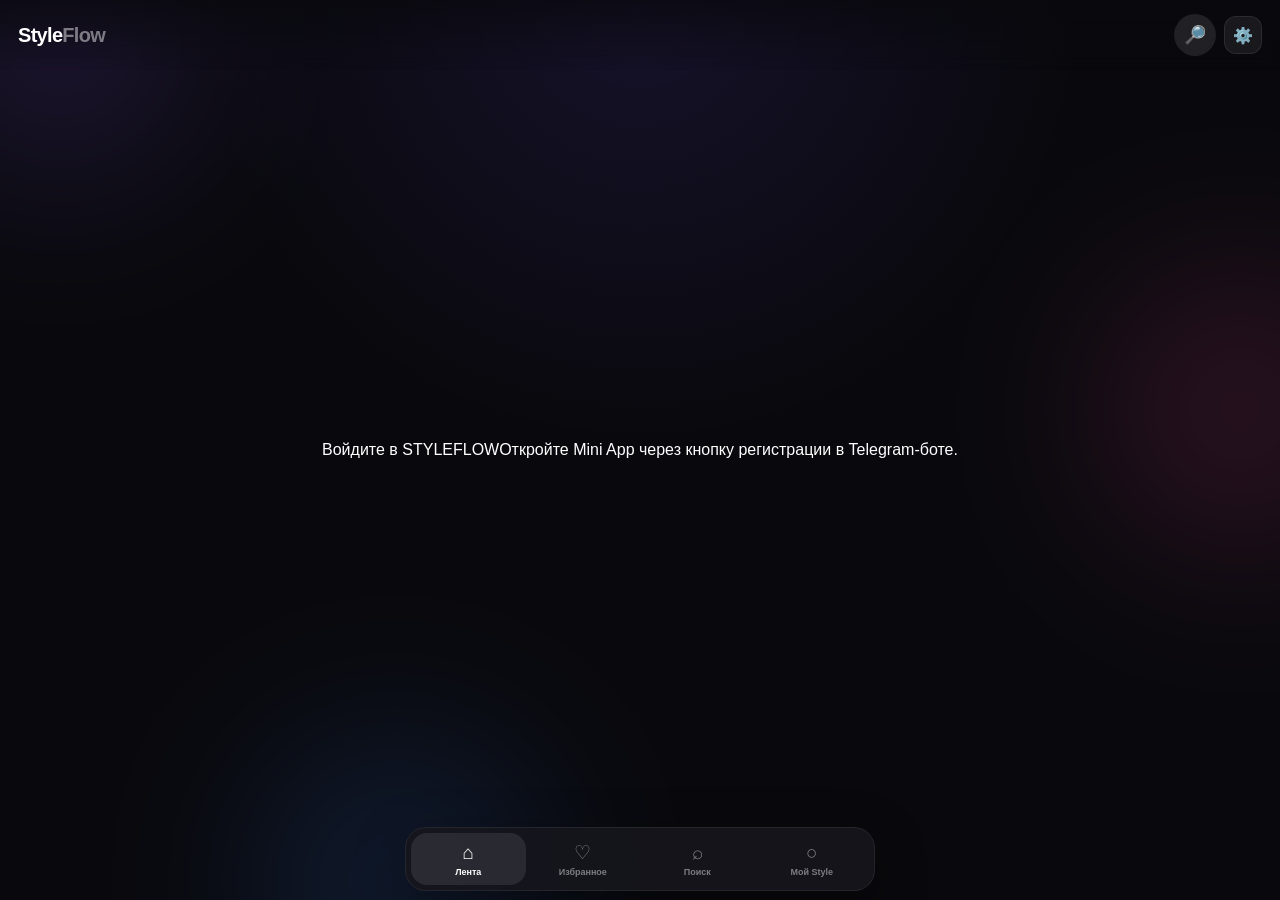
==== miniapp/index.html @ 2813756a "Update index.html" ====
<!DOCTYPE html>
<html lang="ru">
<head>
    <meta charset="UTF-8">
    <meta
        name="viewport"
        content="width=device-width, initial-scale=1.0, maximum-scale=1.0, user-scalable=no"
    >

    <title>StyleFlow</title>

    <script src="https://telegram.org/js/telegram-web-app.js"></script>

    <style>
        * {
            box-sizing: border-box;
            -webkit-tap-highlight-color: transparent;
        }

        html,
        body {
            margin: 0;
            padding: 0;
            width: 100%;
            height: 100%;
            overflow: hidden;
            background: #09090d;
            color: white;
            font-family:
                -apple-system,
                BlinkMacSystemFont,
                "Segoe UI",
                Roboto,
                Arial,
                sans-serif;
        }

        button,
        input {
            font: inherit;
        }

        button {
            border: 0;
            color: inherit;
        }

        /* =========================
           BACKGROUND
        ========================= */

        .background {
            position: fixed;
            inset: 0;
            overflow: hidden;
            pointer-events: none;
            background:
                radial-gradient(
                    circle at 50% 0%,
                    rgba(120, 80, 255, .12),
                    transparent 40%
                ),
                #09090d;
        }

        .blob {
            position: absolute;
            width: 280px;
            height: 280px;
            border-radius: 50%;
            filter: blur(90px);
            opacity: .16;
            animation: floatBlob 12s infinite alternate ease-in-out;
        }

        .blob.one {
            top: -100px;
            left: -80px;
            background: #8b5cf6;
        }

        .blob.two {
            right: -100px;
            top: 30%;
            background: #ec4899;
            animation-delay: -4s;
        }

        .blob.three {
            bottom: -120px;
            left: 20%;
            background: #3b82f6;
            animation-delay: -8s;
        }

        @keyframes floatBlob {
            from {
                transform: translate(0, 0) scale(1);
            }

            to {
                transform: translate(40px, -30px) scale(1.15);
            }
        }

        /* =========================
           APP
        ========================= */

        #app {
            position: relative;
            width: 100%;
            height: 100%;
        }

        .screen {
            position: absolute;
            inset: 0;
            display: none;
            overflow: hidden;
        }

        .screen.active {
            display: block;
        }

        /* =========================
           TOP BAR
        ========================= */

        .topbar {
            position: absolute;
            z-index: 20;
            top: 0;
            left: 0;
            right: 0;

            height: 70px;

            display: flex;
            align-items: center;
            justify-content: space-between;

            padding: 0 18px;

            background: linear-gradient(
                to bottom,
                rgba(9, 9, 13, .72),
                transparent
            );

            backdrop-filter: blur(8px);
        }

        .logo {
            font-size: 20px;
            font-weight: 800;
            letter-spacing: -.7px;
        }

        .logo span {
            opacity: .45;
        }

        .top-search {
            width: 42px;
            height: 42px;

            display: flex;
            align-items: center;
            justify-content: center;

            border-radius: 50%;

            background: rgba(255,255,255,.1);
            backdrop-filter: blur(15px);

            cursor: pointer;
            font-size: 18px;
        }

        /* =========================
           FEED
        ========================= */

        .feed-screen {
            width: 100%;
            height: 100%;
        }

        .feed {
            width: 100%;
            height: 100%;

            display: flex;
            align-items: center;
            justify-content: center;

            padding:
                74px
                12px
                82px;
        }

        .card {
            position: relative;

            width: min(470px, 100%);
            height: min(760px, calc(100vh - 155px));

            min-height: 520px;

            overflow: hidden;

            border-radius: 28px;

            background: #15151b;

            box-shadow:
                0 30px 80px rgba(0,0,0,.5),
                0 0 0 1px rgba(255,255,255,.06);

            user-select: none;

            transform-origin: center;
            transition:
                transform .25s ease,
                opacity .25s ease;
        }

        .card.dragging {
            transition: none;
        }

        .product-media {
            position: absolute;
            inset: 0;

            background: #18181f;
        }

        .product-media::after {
            content: "";

            position: absolute;
            inset: 0;

            background:
                linear-gradient(
                    to bottom,
                    rgba(0,0,0,.08),
                    transparent 35%,
                    rgba(0,0,0,.82) 100%
                );
        }

        .product-media img {
            width: 100%;
            height: 100%;

            display: block;

            object-fit: cover;

            pointer-events: none;
        }

        .product-info {
            position: absolute;
            z-index: 3;

            left: 20px;
            right: 82px;
            bottom: 22px;
        }

        .source-badge {
            display: inline-flex;

            padding: 6px 10px;

            margin-bottom: 10px;

            border-radius: 999px;

            background: rgba(0,0,0,.45);
            backdrop-filter: blur(12px);

            font-size: 11px;
            font-weight: 700;

            color: rgba(255,255,255,.9);
        }

        .brand {
            margin-bottom: 5px;

            font-size: 13px;
            font-weight: 700;

            color: rgba(255,255,255,.65);
        }

        .title {
            margin: 0;

            font-size: 20px;
            line-height: 1.18;
            font-weight: 750;

            text-shadow: 0 2px 12px rgba(0,0,0,.4);
        }

        .meta {
            display: flex;
            align-items: center;
            gap: 8px;

            margin-top: 10px;

            font-size: 13px;
            color: rgba(255,255,255,.82);
        }

        .rating {
            color: #ffd75a;
        }

        .price {
            margin-top: 9px;

            font-size: 25px;
            font-weight: 850;
        }

        .old-price {
            margin-left: 7px;

            font-size: 13px;
            font-weight: 500;

            color: rgba(255,255,255,.45);
            text-decoration: line-through;
        }

        .open-product {
            margin-top: 14px;

            display: inline-flex;
            align-items: center;
            gap: 7px;

            padding: 11px 16px;

            border-radius: 14px;

            background: rgba(255,255,255,.95);
            color: #101014;

            font-size: 13px;
            font-weight: 800;

            cursor: pointer;
        }

        /* =========================
           ACTIONS
        ========================= */

        .actions {
            position: absolute;
            z-index: 10;

            right: 12px;
            bottom: 24px;

            display: flex;
            flex-direction: column;
            align-items: center;

            gap: 16px;
        }

        .action {
            display: flex;
            flex-direction: column;
            align-items: center;

            gap: 4px;

            background: none;

            cursor: pointer;
        }

        .action-icon {
            width: 48px;
            height: 48px;

            display: flex;
            align-items: center;
            justify-content: center;

            border-radius: 50%;

            background: rgba(0,0,0,.4);
            backdrop-filter: blur(15px);

            font-size: 21px;

            transition:
                transform .15s ease,
                background .15s ease;
        }

        .action:active .action-icon {
            transform: scale(.86);
        }

        .action.liked .action-icon {
            color: #ff426d;
            background: rgba(255,66,109,.18);
        }

        .action-label {
            font-size: 10px;
            font-weight: 600;

            color: rgba(255,255,255,.82);
        }

        /* =========================
           BIG HEART
        ========================= */

        .big-heart {
            position: absolute;
            z-index: 30;

            left: 50%;
            top: 50%;

            transform:
                translate(-50%, -50%)
                scale(.3);

            opacity: 0;

            font-size: 100px;

            pointer-events: none;

            text-shadow:
                0 15px 40px rgba(0,0,0,.4);

            transition: none;
        }

        .big-heart.show {
            animation: heartPop .8s ease forwards;
        }

        @keyframes heartPop {
            0% {
                opacity: 0;
                transform:
                    translate(-50%, -50%)
                    scale(.3);
            }

            25% {
                opacity: 1;
                transform:
                    translate(-50%, -50%)
                    scale(1.15);
            }

            60% {
                opacity: 1;
                transform:
                    translate(-50%, -50%)
                    scale(1);
            }

            100% {
                opacity: 0;
                transform:
                    translate(-50%, -50%)
                    scale(1.4);
            }
        }

        /* =========================
           EMPTY
        ========================= */

        .empty {
            position: absolute;
            inset: 0;

            display: flex;
            align-items: center;
            justify-content: center;

            text-align: center;

            padding: 30px;
        }

        .empty-inner {
            max-width: 300px;
        }

        .empty-icon {
            font-size: 52px;
            margin-bottom: 16px;
        }

        .empty h2 {
            margin: 0 0 8px;
            font-size: 21px;
        }

        .empty p {
            margin: 0;

            color: rgba(255,255,255,.55);
            line-height: 1.5;
        }

        /* =========================
           BOTTOM NAV
        ========================= */

        .bottom-nav {
            position: absolute;
            z-index: 50;

            left: 50%;
            bottom: 9px;

            transform: translateX(-50%);

            width: min(470px, calc(100% - 20px));

            height: 64px;

            display: grid;
            grid-template-columns: repeat(4, 1fr);

            padding: 5px;

            border-radius: 21px;

            background: rgba(22,22,29,.88);
            border: 1px solid rgba(255,255,255,.07);

            box-shadow: 0 15px 50px rgba(0,0,0,.35);

            backdrop-filter: blur(25px);
        }

        .nav-item {
            display: flex;
            flex-direction: column;
            align-items: center;
            justify-content: center;

            gap: 3px;

            border-radius: 16px;

            background: transparent;

            color: rgba(255,255,255,.45);

            cursor: pointer;
        }

        .nav-item.active {
            color: white;
            background: rgba(255,255,255,.09);
        }

        .nav-icon {
            font-size: 19px;
        }

        .nav-label {
            font-size: 9px;
            font-weight: 600;
        }

        /* =========================
           SEARCH
        ========================= */

        .search-screen {
            padding: 76px 16px 88px;
            overflow-y: auto;
        }

        .page-title {
            margin: 0 0 18px;

            font-size: 30px;
            letter-spacing: -1px;
        }

        .search-box {
            position: relative;

            display: flex;
            align-items: center;

            width: 100%;
            height: 54px;

            margin-bottom: 22px;
        }

        .search-box input {
            width: 100%;
            height: 100%;

            padding: 0 48px 0 18px;

            outline: none;

            border: 1px solid rgba(255,255,255,.08);
            border-radius: 17px;

            background: rgba(255,255,255,.08);

            color: white;

            font-size: 16px;
        }

        .search-box input::placeholder {
            color: rgba(255,255,255,.4);
        }

        .search-clear {
            position: absolute;
            right: 9px;

            width: 38px;
            height: 38px;

            display: none;
            align-items: center;
            justify-content: center;

            border-radius: 50%;

            background: rgba(255,255,255,.08);

            cursor: pointer;
        }

        .section-title {
            margin: 20px 0 11px;

            font-size: 14px;
            font-weight: 750;

            color: rgba(255,255,255,.72);
        }

        .chips {
            display: flex;
            flex-wrap: wrap;
            gap: 8px;
        }

        .chip {
            padding: 10px 13px;

            border-radius: 13px;

            background: rgba(255,255,255,.07);
            border: 1px solid rgba(255,255,255,.06);

            color: rgba(255,255,255,.86);

            font-size: 13px;

            cursor: pointer;
        }

        .chip:active {
            transform: scale(.96);
        }

        .categories {
            display: grid;
            grid-template-columns: repeat(2, 1fr);
            gap: 10px;
        }

        .category {
            min-height: 88px;

            display: flex;
            flex-direction: column;
            justify-content: flex-end;

            padding: 14px;

            border-radius: 18px;

            background:
                linear-gradient(
                    145deg,
                    rgba(255,255,255,.11),
                    rgba(255,255,255,.04)
                );

            border: 1px solid rgba(255,255,255,.06);

            cursor: pointer;
        }

        .category-icon {
            font-size: 27px;
            margin-bottom: 5px;
        }

        .category-name {
            font-size: 13px;
            font-weight: 750;
        }

        .search-results {
            display: none;
        }

        .search-results.active {
            display: block;
        }

        .result-count {
            margin-bottom: 10px;

            font-size: 12px;
            color: rgba(255,255,255,.45);
        }

        .result-list {
            display: grid;
            gap: 9px;
        }

        .result-card {
            display: flex;
            align-items: center;

            gap: 12px;

            padding: 9px;

            border-radius: 17px;

            background: rgba(255,255,255,.06);

            cursor: pointer;
        }

        .result-image {
            width: 65px;
            height: 65px;

            flex: 0 0 65px;

            border-radius: 12px;

            object-fit: cover;
        }

        .result-info {
            min-width: 0;
        }

        .result-brand {
            font-size: 11px;
            color: rgba(255,255,255,.45);
        }

        .result-title {
            margin-top: 3px;

            font-size: 13px;
            font-weight: 700;

            white-space: nowrap;
            overflow: hidden;
            text-overflow: ellipsis;
        }

        .result-price {
            margin-top: 5px;

            font-size: 13px;
            font-weight: 800;
        }


        /* =========================
           SMART UNIVERSAL SEARCH
        ========================= */

        .search-suggestions {
            display: none;
            margin-top: 9px;
            padding: 8px;
            border-radius: 18px;
            background: rgba(18,18,24,.96);
            border: 1px solid rgba(255,255,255,.08);
            box-shadow: 0 16px 45px rgba(0,0,0,.28);
        }

        .search-suggestions.active {
            display: block;
        }

        .search-suggestion {
            width: 100%;
            display: flex;
            align-items: center;
            gap: 11px;
            padding: 11px 12px;
            border: 0;
            border-radius: 13px;
            background: transparent;
            color: rgba(255,255,255,.88);
            text-align: left;
            font: inherit;
            cursor: pointer;
        }

        .search-suggestion:hover {
            background: rgba(255,255,255,.07);
        }

        .search-suggestion-icon {
            width: 29px;
            text-align: center;
            font-size: 17px;
            flex: 0 0 29px;
        }

        .search-suggestion-main {
            min-width: 0;
            flex: 1;
        }

        .search-suggestion-title {
            font-size: 13px;
            font-weight: 700;
            white-space: nowrap;
            overflow: hidden;
            text-overflow: ellipsis;
        }

        .search-suggestion-meta {
            margin-top: 2px;
            color: rgba(255,255,255,.38);
            font-size: 10px;
        }

        .search-suggestion-hint {
            color: rgba(255,255,255,.35);
            font-size: 11px;
        }

        .profile-interest-box {
            padding: 14px;
            border-radius: 19px;
            background:
                linear-gradient(145deg, rgba(139,92,246,.14), rgba(255,255,255,.045));
            border: 1px solid rgba(255,255,255,.07);
        }

        .profile-interest-caption {
            color: rgba(255,255,255,.42);
            font-size: 11px;
            margin-bottom: 10px;
        }

        .profile-interest-list {
            display: flex;
            flex-wrap: wrap;
            gap: 7px;
        }

        .profile-interest-chip {
            display: inline-flex;
            align-items: center;
            gap: 5px;
            padding: 8px 10px;
            border-radius: 12px;
            background: rgba(255,255,255,.065);
            border: 1px solid rgba(255,255,255,.06);
            font-size: 11px;
            color: rgba(255,255,255,.82);
        }

        .profile-interest-score {
            color: rgba(255,255,255,.34);
            font-size: 9px;
        }

        .profile-smart-note {
            margin-top: 10px;
            color: rgba(255,255,255,.38);
            font-size: 10px;
            line-height: 1.45;
        }

        .profile-quick-actions {
            display: grid;
            grid-template-columns: repeat(2, 1fr);
            gap: 9px;
        }

        .profile-quick-action {
            padding: 13px;
            border: 1px solid rgba(255,255,255,.06);
            border-radius: 16px;
            background: rgba(255,255,255,.055);
            color: rgba(255,255,255,.84);
            text-align: left;
            font: inherit;
            cursor: pointer;
        }

        .profile-quick-action strong {
            display: block;
            font-size: 12px;
        }

        .profile-quick-action span {
            display: block;
            margin-top: 4px;
            color: rgba(255,255,255,.38);
            font-size: 10px;
        }

        .smart-profile-badge {
            display: inline-flex;
            align-items: center;
            gap: 5px;
            margin-top: 7px;
            padding: 6px 9px;
            border-radius: 10px;
            background: rgba(139,92,246,.12);
            color: rgba(255,255,255,.56);
            font-size: 10px;
        }

        .profile-recommendations-box {
            margin-top: 10px;
            padding: 12px;
            border-radius: 18px;
            background:
                linear-gradient(145deg, rgba(139,92,246,.12), rgba(255,255,255,.035));
            border: 1px solid rgba(255,255,255,.07);
        }

        .profile-recommendation-caption {
            margin-bottom: 9px;
            color: rgba(255,255,255,.42);
            font-size: 10px;
        }

        .profile-recommendation-button {
            width: 100%;
            display: flex;
            align-items: center;
            gap: 10px;
            margin-top: 7px;
            padding: 11px 12px;
            border: 1px solid rgba(255,255,255,.07);
            border-radius: 14px;
            background: rgba(255,255,255,.045);
            color: rgba(255,255,255,.88);
            text-align: left;
            font: inherit;
            cursor: pointer;
            transition: transform .16s ease, background .16s ease, border-color .16s ease;
        }

        .profile-recommendation-button:first-of-type {
            margin-top: 0;
        }

        .profile-recommendation-button:active {
            transform: scale(.985);
            background: rgba(255,255,255,.075);
        }

        .profile-recommendation-button strong {
            display: block;
            font-size: 12px;
            font-weight: 700;
            white-space: nowrap;
            overflow: hidden;
            text-overflow: ellipsis;
        }

        .profile-recommendation-button small {
            display: block;
            margin-top: 3px;
            color: rgba(255,255,255,.36);
            font-size: 9px;
            white-space: nowrap;
            overflow: hidden;
            text-overflow: ellipsis;
        }

        .profile-rec-icon {
            width: 29px;
            height: 29px;
            display: grid;
            place-items: center;
            flex: 0 0 29px;
            border-radius: 10px;
            background: rgba(139,92,246,.13);
            font-size: 14px;
        }

        .profile-recommendation-main {
            background: rgba(139,92,246,.10);
        }

        .profile-recommendation-fresh {
            background: rgba(255,255,255,.025);
        }

        /* =========================
           PROFILE
        ========================= */

        .profile-screen {
            padding: 76px 16px 90px;
            overflow-y: auto;
        }

        .profile-head {
            display: flex;
            align-items: center;

            gap: 15px;

            margin-bottom: 22px;
        }

        .profile-avatar {
            width: 67px;
            height: 67px;

            display: flex;
            align-items: center;
            justify-content: center;

            border-radius: 50%;

            background:
                linear-gradient(
                    135deg,
                    #8b5cf6,
                    #ec4899
                );

            font-size: 27px;
            font-weight: 800;

            box-shadow:
                0 10px 30px rgba(139,92,246,.25);
        }

        .profile-name {
            font-size: 21px;
            font-weight: 800;
        }

        .profile-subtitle {
            margin-top: 4px;

            color: rgba(255,255,255,.45);
            font-size: 12px;
        }

        .stats {
            display: grid;
            grid-template-columns: repeat(3, 1fr);

            gap: 8px;

            margin-bottom: 22px;
        }

        .stat {
            padding: 14px 8px;

            text-align: center;

            border-radius: 17px;

            background: rgba(255,255,255,.06);
        }

        .stat-number {
            font-size: 18px;
            font-weight: 850;
        }

        .stat-label {
            margin-top: 4px;

            font-size: 10px;
            color: rgba(255,255,255,.45);
        }

        .profile-section {
            margin-top: 20px;
        }

        .profile-section-title {
            margin-bottom: 10px;

            font-size: 14px;
            font-weight: 800;
        }

        .collection-grid {
            display: grid;
            grid-template-columns: repeat(2, 1fr);

            gap: 10px;
        }

        .collection {
            position: relative;

            min-height: 115px;

            padding: 14px;

            overflow: hidden;

            border-radius: 19px;

            background:
                linear-gradient(
                    145deg,
                    rgba(255,255,255,.11),
                    rgba(255,255,255,.04)
                );

            border: 1px solid rgba(255,255,255,.06);

            cursor: pointer;
        }

        .collection-icon {
            font-size: 30px;
        }

        .collection-name {
            position: absolute;
            left: 14px;
            bottom: 25px;

            font-size: 13px;
            font-weight: 800;
        }

        .collection-count {
            position: absolute;
            left: 14px;
            bottom: 10px;

            font-size: 10px;
            color: rgba(255,255,255,.45);
        }

        /* =========================
   STYLEFLOW V4 UX
========================= */

.product-details-toggle {
    position: absolute;
    z-index: 8;
    top: 14px;
    right: 14px;
    padding: 8px 11px;
    border: 1px solid rgba(255,255,255,.12);
    border-radius: 999px;
    background: rgba(0,0,0,.42);
    backdrop-filter: blur(12px);
    color: rgba(255,255,255,.88);
    font: inherit;
    font-size: 11px;
    cursor: pointer;
}

.card.details-collapsed .product-info {
    opacity: 0;
    pointer-events: none;
    transform: translateY(12px);
}

.card.details-collapsed .product-details-toggle {
    background: rgba(0,0,0,.58);
}

.product-info {
    transition: opacity .2s ease, transform .2s ease;
}

.search-submit {
    width: 40px;
    height: 40px;
    flex: 0 0 40px;
    margin-left: 5px;
    border: 0;
    border-radius: 12px;
    background: rgba(139,92,246,.20);
    color: #fff;
    font: inherit;
    cursor: pointer;
}

.search-submit:active {
    transform: scale(.95);
}

.search-blocked-message {
    border: 1px solid rgba(255,120,120,.16);
    border-radius: 18px;
    background: rgba(255,80,80,.055);
}

.profile-recommendations-box {
    display: grid;
    gap: 8px;
}

.profile-interest-button {
    width: 100%;
    display: flex;
    align-items: center;
    gap: 10px;
    padding: 11px 12px;
    border: 1px solid rgba(255,255,255,.07);
    border-radius: 15px;
    background: rgba(255,255,255,.045);
    color: rgba(255,255,255,.88);
    text-align: left;
    font: inherit;
    cursor: pointer;
}

.profile-interest-button:active {
    transform: scale(.985);
}

.profile-interest-button.neutral {
    justify-content: center;
}

.profile-interest-icon {
    width: 30px;
    text-align: center;
    font-size: 16px;
}

.profile-interest-text {
    min-width: 0;
    flex: 1;
}

.profile-interest-text strong {
    display: block;
    overflow: hidden;
    text-overflow: ellipsis;
    white-space: nowrap;
    font-size: 13px;
}

.profile-interest-text small {
    display: block;
    margin-top: 3px;
    color: rgba(255,255,255,.38);
    font-size: 10px;
}

.profile-interest-arrow {
    color: rgba(255,255,255,.42);
}

.profile-recommendation-empty {
    padding: 5px 2px 2px;
    color: rgba(255,255,255,.45);
    font-size: 11px;
    line-height: 1.5;
}

.recent-grid {
            display: grid;
            grid-template-columns: repeat(2, 1fr);
            gap: 9px;
            max-height: 620px;
            overflow-y: auto;
            padding-right: 2px;
            overscroll-behavior: contain;
        }

        .recent-card {
            position: relative;

            height: 190px;

            overflow: hidden;

            border-radius: 17px;

            background: #15151b;

            cursor: pointer;
        }

        .recent-card img {
            width: 100%;
            height: 100%;
            object-fit: cover;
        }

        .recent-card::after {
            content: "";

            position: absolute;
            inset: 45% 0 0;

            background: linear-gradient(
                transparent,
                rgba(0,0,0,.8)
            );
        }

        .recent-price {
            position: absolute;
            z-index: 2;

            left: 10px;
            bottom: 9px;

            font-size: 13px;
            font-weight: 800;
        }

        /* =========================
           FAVORITES
        ========================= */

        .favorites-screen {
            padding: 76px 16px 88px;
            overflow-y: auto;
        }

        .favorites-grid {
            display: grid;
            grid-template-columns: repeat(2, 1fr);
            gap: 10px;
        }

        .favorite-card {
            position: relative;

            height: 250px;

            overflow: hidden;

            border-radius: 19px;

            background: #15151b;

            cursor: pointer;
        }

        .favorite-card img {
            width: 100%;
            height: 100%;

            object-fit: cover;
        }

        .favorite-card::after {
            content: "";

            position: absolute;
            inset: 50% 0 0;

            background: linear-gradient(
                transparent,
                rgba(0,0,0,.85)
            );
        }

        .favorite-info {
            position: absolute;
            z-index: 2;

            left: 11px;
            right: 11px;
            bottom: 10px;
        }

        .favorite-title {
            font-size: 12px;
            font-weight: 750;

            white-space: nowrap;
            overflow: hidden;
            text-overflow: ellipsis;
        }

        .favorite-price {
            margin-top: 4px;

            font-size: 13px;
            font-weight: 850;
        }

        /* =========================
           COMMENTS
        ========================= */

        .comments-overlay {
            position: fixed;
            z-index: 100;

            inset: 0;

            display: none;

            background: rgba(0,0,0,.55);
            backdrop-filter: blur(5px);
        }

        .comments-overlay.show {
            display: block;
        }

        .comments {
            position: absolute;

            left: 0;
            right: 0;
            bottom: 0;

            max-height: 70vh;

            padding: 18px;

            border-radius: 26px 26px 0 0;

            background: #17171d;

            box-shadow: 0 -20px 70px rgba(0,0,0,.45);
        }

        .comments-handle {
            width: 42px;
            height: 4px;

            margin: 0 auto 17px;

            border-radius: 999px;

            background: rgba(255,255,255,.2);
        }

        .comments-title {
            font-size: 17px;
            font-weight: 800;

            margin-bottom: 15px;
        }

        .comment {
            padding: 11px 0;

            border-bottom: 1px solid rgba(255,255,255,.06);
        }

        .comment-user {
            font-size: 12px;
            font-weight: 800;
        }

        .comment-text {
            margin-top: 4px;

            font-size: 13px;
            color: rgba(255,255,255,.65);
        }

        /* =========================
           TOAST
        ========================= */

        #toast {
            position: fixed;
            z-index: 200;

            left: 50%;
            bottom: 88px;

            transform:
                translateX(-50%)
                translateY(20px);

            padding: 11px 15px;

            border-radius: 13px;

            background: rgba(20,20,26,.94);

            border: 1px solid rgba(255,255,255,.08);

            box-shadow: 0 10px 35px rgba(0,0,0,.35);

            font-size: 12px;

            opacity: 0;
            pointer-events: none;

            transition:
                opacity .2s ease,
                transform .2s ease;

            white-space: nowrap;
        }

        #toast.show {
            opacity: 1;

            transform:
                translateX(-50%)
                translateY(0);
        }

        /* =========================
           DESKTOP
        ========================= */

        @media (min-width: 700px) {
            .feed {
                padding-top: 76px;
                padding-bottom: 90px;
            }

            .card {
                height: min(760px, calc(100vh - 150px));
            }

            .search-screen,
            .profile-screen,
            .favorites-screen {
                width: 470px;
                margin: auto;
            }
        }

        /* =========================
           SMALL SCREEN
        ========================= */

        @media (max-height: 650px) {
            .card {
                min-height: 0;
                height: calc(100vh - 145px);
            }

            .product-info {
                bottom: 17px;
            }

            .actions {
                bottom: 18px;
                gap: 10px;
            }

            .action-icon {
                width: 43px;
                height: 43px;
            }
        }
    
/* FILTERS */
.topbar-actions{display:flex;align-items:center;gap:8px;}
.top-filter{width:38px;height:38px;border-radius:12px;background:rgba(255,255,255,.07);border:1px solid rgba(255,255,255,.08);color:#fff;cursor:pointer;}
.filters-overlay{position:fixed;inset:0;z-index:100;display:flex;align-items:flex-end;justify-content:center;background:rgba(0,0,0,.52);opacity:0;visibility:hidden;pointer-events:none;transition:opacity .2s ease,visibility .2s ease;}
.filters-overlay.show{opacity:1;visibility:visible;pointer-events:auto;}
.filters-sheet{width:min(470px,100%);max-height:82vh;overflow:auto;padding:20px 16px 24px;border-radius:24px 24px 0 0;background:rgba(22,22,29,.97);border:1px solid rgba(255,255,255,.08);box-shadow:0 -20px 60px rgba(0,0,0,.35);backdrop-filter:blur(25px);transform:translateY(20px);transition:transform .22s ease;}
.filters-overlay.show .filters-sheet{transform:translateY(0);}
.filters-head{display:flex;justify-content:space-between;align-items:flex-start;margin-bottom:20px;}
.filters-title{font-size:22px;font-weight:800;}
.filters-subtitle{margin-top:4px;color:rgba(255,255,255,.45);font-size:12px;}
.filters-close{width:36px;height:36px;border-radius:12px;background:rgba(255,255,255,.07);color:#fff;font-size:22px;cursor:pointer;}
.filter-section{margin-top:18px;}
.filter-section-title{margin-bottom:9px;font-size:13px;font-weight:700;color:rgba(255,255,255,.72);}
.filter-price-row{display:grid;grid-template-columns:1fr 1fr;gap:9px;}
.filter-input,.filter-select{width:100%;height:46px;border-radius:13px;border:1px solid rgba(255,255,255,.08);background:rgba(255,255,255,.06);color:#fff;outline:none;padding:0 13px;}
.filter-select option{background:#17171d;color:#fff;}
.filter-chips{display:flex;flex-wrap:wrap;gap:8px;}
.filter-chip{padding:10px 13px;border-radius:13px;border:1px solid rgba(255,255,255,.08);background:rgba(255,255,255,.06);color:rgba(255,255,255,.82);cursor:pointer;}
.filter-chip.active{background:rgba(155,124,255,.24);border-color:rgba(155,124,255,.72);color:#fff;box-shadow:0 0 0 1px rgba(155,124,255,.10);}
.filter-actions{display:grid;grid-template-columns:1fr 1.5fr;gap:9px;margin-top:24px;}
.filter-reset,.filter-apply{height:48px;border-radius:14px;font-weight:750;cursor:pointer;}
.filter-reset{background:rgba(255,255,255,.07);color:#fff;}
.filter-apply{background:#fff;color:#101014;}

.search-result-card{display:flex;gap:12px;padding:10px;margin-bottom:9px;border-radius:16px;background:rgba(255,255,255,.055);border:1px solid rgba(255,255,255,.06);cursor:pointer;}
.search-result-card img{width:72px;height:72px;border-radius:12px;object-fit:cover;background:rgba(255,255,255,.05);}
.search-result-info{min-width:0;display:flex;flex-direction:column;justify-content:center;gap:4px;}
.search-result-source{font-size:10px;color:rgba(255,255,255,.45);}
.search-result-title{font-size:13px;font-weight:700;line-height:1.25;display:-webkit-box;-webkit-line-clamp:2;-webkit-box-orient:vertical;overflow:hidden;}
.search-result-price{font-size:14px;font-weight:800;}
.search-no-results{padding:30px 10px;text-align:center;color:rgba(255,255,255,.65);line-height:1.6;}
.search-no-results span{font-size:12px;color:rgba(255,255,255,.4);}
/* STYLEFLOW FINAL SEARCH / ACTION FIXES */
.search-platforms{margin:14px 0 18px;}
.search-platforms-title{margin-bottom:9px;font-size:13px;font-weight:650;color:rgba(255,255,255,.58);}
.search-source-chips{display:flex;gap:8px;overflow-x:auto;padding:2px 1px 5px;scrollbar-width:none;}
.search-source-chips::-webkit-scrollbar{display:none;}
.search-source-chip{flex:0 0 auto;padding:10px 13px;border-radius:13px;border:1px solid rgba(255,255,255,.10);background:rgba(255,255,255,.055);color:rgba(255,255,255,.82);font:inherit;font-size:13px;cursor:pointer;transition:background .18s ease,border-color .18s ease,transform .18s ease,box-shadow .18s ease;}
.search-source-chip.active{background:rgba(155,124,255,.24)!important;border-color:rgba(155,124,255,.72)!important;color:#fff!important;box-shadow:0 0 0 1px rgba(155,124,255,.12),0 6px 22px rgba(0,0,0,.16);}
.search-source-chip:active{transform:scale(.96);}

/* У кнопок действий не должно быть чёрного полупрозрачного круга/рамки. */
.actions .action-icon{width:42px!important;height:42px!important;padding:0!important;border:0!important;outline:0!important;border-radius:0!important;background:transparent!important;box-shadow:none!important;backdrop-filter:none!important;-webkit-backdrop-filter:none!important;}
.actions .action{border:0!important;outline:0!important;background:transparent!important;box-shadow:none!important;}
.actions .action:focus,.actions .action:focus-visible{outline:none!important;box-shadow:none!important;}

/* Плавное переключение экранов. */
.screen{transition:opacity .20s ease,transform .20s ease;}
.screen:not(.active){opacity:0;transform:translateY(5px);pointer-events:none;}
.screen.active{opacity:1;transform:translateY(0);}


        .profile-head-main {
            min-width: 0;
        }

        .profile-avatar.has-photo {
            overflow: hidden;
        }

        .profile-avatar.has-photo img {
            width: 100%;
            height: 100%;
            object-fit: cover;
            display: block;
        }

        .profile-account-badge {
            display: inline-flex;
            align-items: center;
            margin-top: 6px;
            padding: 4px 9px;
            border-radius: 999px;
            background: rgba(255,255,255,.08);
            color: rgba(255,255,255,.58);
            font-size: 11px;
            font-weight: 700;
        }

        .profile-account-badge.authenticated {
            background: rgba(110,255,170,.10);
            color: rgba(150,255,195,.92);
        }

        .profile-account-actions {
            display: flex;
            justify-content: flex-end;
            margin-top: -4px;
        }

        .profile-logout-button {
            border: 0;
            background: transparent;
            color: rgba(255,255,255,.42);
            font-size: 11px;
            padding: 5px 0;
            cursor: pointer;
        }

</style>
</head>

<body>

<div class="background">
    <div class="blob one"></div>
    <div class="blob two"></div>
    <div class="blob three"></div>
</div>

<div id="app">

    <!-- =========================
         FEED
    ========================= -->

    <section id="feedScreen" class="screen active feed-screen">

        <header class="topbar">
            <div class="logo">
                Style<span>Flow</span>
            </div>

            <div class="topbar-actions">
                <button
                    class="top-search"
                    onclick="switchTab('search')"
                    aria-label="Поиск"
                >
                    🔎
                </button>
                <button
                    id="filterButton"
                    class="top-filter"
                    onclick="openFilters()"
                    aria-label="Фильтры"
                >
                    ⚙️
                </button>
            </div>
        </header>

        <main class="feed">

            <div id="productCard" class="card">

                <button
                    id="productDetailsToggle"
                    class="product-details-toggle"
                    type="button"
                    onclick="toggleProductDetails()"
                    aria-label="Свернуть информацию о товаре"
                >
                    ⌄ Свернуть
                </button>

                <div class="product-media">
                    <img id="productImage" src="" alt="Товар">
                </div>

                <div class="product-info">

                    <div id="productSource" class="source-badge">
                        Marketplace
                    </div>

                    <div id="productBrand" class="brand">
                        Brand
                    </div>

                    <h1 id="productTitle" class="title">
                        Загрузка...
                    </h1>

                    <div class="meta">
                        <span id="productRating" class="rating">
                            ★ 4.8
                        </span>

                        <span id="productCategory">
                            Категория
                        </span>
                    </div>

                    <div>
                        <span id="productPrice" class="price">
                            —
                        </span>

                        <span id="productOldPrice" class="old-price"></span>
                    </div>

                    <button
                        class="open-product"
                        onclick="openCurrentProduct()"
                    >
                        Открыть товар ↗
                    </button>

                </div>

                <div class="actions">

                    <button
                        id="likeButton"
                        class="action"
                        onclick="toggleLike()"
                    >
                        <span class="action-icon">♥</span>
                        <span class="action-label">Нравится</span>
                    </button>

                    <button
                        class="action"
                        onclick="openComments()"
                    >
                        <span class="action-icon">💬</span>
                        <span class="action-label">Отзывы</span>
                    </button>

                    <button
                        class="action"
                        onclick="shareCurrentProduct()"
                    >
                        <span class="action-icon">↗</span>
                        <span class="action-label">Поделиться</span>
                    </button>

                </div>

                <div id="bigHeart" class="big-heart">
                    ❤️
                </div>

            </div>

            <div id="feedEmpty" class="empty" style="display:none;">
                <div class="empty-inner">
                    <div class="empty-icon">🛍️</div>
                    <h2>Товаров пока нет</h2>
                    <p>
                        Когда подключим источники маркетплейсов,
                        здесь появится твоя лента.
                    </p>
                </div>
            </div>

        </main>

    </section>

    <!-- =========================
         FILTERS OVERLAY
    ========================= -->

    <div
        id="filtersOverlay"
        class="filters-overlay"
        onclick="closeFilters(event)"
    >
        <div class="filters-sheet" onclick="event.stopPropagation()">
            <div class="filters-head">
                <div>
                    <div class="filters-title">Фильтры</div>
                    <div class="filters-subtitle">Настрой, какие товары показывать</div>
                </div>
                <button class="filters-close" onclick="closeFilters()">×</button>
            </div>

            <div class="filter-section">
                <div class="filter-section-title">Что ищем</div>
                <input
                    id="filterQuery"
                    class="filter-input"
                    type="text"
                    autocomplete="off"
                    placeholder="Например: BMW, ноутбук, ремонт..."
                >
            </div>

            <div class="filter-section">
                <div class="filter-section-title">Цена</div>
                <div class="filter-price-row">
                    <input id="filterMinPrice" class="filter-input" type="number" min="0" placeholder="От">
                    <input id="filterMaxPrice" class="filter-input" type="number" min="0" placeholder="До">
                </div>
            </div>

            <div class="filter-section">
                <div class="filter-section-title">Площадки</div>
                <div id="filterSources" class="filter-chips"></div>
            </div>

            <div class="filter-section">
                <div class="filter-section-title">Сортировка</div>
                <select id="filterSort" class="filter-select">
                    <option value="relevance">По релевантности</option>
                    <option value="newest">Сначала новые</option>
                    <option value="price_asc">Цена: по возрастанию</option>
                    <option value="price_desc">Цена: по убыванию</option>
                </select>
            </div>

            <div class="filter-actions">
                <button class="filter-reset" onclick="resetFilters()">Сбросить</button>
                <button class="filter-apply" onclick="applyFilters()">Применить</button>
            </div>
        </div>
    </div>

    <!-- =========================
         FAVORITES
    ========================= -->

    <section id="favoritesScreen" class="screen favorites-screen">

        <h1 class="page-title">Избранное</h1>

        <div id="favoritesGrid" class="favorites-grid"></div>

        <div
            id="favoritesEmpty"
            class="empty"
            style="position:relative; min-height:420px;"
        >
            <div class="empty-inner">
                <div class="empty-icon">♡</div>

                <h2>Пока пусто</h2>

                <p>
                    Лайкай вещи в ленте —
                    они появятся здесь.
                </p>
            </div>
        </div>

    </section>

    <!-- =========================
         SEARCH
    ========================= -->

    <section id="searchScreen" class="screen search-screen">

        <h1 class="page-title">Поиск</h1>

        <div class="search-box">

            <input
                id="searchInput"
                type="text"
                autocomplete="off"
                placeholder="Что ищете? Например: машина, ноутбук, ремонт..."
            >

            <button
                id="searchSubmit"
                class="search-submit"
                type="button"
                onclick="performSearch(document.getElementById('searchInput').value)"
                aria-label="Искать"
            >
                🔎
            </button>

            <button
                id="searchClear"
                class="search-clear"
                onclick="clearSearch()"
            >
                ×
            </button>

        </div>

        <div class="search-platforms">
            <div class="search-platforms-title">Искать на площадках</div>
            <div id="searchSources" class="search-source-chips">
                <button type="button" class="search-source-chip active" data-source="__all__">Все площадки</button>
                <button type="button" class="search-source-chip" data-source="kufar">🟢 Kufar</button>
                <button type="button" class="search-source-chip" data-source="wildberries">🟣 Wildberries</button>
                <button type="button" class="search-source-chip" data-source="ozon">🔵 Ozon</button>
                <button type="button" class="search-source-chip" data-source="aliexpress">🟠 AliExpress</button>
            </div>
        </div>

        <div id="searchSuggestions" class="search-suggestions"></div>

        <div id="searchHome">

            <div class="section-title">
                Попробуй поиск
            </div>

            <div class="chips universal-chips">

                <button class="chip" onclick="quickSearch('BMW')">🚗 BMW</button>
                <button class="chip" onclick="quickSearch('ноутбук')">💻 ноутбук</button>
                <button class="chip" onclick="quickSearch('iPhone')">📱 iPhone</button>
                <button class="chip" onclick="quickSearch('квартира')">🏠 квартира</button>
                <button class="chip" onclick="quickSearch('ремонт')">🔧 ремонт</button>

            </div>

        </div>

        <div id="searchResults" class="search-results">

            <div id="resultCount" class="result-count"></div>

            <div id="resultList" class="result-list"></div>

        </div>

    </section>

    <!-- =========================
         PROFILE
    ========================= -->

    <section id="profileScreen" class="screen profile-screen">

        <h1 class="page-title">Мой профиль</h1>

        <div class="profile-head">
            <div id="profileAvatar" class="profile-avatar">S</div>
            <div class="profile-head-main">
                <div id="profileName" class="profile-name">Style Explorer</div>
                <div id="profileAccountSubtitle" class="profile-subtitle">Открываем STYLEFLOW из Telegram…</div>
                <div id="profileAccountBadge" class="profile-account-badge">Проверяем аккаунт…</div>
            </div>
        </div>

        <div class="profile-account-actions">
            <button class="profile-logout-button" type="button" onclick="logoutStyleflow()">Выйти из аккаунта</button>
        </div>

        <div class="stats">
            <div class="stat">
                <div id="likedCount" class="stat-number">0</div>
                <div class="stat-label">❤️ избранное</div>
            </div>
            <div class="stat">
                <div id="viewedCount" class="stat-number">0</div>
                <div class="stat-label">👁 просмотрено</div>
            </div>
            <div class="stat">
                <div id="openedCount" class="stat-number">0</div>
                <div class="stat-label">↗ открыто</div>
            </div>
        </div>

        <div class="profile-section">
            <div class="profile-section-title">Персональная лента</div>
            <div class="profile-interest-box">
                <div style="color:rgba(255,255,255,.72);font-size:13px;font-weight:700;">
                    🎯 Рекомендации под тебя
                </div>
                <div class="profile-smart-note" style="margin-top:7px;">
                    Лента постепенно подстраивается под то, что ты ищешь, смотришь и открываешь.
                    Никаких настроек интересов вручную — всё работает автоматически.
                </div>
            </div>
        </div>

        <div class="profile-section">
            <div class="profile-section-title">Вам может понравиться</div>
            <div
                id="profileRecommendations"
                class="profile-recommendations-box"
            ></div>
        </div>

        <div class="profile-section">
            <div class="profile-section-title">Быстрые действия</div>
            <div class="profile-quick-actions">
                <button class="profile-quick-action" onclick="openCollection('favorites')">
                    <strong>❤️ Избранное</strong>
                    <span id="collectionCount">0 товаров</span>
                </button>
                <button class="profile-quick-action" onclick="switchTab('search')">
                    <strong>🔎 Новый поиск</strong>
                    <span>Найти что угодно</span>
                </button>
            </div>
        </div>

        <div class="profile-section">
            <div class="profile-section-title">История просмотров · последние 150</div>
            <div id="recentGrid" class="recent-grid"></div>
        </div>

    </section>

    <!-- =========================
         BOTTOM NAV
    ========================= -->

    <nav class="bottom-nav">

        <button
            id="navFeed"
            class="nav-item active"
            onclick="switchTab('feed')"
        >
            <span class="nav-icon">⌂</span>
            <span class="nav-label">Лента</span>
        </button>

        <button
            id="navFavorites"
            class="nav-item"
            onclick="switchTab('favorites')"
        >
            <span class="nav-icon">♡</span>
            <span class="nav-label">Избранное</span>
        </button>

        <button
            id="navSearch"
            class="nav-item"
            onclick="switchTab('search')"
        >
            <span class="nav-icon">⌕</span>
            <span class="nav-label">Поиск</span>
        </button>

        <button
            id="navProfile"
            class="nav-item"
            onclick="switchTab('profile')"
        >
            <span class="nav-icon">○</span>
            <span class="nav-label">Мой Style</span>
        </button>

    </nav>

</div>

<!-- COMMENTS -->

<div
    id="commentsOverlay"
    class="comments-overlay"
    onclick="closeComments(event)"
>

    <div
        class="comments"
        onclick="event.stopPropagation()"
    >

        <div class="comments-handle"></div>

        <div class="comments-title">
            Отзывы
        </div>

        <div id="commentsList"></div>

    </div>

</div>

<div id="toast"></div>

<script>
/* =========================================================
STYLEFLOW
Personalized marketplace feed

ЭТАП 4:

1. Новая лента сначала максимально случайная.
2. Не показываем уже просмотренные товары.
3. История просмотров хранится на сервере.
4. История привязана к Telegram user.id.
5. Постепенно собираем интересы пользователя.
6. Персонализация усиливается по мере накопления сигналов.
7. Даже персонализированная лента сохраняет случайные товары.
8. Не допускаем длинных серий одной категории/площадки.
9. Учитываем:
    * категории
    * бренды
    * маркетплейсы
    * цены
    * лайки
    * открытия товаров
    * просмотры

10. Добавлены фильтры:
    * минимальная цена
    * максимальная цена
    * категория
    * маркетплейс

Фильтры применяются ДО персонализации.

Локальный localStorage используется как кэш,
а сервер является источником пользовательской истории.

========================================================= */


/* =========================================================
GLOBAL
========================================================= */

let allProducts = [];
let products = [];
let currentIndex = 0;
let currentProduct = null;

// История карточек именно текущей сессии ленты.
let navigationHistory = [];
let navigationPosition = -1;

let favorites = loadJSON(
    "styleflow_favorites",
    []
);

let viewedProducts = loadJSON(
    "styleflow_viewed",
    []
);

let openedProducts = loadJSON(
    "styleflow_opened",
    []
);

let currentTab = "feed";

let touchStartY = 0;
let touchStartX = 0;
let isDragging = false;
let lastTapTime = 0;
let searchTimer = null;

// Серверный lazy-поиск.
// Храним активный запрос, чтобы при свайпе догружать следующие страницы.
let activeServerSearch = {
    query: "",
    sources: [],
    minPrice: null,
    maxPrice: null
};

let serverSearchLoading = false;
let serverSearchRequestId = 0;
let serverSearchHasMore = true;
let serverSearchLastFetchAt = 0;

let feedOffset = 0;
let feedHasMore = true;
let feedLoading = false;
const FEED_PAGE_SIZE = 120;
const FEED_PREFETCH_THRESHOLD = 12;

const NAVIGATION_HISTORY_LIMIT = 150;
let productDetailsCollapsed = false;


/* =========================================================
SERVER USER HISTORY
========================================================= */

let telegramUserId = null;
let styleflowAccountId = null;
let styleflowAccount = null;

let userHistoryLoaded = false;


/* =========================================================
FILTERS
========================================================= */

let activeFilters = loadJSON(
    "styleflow_filters",
    {
        query: "",
        minPrice: null,
        maxPrice: null,
        categories: [],
        sources: [],
        sort: "relevance"
    }
);


/*
Защита от старого/битого localStorage.
*/

if (
    !activeFilters ||
    typeof activeFilters !== "object"
) {

    activeFilters = {
        query: "",
        minPrice: null,
        maxPrice: null,
        categories: [],
        sources: [],
        sort: "relevance"
    };
}


if (
    !Array.isArray(
        activeFilters.categories
    )
) {

    activeFilters.categories = [];
}

activeFilters.categories =
    activeFilters.categories
        .map(
            category =>
                getFilterCategoryLabel(
                    category
                )
        )
        .filter(Boolean);


if (
    !Array.isArray(
        activeFilters.sources
    )
) {

    activeFilters.sources = [];
}

if (!activeFilters.sort) {
    activeFilters.sort = "relevance";
}


/* =========================================================
RECOMMENDATION SETTINGS
========================================================= */

const PERSONALIZATION_START =
    3;

const PERSONALIZATION_FULL =
    40;

// Новому пользователю оставляем больше исследования каталога.
// По мере накопления сигналов случайность уменьшается.
const MIN_RANDOM_RATIO =
    0.10;

const MAX_RANDOM_RATIO =
    0.35;


const MAX_SAME_CATEGORY_STREAK =
    2;

const MAX_SAME_SOURCE_STREAK =
    3;


/* =========================================================
TELEGRAM
========================================================= */

if (
    window.Telegram &&
    Telegram.WebApp
) {

    Telegram.WebApp.ready();

    Telegram.WebApp.expand();

    // Telegram иначе может принять вертикальный свайп карточки
    // за жест закрытия/сворачивания Mini App.
    try {

        if (typeof Telegram.WebApp.disableVerticalSwipes === "function") {
            Telegram.WebApp.disableVerticalSwipes();
        }

    } catch (e) {}

    try {

        Telegram.WebApp.setHeaderColor(
            "#09090d"
        );

        Telegram.WebApp.setBackgroundColor(
            "#09090d"
        );

    } catch (e) {}
}


/* =========================================================
GET TELEGRAM USER ID
========================================================= */

function getTelegramUserId() {

    try {
        if (
            window.Telegram &&
            Telegram.WebApp &&
            Telegram.WebApp.initDataUnsafe &&
            Telegram.WebApp.initDataUnsafe.user
        ) {
            return String(Telegram.WebApp.initDataUnsafe.user.id);
        }
    } catch (error) {
        console.error("[StyleFlow] Ошибка получения Telegram user.id:", error);
    }

    return "";
}


function getTelegramInitData() {
    try {
        if (window.Telegram && Telegram.WebApp) {
            return String(Telegram.WebApp.initData || "");
        }
    } catch (error) {
        console.error("[StyleFlow] Ошибка получения Telegram initData:", error);
    }
    return "";
}


async function authenticateTelegram() {
    const initData = getTelegramInitData();
    if (!initData) return false;

    try {
        const response = await fetch("/api/auth/telegram", {
            method: "POST",
            headers: {"Content-Type": "application/json"},
            body: JSON.stringify({init_data: initData}),
            cache: "no-store"
        });

        const data = await response.json();

        if (data && data.verified && data.user_id) {
            telegramUserId = String(data.user_id);
            styleflowAccountId = data.account_id ? String(data.account_id) : null;
            styleflowAccount = data.account || null;

            // После входа переключаем весь пользовательский кэш
            // на конкретный STYLEFLOW account.
            hydrateAccountLocalState();
            renderStyleflowAccount();
            console.log(
                "[StyleFlow] STYLEFLOW аккаунт подтверждён:",
                styleflowAccount ? styleflowAccount.id : "unknown",
                "Telegram:",
                telegramUserId
            );
            return true;
        }
    } catch (error) {
        console.error("[StyleFlow] Ошибка Telegram auth:", error);
    }

    return false;
}



function renderStyleflowAccount() {
    const nameElement = document.getElementById("profileName");
    const avatarElement = document.getElementById("profileAvatar");
    const subtitleElement = document.getElementById("profileAccountSubtitle");
    const badgeElement = document.getElementById("profileAccountBadge");

    if (!styleflowAccount) {
        if (nameElement) nameElement.textContent = "Style Explorer";
        if (avatarElement) avatarElement.textContent = "S";
        if (subtitleElement) subtitleElement.textContent = "Откройте STYLEFLOW из Telegram для регистрации";
        if (badgeElement) {
            badgeElement.textContent = "Не авторизован";
            badgeElement.classList.remove("authenticated");
        }
        return;
    }

    const name = styleflowAccount.name || "Пользователь STYLEFLOW";
    const username = styleflowAccount.username
        ? `@${styleflowAccount.username}`
        : "Аккаунт STYLEFLOW";

    if (nameElement) nameElement.textContent = name;
    if (subtitleElement) subtitleElement.textContent = username;

    if (avatarElement) {
        if (styleflowAccount.photo_url) {
            avatarElement.innerHTML = `<img src="${escapeAttribute(styleflowAccount.photo_url)}" alt="">`;
            avatarElement.classList.add("has-photo");
        } else {
            avatarElement.textContent = String(name).trim().charAt(0).toUpperCase() || "S";
            avatarElement.classList.remove("has-photo");
        }
    }

    if (badgeElement) {
        badgeElement.textContent = "Аккаунт STYLEFLOW";
        badgeElement.classList.add("authenticated");
    }
}


async function logoutStyleflow() {
    try {
        await fetch("/api/auth/logout", {
            method: "POST",
            credentials: "include"
        });
    } catch (error) {
        console.error("[StyleFlow] Ошибка выхода:", error);
    }

    styleflowAccount = null;
    styleflowAccountId = null;
    telegramUserId = null;
    favorites = [];
    viewedProducts = [];
    openedProducts = [];
    renderStyleflowAccount();
}


function showAccountRequiredState() {
    const productCard = document.getElementById("productCard");
    const feedEmpty = document.getElementById("feedEmpty");
    if (productCard) productCard.style.display = "none";
    if (feedEmpty) {
        feedEmpty.style.display = "";
        feedEmpty.innerHTML = `
            <div class="empty-title">Войдите в STYLEFLOW</div>
            <div class="empty-text">Откройте Mini App через кнопку регистрации в Telegram-боте.</div>
        `;
    }
}


/* =========================================================
START
========================================================= */

document.addEventListener(
    "DOMContentLoaded",
    async () => {

        setupSearch();
        setupSearchSources();
        setupSearchSuggestionFocus();
        setupSwipe();

        telegramUserId = getTelegramUserId();
        renderStyleflowAccount();

        console.log(
            "[StyleFlow] Telegram user ID:",
            telegramUserId || "не найден"
        );

        renderCachedFeedImmediately();

        const authenticated = await authenticateTelegram();

        if (!authenticated) {
            console.warn("[StyleFlow] Пользователь не авторизован в STYLEFLOW. Ожидаем вход через Telegram.");
            showAccountRequiredState();
            return;
        }

        await loadUserHistory();
        await loadFeed();

        if (!activeServerSearch.query) {
            rebuildFeedKeepingPosition();
        }

        updateProfile();
        updateProfileInterests();
    }
);


/* =========================================================
LOAD USER HISTORY
========================================================= */

async function loadUserHistory() {

    if (!styleflowAccountId) {
        userHistoryLoaded = true;
        return;
    }


    try {

        const response =
            await fetch(
                `/api/user/history`,
                {
                    cache: "no-store"
                }
            );


        if (!response.ok) {

            throw new Error(
                `History request failed: ${response.status}`
            );
        }


        const data =
            await response.json();


        console.log(
            "[StyleFlow] История сервера:",
            data
        );


        if (
            data &&
            data.status === "ok"
        ) {

            // Серверная история — источник истины для аккаунта.
            // Локальный кэш только дополняет её, но не смешивается
            // с данными другого STYLEFLOW аккаунта.
            viewedProducts =
                mergeUniqueIds(
                    viewedProducts,
                    Array.isArray(
                        data.viewed
                    )
                        ? data.viewed
                        : []
                );


            openedProducts =
                mergeIds(
                    openedProducts,
                    Array.isArray(
                        data.opened
                    )
                        ? data.opened
                        : []
                );


            if (
                viewedProducts.length >
                150
            ) {

                viewedProducts =
                    viewedProducts.slice(
                        -150
                    );
            }


            if (
                openedProducts.length >
                500
            ) {

                openedProducts =
                    openedProducts.slice(
                        -500
                    );
            }


            saveJSON(
                "styleflow_viewed",
                viewedProducts
            );


            saveJSON(
                "styleflow_opened",
                openedProducts
            );


            console.log(
                "[StyleFlow] История объединена.",
                "Viewed:",
                viewedProducts.length,
                "Opened:",
                openedProducts.length
            );
        }


        userHistoryLoaded = true;

    } catch (error) {

        console.error(
            "[StyleFlow] Ошибка загрузки истории:",
            error
        );


        userHistoryLoaded = true;
    }
}


/* =========================================================
MERGE UNIQUE IDS
========================================================= */

function mergeUniqueIds(
    existing,
    incoming
) {

    const result = [];

    const seen =
        new Set();


    [
        ...(Array.isArray(existing)
            ? existing
            : []),

        ...(Array.isArray(incoming)
            ? incoming
            : [])
    ].forEach(
        id => {

            const normalized =
                String(id);


            if (
                !seen.has(
                    normalized
                )
            ) {

                seen.add(
                    normalized
                );

                result.push(
                    normalized
                );
            }
        }
    );


    return result;
}


/* =========================================================
MERGE IDS
========================================================= */

function mergeIds(
    existing,
    incoming
) {

    const result = [];


    [
        ...(Array.isArray(existing)
            ? existing
            : []),

        ...(Array.isArray(incoming)
            ? incoming
            : [])
    ].forEach(
        id => {

            result.push(
                String(id)
            );
        }
    );


    return result;
}


/* =========================================================
SYNC USER ACTION
========================================================= */

async function syncUserAction(
    action,
    productId
) {

    if (
        !telegramUserId ||
        !productId
    ) {

        return;
    }


    let endpoint;


    if (
        action === "view"
    ) {

        endpoint =
            "/api/user/view";

    } else if (
        action === "open"
    ) {

        endpoint =
            "/api/user/open";

    } else {

        return;
    }


    try {

        await fetch(
            endpoint,
            {
                method: "POST",

                headers: {
                    "Content-Type":
                        "application/json"
                },

                body: JSON.stringify({

                    product_id:
                        String(
                            productId
                        )
                })
            }
        );

    } catch (error) {

        console.error(
            `[StyleFlow] Ошибка синхронизации ${action}:`,
            error
        );
    }
}


/* =========================================================
LOAD FEED
========================================================= */

function renderCachedFeedImmediately() {
    if (activeServerSearch.query) return false;

    const cached = loadJSON("styleflow_main_feed", []);
    if (!Array.isArray(cached) || !cached.length) return false;

    allProducts = cached.map(normalizeProduct);
    feedOffset = allProducts.length;

    populateFilterCategories();
    renderFilterSources();
    buildPersonalizedFeed();

    if (products.length) {
        currentIndex = 0;
        resetNavigationHistory();
        showProduct();
        rememberCurrentProduct();
        preloadUpcomingImages();
        return true;
    }

    showEmptyFeed();
    return false;
}


function rebuildFeedKeepingPosition() {
    if (activeServerSearch.query) return;

    const currentId = currentProduct ? String(currentProduct.id) : "";
    buildPersonalizedFeed();

    if (!products.length) {
        showEmptyFeed();
        return;
    }

    let index = currentId
        ? products.findIndex(product => String(product.id) === currentId)
        : -1;

    if (index < 0) index = Math.min(currentIndex, products.length - 1);
    currentIndex = Math.max(0, index);
    showProduct(true);
    preloadUpcomingImages();
}


async function loadFeed() {
    const feedLoadSearchRequestId = serverSearchRequestId;

    renderCachedFeedImmediately();

    try {
        const response = await fetch(
            `/api/feed?limit=${FEED_PAGE_SIZE}&offset=0`,
            {cache: "no-store", credentials: "include"}
        );

        if (!response.ok) throw new Error("Feed request failed");

        const data = await response.json();

        if (
            feedLoadSearchRequestId !== serverSearchRequestId ||
            activeServerSearch.query
        ) return;

        const rawProducts = Array.isArray(data)
            ? data
            : (Array.isArray(data.products) ? data.products : []);

        const incoming = rawProducts.map(normalizeProduct);
        feedOffset = incoming.length;
        feedHasMore = data && data.has_more !== false;

        const hadCurrent = Boolean(currentProduct);
        mergeProductsIntoCatalog(incoming);
        localStorage.setItem("styleflow_main_feed", JSON.stringify(allProducts));

        populateFilterCategories();
        renderFilterSources();

        if (!hadCurrent) {
            buildPersonalizedFeed();
            currentIndex = 0;

            if (products.length) {
                resetNavigationHistory();
                showProduct();
                rememberCurrentProduct();
            } else {
                showEmptyFeed();
            }
        } else {
            appendNewRecommendedProducts(incoming);
        }

        preloadUpcomingImages();
        void maybeLoadMoreFeedProducts(true);

    } catch (error) {
        console.error("[StyleFlow] Feed error:", error);

        if (!allProducts.length) {
            renderCachedFeedImmediately();
        }
    }
}


async function loadMoreFeedProducts(force = false) {
    if (feedLoading || !feedHasMore || activeServerSearch.query) return false;

    if (!force && products.length - currentIndex - 1 > FEED_PREFETCH_THRESHOLD) {
        return false;
    }

    feedLoading = true;

    try {
        const response = await fetch(
            `/api/feed?limit=${FEED_PAGE_SIZE}&offset=${feedOffset}`,
            {cache: "no-store", credentials: "include"}
        );

        if (!response.ok) {
            throw new Error(`Feed page failed: ${response.status}`);
        }

        const data = await response.json();
        const incoming = Array.isArray(data.products)
            ? data.products.map(normalizeProduct)
            : [];

        if (!incoming.length) {
            feedHasMore = false;
            return false;
        }

        feedOffset += incoming.length;
        feedHasMore = data.has_more !== false;

        const beforeIds = new Set(allProducts.map(product => String(product.id)));
        const fresh = incoming.filter(product => !beforeIds.has(String(product.id)));

        mergeProductsIntoCatalog(fresh);
        localStorage.setItem("styleflow_main_feed", JSON.stringify(allProducts));

        if (fresh.length) {
            appendNewRecommendedProducts(fresh);
        }

        preloadUpcomingImages();
        return fresh.length > 0;

    } catch (error) {
        console.error("[StyleFlow] Ошибка догрузки общей ленты:", error);
        return false;
    } finally {
        feedLoading = false;
    }
}


async function maybeLoadMoreFeedProducts(force = false) {
    return loadMoreFeedProducts(force);
}


function appendNewRecommendedProducts(incoming) {
    if (!Array.isArray(incoming) || !incoming.length || activeServerSearch.query) {
        return;
    }

    const existing = new Set(products.map(product => String(product.id)));
    const viewed = new Set(viewedProducts.map(id => String(id)));

    const candidates = incoming.filter(product =>
        product &&
        !existing.has(String(product.id)) &&
        !viewed.has(String(product.id))
    );

    if (!candidates.length) return;

    const profile = buildUserProfile();
    const personalization = getPersonalizationStrength(profile.totalSignals);

    let additions;

    if (personalization <= 0) {
        additions = buildDiverseRandomFeed(shuffleArray(candidates));
    } else {
        additions = buildWeightedDiverseFeed(
            candidates.map(product => ({
                product,
                score: calculateRecommendationScore(product, profile)
            })),
            personalization
        );
    }

    products.push(...additions);
}


function preloadUpcomingImages() {
    const start = Math.max(0, currentIndex + 1);
    const end = Math.min(products.length, start + 10);

    for (let i = start; i < end; i++) {
        const product = products[i];
        const src = product && product.image;
        if (!src) continue;

        const img = new Image();
        img.decoding = "async";
        img.src = src;
    }
}



/* =========================================================
NORMALIZE PRODUCT
========================================================= */

function normalizeProduct(
    item,
    index = 0
) {

    const source =
        item.source ||
        item.marketplace ||
        item.platform ||
        detectSource(
            item.url ||
            item.link ||
            ""
        );


    const title =
        item.title ||
        item.name ||
        item.product_name ||
        "Товар";


    const image =
        item.image ||
        item.image_url ||
        item.thumbnail ||
        (
            Array.isArray(item.images)
                ? item.images[0]
                : ""
        ) ||
        "https://via.placeholder.com/600x800?text=StyleFlow";


    const url =
        item.url ||
        item.link ||
        item.product_url ||
        "#";


    const price =
        parsePrice(
            item.price ??
            item.current_price ??
            item.sale_price
        );


    const oldPrice =
        parsePrice(
            item.old_price ??
            item.oldPrice ??
            item.original_price
        );


    const rating =
        item.rating ??
        item.stars ??
        "";


    const brand =
        item.brand ||
        item.vendor ||
        "";


    const rawCategory =
        item.category ||
        item.type ||
        item.category_name ||
        item.product_category ||
        "";

    const category =
        getFilterCategoryLabel(
            rawCategory
        );


    const id =
        String(
            item.id ??
            item.product_id ??
            item.external_id ??
            `${source}_${index}_${title}`
        );


    return {

        id,

        source:
            normalizeSource(
                source
            ),

        external_id:
            String(
                item.external_id ??
                item.product_id ??
                item.id ??
                ""
            ),

        title,

        brand,

        category,

        description:
            item.description ||
            item.short_description ||
            item.subtitle ||
            item.details ||
            "",

        price,

        oldPrice,

        currency:
            item.currency ||
            detectCurrency(item),

        rating,

        image,

        images:
            Array.isArray(item.images)
                ? item.images
                : [image],

        url,

        isAdult: Boolean(
            item.is_adult ??
            item.isAdult ??
            /дилдо|вибратор|фаллоимитатор|порно|порнография|эротик|интим|секс|sex|porn|dildo|vibrator|xxx|adult/i.test(
                `${title} ${brand} ${category} ${item.description || item.short_description || ""}`
            )
        ),

        raw: item
    };
}


/* =========================================================
SOURCE
========================================================= */

function detectSource(url) {

    const value =
        String(url)
            .toLowerCase();


    if (
        value.includes(
            "wildberries"
        )
    ) {

        return "wildberries";
    }


    if (
        value.includes("ozon")
    ) {

        return "ozon";
    }


    if (
        value.includes(
            "aliexpress"
        )
    ) {

        return "aliexpress";
    }


    if (
        value.includes("kufar")
    ) {

        return "kufar";
    }


    return "marketplace";
}


function normalizeSource(
    source
) {

    const value =
        String(
            source || ""
        )
            .toLowerCase()
            .trim();


    if (
        value.includes("wild") ||
        value === "wb"
    ) {

        return "wildberries";
    }


    if (
        value.includes("ozon")
    ) {

        return "ozon";
    }


    if (
        value.includes("ali") ||
        value.includes("aliexpress")
    ) {

        return "aliexpress";
    }


    if (
        value.includes("kufar")
    ) {

        return "kufar";
    }


    return value ||
        "marketplace";
}


function sourceIcon(source) {
    const s = normalizeSearchSource(source);
    if (s.includes("kufar")) return "🟢";
    if (s.includes("wildberries") || s === "wb") return "🟣";
    if (s.includes("ozon")) return "🔵";
    if (s.includes("ali")) return "🟠";
    return "🛍️";
}

function sourceLabel(
    source
) {

    const labels = {

        wildberries:
            "🟣 Wildberries",

        ozon:
            "🔵 Ozon",

        aliexpress:
            "🟠 AliExpress",

        kufar:
            "🟢 Kufar",

        marketplace:
            "🛍 Marketplace"
    };


    return (
        labels[source] ||
        "🛍 " +
        capitalize(source)
    );
}


/* =========================================================
PRICE
========================================================= */

function parsePrice(
    value
) {

    if (
        value === null ||
        value === undefined ||
        value === ""
    ) {

        return null;
    }


    if (
        typeof value === "number"
    ) {

        return value;
    }


    const cleaned =
        String(value)
            .replace(
                /[^\d.,-]/g,
                ""
            )
            .replace(
                ",",
                "."
            );


    const number =
        Number(cleaned);


    return Number.isFinite(number)
        ? number
        : null;
}


function detectCurrency(
    item
) {

    const raw =
        String(
            item.currency ||
            item.price ||
            ""
        )
            .toLowerCase();


    if (
        raw.includes("byn") ||
        raw.includes("бел")
    ) {

        return "BYN";
    }


    if (
        raw.includes("₽") ||
        raw.includes("rub") ||
        raw.includes("руб")
    ) {

        return "RUB";
    }


    if (
        raw.includes("$") ||
        raw.includes("usd")
    ) {

        return "USD";
    }


    return "BYN";
}


function formatPrice(
    product
) {

    if (
        product.price === null
    ) {

        return "Цена уточняется";
    }


    const currency =
        product.currency ||
        "BYN";


    const symbols = {

        BYN: "BYN",

        RUB: "₽",

        USD: "$",

        EUR: "€"
    };


    const symbol =
        symbols[currency] ||
        currency;


    return (
        Number(product.price)
            .toLocaleString(
                "ru-RU",
                {
                    maximumFractionDigits:
                        2
                }
            )
        +
        " " +
        symbol
    );
}


/* =========================================================
FILTERS
========================================================= */


/*
Нормализуем категорию для фильтров.

Kufar/WB и другие источники могут отдавать
числовые ID категорий вместо названия.
Для интерфейса такие значения показываем как
"Одежда", чтобы в фильтре не появлялись
цепочки вроде 10501 / 105011030...
*/
function getFilterCategoryKey(value) {

    const text =
        String(value || "")
            .trim();

    if (!text) {
        return "";
    }

    const normalized =
        normalizeText(text);

    if (/^\d+$/.test(normalized)) {
        return "";
    }

    if (/^[\d\s._-]+$/.test(normalized)) {
        return "";
    }

    return normalized;
}


function getFilterCategoryLabel(value) {

    const text =
        String(value || "")
            .trim();

    if (!text) {
        return "";
    }

    const normalized =
        normalizeText(text);

    if (/^\d+$/.test(normalized)) {
        return "";
    }

    if (/^[\d\s._-]+$/.test(normalized)) {
        return "";
    }

    return text;
}


/*
Создаём кнопки площадок программно,
поэтому они всегда реально реагируют на клик.
*/
function renderFilterSources() {

    const container =
        document.getElementById(
            "filterSources"
        );

    if (!container) {
        return;
    }

    container.innerHTML = "";

    const sources = [
        {
            key: "__all__",
            label: "Все"
        },
        {
            key: "kufar",
            label: "🟢 Kufar"
        },
        {
            key: "wildberries",
            label: "🟣 Wildberries"
        },
        {
            key: "ozon",
            label: "🔵 Ozon"
        },
        {
            key: "aliexpress",
            label: "🟠 AliExpress"
        }
    ];

    sources.forEach(
        source => {

            const button =
                document.createElement(
                    "button"
                );

            button.type = "button";
            button.className = "filter-chip";
            button.dataset.source = source.key;
            button.textContent = source.label;

            button.addEventListener(
                "click",
                () => {
                    toggleFilterChip(button);
                }
            );

            container.appendChild(button);
        }
    );

    syncSourceFilterUI();
}


/*
Возвращает количество активных фильтров.
*/

function getActiveFilterCount() {

    let count = 0;


    if (
        String(activeFilters.query || "").trim()
    ) {
        count++;
    }


    if (
        activeFilters.minPrice !== null &&
        activeFilters.minPrice !== ""
    ) {

        count++;
    }


    if (
        activeFilters.maxPrice !== null &&
        activeFilters.maxPrice !== ""
    ) {

        count++;
    }


    if (
        Array.isArray(
            activeFilters.categories
        ) &&
        activeFilters.categories.length
    ) {

        count +=
            activeFilters.categories.length;
    }


    if (
        Array.isArray(
            activeFilters.sources
        ) &&
        activeFilters.sources.length
    ) {

        count +=
            activeFilters.sources.length;
    }


    return count;
}


/*
Открытие панели фильтров.
*/

function openFilters() {

    const overlay =
        document.getElementById(
            "filtersOverlay"
        );


    if (!overlay) {

        console.warn(
            "[StyleFlow] filtersOverlay не найден"
        );

        return;
    }


    populateFilterCategories();
    renderFilterSources();


    syncFilterUI();


    overlay.classList.add(
        "show"
    );


    document.body.classList.add(
        "filters-open"
    );
}


/*
Закрытие панели фильтров.
*/

function closeFilters(
    event
) {

    if (
        event &&
        event.target &&
        event.target.id !==
            "filtersOverlay"
    ) {

        return;
    }


    const overlay =
        document.getElementById(
            "filtersOverlay"
        );


    if (overlay) {

        overlay.classList.remove(
            "show"
        );
    }


    document.body.classList.remove(
        "filters-open"
    );
}


/*
Применить фильтры.
*/

function applyFilters() {

    const queryInput =
        document.getElementById(
            "filterQuery"
        );


    const query =
        queryInput
            ? queryInput.value.trim()
            : "";


    const minInput =
        document.getElementById(
            "filterMinPrice"
        );


    const maxInput =
        document.getElementById(
            "filterMaxPrice"
        );


    let minPrice =
        minInput
            ? parsePrice(
                minInput.value
            )
            : null;


    let maxPrice =
        maxInput
            ? parsePrice(
                maxInput.value
            )
            : null;


    /*
    Если пользователь случайно
    поставил максимум меньше минимума —
    меняем местами.
    */

    if (
        minPrice !== null &&
        maxPrice !== null &&
        minPrice > maxPrice
    ) {

        const temp =
            minPrice;

        minPrice =
            maxPrice;

        maxPrice =
            temp;
    }


    const categoryButtons =
        document.querySelectorAll(
            "#filterCategories .filter-chip.active"
        );


    const sourceButtons =
        document.querySelectorAll(
            "#filterSources .filter-chip.active"
        );


    const categories = [];


    categoryButtons.forEach(
        button => {

            const value =
                String(
                    button.dataset.category ||
                    ""
                )
                    .trim();


            if (
                value &&
                value !== "__all__"
            ) {

                categories.push(
                    value
                );
            }
        }
    );


    const sources = [];

    const sortSelect = document.getElementById("filterSort");
    const sort = sortSelect ? (sortSelect.value || "relevance") : "relevance";


    sourceButtons.forEach(
        button => {

            const value =
                String(
                    button.dataset.source ||
                    ""
                )
                    .trim();


            if (
                value &&
                value !== "__all__"
            ) {

                sources.push(
                    value
                );
            }
        }
    );


    activeFilters = {

        query,

        minPrice,

        maxPrice,

        categories:
            uniqueStrings(
                categories
            ),

        sources:
            uniqueStrings(
                sources
            ),

        sort
    };


    saveJSON(
        "styleflow_filters",
        activeFilters
    );


    /*
    После изменения фильтров строим ленту заново.
    Если указан текстовый запрос — сначала просим серверный lazy-каталог.
    */

    currentIndex = 0;

    if (query) {
        void performSearch(query, {
            sources: uniqueStrings(sources),
            minPrice,
            maxPrice
        });
        closeFilters();
        updateFilterButton();
        return;
    }

    buildPersonalizedFeed();


    // После применения фильтра сразу возвращаем человека в ленту.
    switchTab("feed");
    resetNavigationHistory();


    if (
        products.length > 0
    ) {

        showProduct();

    } else {

        showEmptyFeed();

        showToast(
            "По выбранным фильтрам товаров нет"
        );
    }


    closeFilters();


    updateFilterButton();


    console.log(
        "[StyleFlow] Фильтры применены:",
        activeFilters
    );
}


/*
Сброс фильтров.
*/

function resetFilters() {

    activeFilters = {
        query: "",
        minPrice: null,
        maxPrice: null,
        categories: [],
        sources: [],
        sort: "relevance"
    };


    saveJSON(
        "styleflow_filters",
        activeFilters
    );


    const queryInput =
        document.getElementById(
            "filterQuery"
        );


    if (queryInput) {
        queryInput.value = "";
    }


    const minInput =
        document.getElementById(
            "filterMinPrice"
        );


    const maxInput =
        document.getElementById(
            "filterMaxPrice"
        );


    if (minInput) {

        minInput.value = "";
    }


    if (maxInput) {

        maxInput.value = "";
    }


    syncFilterUI();

    activeServerSearch = {
        query: "",
        sources: [],
        minPrice: null,
        maxPrice: null
    };
    serverSearchHasMore = true;
    serverSearchRequestId++;

    currentIndex = 0;


    buildPersonalizedFeed();
    switchTab("feed");
    resetNavigationHistory();


    if (
        products.length > 0
    ) {

        showProduct();

    } else {

        showEmptyFeed();
    }


    updateFilterButton();


    showToast(
        "Фильтры сброшены"
    );
}


/*
Выбор категории/источника.

Можно вызывать из HTML:
toggleFilterChip(this)
*/

function toggleFilterChip(
    button
) {

    if (!button) {
        return;
    }


    const isAll =
        button.dataset.category ===
            "__all__" ||
        button.dataset.source ===
            "__all__";


    /*
    Если нажали "Все",
    снимаем остальные кнопки.
    */

    if (isAll) {

        const container =
            button.parentElement;


        if (container) {

            container
                .querySelectorAll(
                    ".filter-chip"
                )
                .forEach(
                    chip => {

                        chip.classList.remove(
                            "active"
                        );
                    }
                );
        }


        button.classList.add(
            "active"
        );


        return;
    }


    /*
    Обычная кнопка.

    Если она включается —
    выключаем "Все".
    */

    const container =
        button.parentElement;


    if (container) {

        const allButton =
            container.querySelector(
                '[data-category="__all__"], [data-source="__all__"]'
            );


        if (allButton) {

            allButton.classList.remove(
                "active"
            );
        }
    }


    button.classList.toggle(
        "active"
    );


    /*
    Если после выключения
    ничего не осталось —
    включаем "Все".
    */

    if (container) {

        const selected =
            container.querySelectorAll(
                ".filter-chip.active"
            );


        if (!selected.length) {

            const allButton =
                container.querySelector(
                    '[data-category="__all__"], [data-source="__all__"]'
                );


            if (allButton) {

                allButton.classList.add(
                    "active"
                );
            }
        }
    }
}


/*
Заполняем категории автоматически
из текущего каталога.
*/

function populateFilterCategories() {

    const container =
        document.getElementById(
            "filterCategories"
        );

    if (!container) {
        return;
    }

    const categoryMap =
        new Map();

    allProducts.forEach(
        product => {

            const label =
                getFilterCategoryLabel(
                    product && product.category
                );

            if (!label) {
                return;
            }

            const key =
                getFilterCategoryKey(label);

            if (!key) {
                return;
            }

            if (!categoryMap.has(key)) {
                categoryMap.set(
                    key,
                    label
                );
            }
        }
    );

    const categories =
        Array.from(
            categoryMap.entries()
        )
        .sort(
            (a, b) =>
                a[1].localeCompare(
                    b[1],
                    "ru"
                )
        );

    const availableKeys =
        new Set(
            categories.map(
                item => item[0]
            )
        );

    activeFilters.categories =
        activeFilters.categories
            .map(
                category =>
                    getFilterCategoryLabel(
                        category
                    )
            )
            .filter(
                category =>
                    availableKeys.has(
                        getFilterCategoryKey(
                            category
                        )
                    )
            );

    activeFilters.categories =
        uniqueStrings(
            activeFilters.categories
        );

    container.innerHTML = "";

    const allButton =
        document.createElement(
            "button"
        );

    allButton.type = "button";
    allButton.className = "filter-chip";
    allButton.dataset.category = "__all__";
    allButton.textContent = "Все";

    allButton.addEventListener(
        "click",
        () => {
            toggleFilterChip(allButton);
        }
    );

    container.appendChild(allButton);

    categories.forEach(
        ([key, label]) => {

            const button =
                document.createElement(
                    "button"
                );

            button.type = "button";
            button.className = "filter-chip";
            button.dataset.category = label;
            button.textContent = label;

            button.addEventListener(
                "click",
                () => {
                    toggleFilterChip(button);
                }
            );

            container.appendChild(button);
        }
    );

    syncCategoryFilterUI();
}

/*
Синхронизация UI фильтров
с activeFilters.
*/

function syncFilterUI() {

    const queryInput =
        document.getElementById(
            "filterQuery"
        );

    if (queryInput) {
        queryInput.value = activeFilters.query || "";
    }

    const sortSelect = document.getElementById("filterSort");
    if (sortSelect) sortSelect.value = activeFilters.sort || "relevance";

    const minInput =
        document.getElementById(
            "filterMinPrice"
        );


    const maxInput =
        document.getElementById(
            "filterMaxPrice"
        );


    if (minInput) {

        minInput.value =
            activeFilters.minPrice !== null
                ? activeFilters.minPrice
                : "";
    }


    if (maxInput) {

        maxInput.value =
            activeFilters.maxPrice !== null
                ? activeFilters.maxPrice
                : "";
    }


    syncCategoryFilterUI();


    syncSourceFilterUI();


    updateFilterButton();
}


/*
Категории.
*/

function syncCategoryFilterUI() {

    const container =
        document.getElementById(
            "filterCategories"
        );


    if (!container) {
        return;
    }


    const buttons =
        container.querySelectorAll(
            ".filter-chip"
        );


    const selected =
        new Set(
            activeFilters.categories.map(
                category =>
                    getFilterCategoryKey(
                        category
                    )
            )
        );


    buttons.forEach(
        button => {

            const value =
                button.dataset.category;


            if (
                value === "__all__"
            ) {

                button.classList.toggle(
                    "active",
                    selected.size === 0
                );

                return;
            }


            button.classList.toggle(
                "active",
                selected.has(
                    getFilterCategoryKey(
                        value
                    )
                )
            );
        }
    );
}


/*
Источники.
*/

function syncSourceFilterUI() {

    const container =
        document.getElementById(
            "filterSources"
        );


    if (!container) {
        return;
    }


    const selected =
        new Set(
            activeFilters.sources.map(
                source =>
                    normalizeSource(
                        source
                    )
            )
        );


    const buttons =
        container.querySelectorAll(
            ".filter-chip"
        );


    buttons.forEach(
        button => {

            const value =
                button.dataset.source;


            if (
                value === "__all__"
            ) {

                button.classList.toggle(
                    "active",
                    selected.size === 0
                );

                return;
            }


            button.classList.toggle(
                "active",
                selected.has(
                    normalizeSource(
                        value
                    )
                )
            );
        }
    );
}


/*
Обновляем маленький индикатор
на кнопке фильтров, если он есть.
*/

function updateFilterButton() {

    const button =
        document.querySelector(
            ".top-filter"
        );


    if (!button) {
        return;
    }


    const count =
        getActiveFilterCount();


    button.classList.toggle(
        "active",
        count > 0
    );


    const existingBadge =
        button.querySelector(
            ".filter-badge"
        );


    if (existingBadge) {

        existingBadge.remove();
    }


    if (
        count > 0
    ) {

        const badge =
            document.createElement(
                "span"
            );


        badge.className =
            "filter-badge";


        badge.textContent =
            count;


        button.appendChild(
            badge
        );
    }
}


/*
Главная функция фильтрации.

Сначала фильтруем весь каталог,
после чего результат передаётся
в алгоритм рекомендаций.
*/

function applyProductFilters(
    source
) {

    const input =
        Array.isArray(source)
            ? source
            : [];


    const query =
        normalizeText(
            activeFilters.query || ""
        );


    const minPrice =
        activeFilters.minPrice !== null
            ? Number(
                activeFilters.minPrice
            )
            : null;


    const maxPrice =
        activeFilters.maxPrice !== null
            ? Number(
                activeFilters.maxPrice
            )
            : null;


    const categories =
        new Set(
            activeFilters.categories.map(
                category =>
                    normalizeText(
                        category
                    )
            )
        );


    const sources =
        new Set(
            activeFilters.sources.map(
                source =>
                    normalizeSource(
                        source
                    )
            )
        );


    const hasCategoryFilter =
        categories.size > 0;


    const hasSourceFilter =
        sources.size > 0;


    return input.filter(
        product => {

            if (!product) {
                return false;
            }


            /*
            Ключевой запрос.

            Ищем не только по названию, но и по бренду,
            категории, описанию и площадке.
            Для небольших опечаток используем тот же
            tolerant matching, что и в обычном поиске.
            */

            if (query) {

                const searchable = normalizeText([
                    product.title,
                    product.brand,
                    product.category,
                    product.description,
                    product.source,
                    product.sourceLabel
                ].filter(Boolean).join(" "));

                const queryTokens = query.split(/\s+/).filter(Boolean);

                const matches = queryTokens.every(token =>
                    searchable.includes(token) ||
                    searchTokenMatches(token, searchable)
                );

                if (!matches) {
                    return false;
                }
            }


            /*
            Цена.

            Товары без цены при активном
            ценовом фильтре не показываем,
            потому что невозможно понять,
            подходят они или нет.
            */

            if (
                minPrice !== null ||
                maxPrice !== null
            ) {

                if (
                    product.price === null ||
                    !Number.isFinite(
                        Number(
                            product.price
                        )
                    )
                ) {

                    return false;
                }


                const price =
                    Number(
                        product.price
                    );


                if (
                    minPrice !== null &&
                    price < minPrice
                ) {

                    return false;
                }


                if (
                    maxPrice !== null &&
                    price > maxPrice
                ) {

                    return false;
                }
            }


            /*
            Категория.
            */

            if (
                hasCategoryFilter
            ) {

                const category =
                    getFilterCategoryKey(
                        product.category
                    );


                if (
                    !categories.has(
                        category
                    )
                ) {

                    return false;
                }
            }


            /*
            Площадка.
            */

            if (
                hasSourceFilter
            ) {

                const sourceName =
                    normalizeSource(
                        product.source
                    );


                if (
                    !sources.has(
                        sourceName
                    )
                ) {

                    return false;
                }
            }


            return true;
        }
    );
}


/* =========================================================
FILTER SORTING
========================================================= */

function applyFeedSort(list, sortMode) {

    if (!Array.isArray(list)) return list;

    if (sortMode === "price_asc") {
        list.sort((a, b) => {
            const pa = parsePrice(a && a.price);
            const pb = parsePrice(b && b.price);
            const va = pa === null || !Number.isFinite(pa) ? Infinity : pa;
            const vb = pb === null || !Number.isFinite(pb) ? Infinity : pb;
            return va - vb;
        });
    } else if (sortMode === "price_desc") {
        list.sort((a, b) => {
            const pa = parsePrice(a && a.price);
            const pb = parsePrice(b && b.price);
            const va = pa === null || !Number.isFinite(pa) ? -Infinity : pa;
            const vb = pb === null || !Number.isFinite(pb) ? -Infinity : pb;
            return vb - va;
        });
    } else if (sortMode === "newest") {
        list.sort((a, b) => {
            const da = new Date((a && (a.created_at || a.updated_at)) || 0).getTime();
            const db = new Date((b && (b.created_at || b.updated_at)) || 0).getTime();
            return db - da;
        });
    }

    return list;
}

/* =========================================================
PERSONALIZED FEED
========================================================= */

function buildPersonalizedFeed() {

    if (!Array.isArray(allProducts) || !allProducts.length) {
        products = [];
        return;
    }

    /*
    Персональная лента работает только для общей ленты.
    Явный серверный поиск имеет отдельный режим и сюда не попадает.
    */
    if (activeServerSearch && String(activeServerSearch.query || '').trim()) {
        return;
    }

    const filteredProducts = applyProductFilters(allProducts);

    if (!filteredProducts.length) {
        products = [];
        return;
    }

    /*
    КЛЮЧЕВОЕ ПРАВИЛО:
    просмотренные товары никогда не попадают обратно
    в автоматические рекомендации.

    Исключение существует только для явного поиска, который
    обрабатывается через performSearch()/prepareServerSearchFeed().
    */
    const viewedSet = new Set(
        viewedProducts.map(id => String(id))
    );

    const candidates = filteredProducts.filter(product =>
        product && !viewedSet.has(String(product.id))
    );

    if (!candidates.length) {
        products = [];
        console.log('[StyleFlow] Все подходящие товары уже просмотрены.');
        return;
    }

    const profile = buildUserProfile();
    const personalization = getPersonalizationStrength(profile.totalSignals);

    console.log('[StyleFlow] Персональная лента:', {
        totalProducts: allProducts.length,
        candidates: candidates.length,
        viewed: viewedSet.size,
        signals: profile.totalSignals,
        personalization
    });

    /*
    До накопления истории не притворяемся, что знаем интересы пользователя.
    Делаем исследовательскую ленту, но уже без повторов.
    */
    if (personalization <= 0) {
        products = buildDiverseRandomFeed(shuffleArray(candidates));
        applyFeedSort(products, activeFilters.sort || 'relevance');
        return;
    }

    const scored = candidates.map(product => ({
        product,
        score: calculateRecommendationScore(product, profile)
    }));

    products = buildWeightedDiverseFeed(
        scored,
        personalization
    );

    applyFeedSort(products, activeFilters.sort || 'relevance');

    console.log('[StyleFlow] Рекомендации построены.');
}


/* =========================================================
PERSONALIZATION STRENGTH
========================================================= */

function getPersonalizationStrength(
    totalSignals
) {

    const signals =
        Number(totalSignals) || 0;


    if (
        signals <= PERSONALIZATION_START
    ) {

        return 0;
    }


    const progress =
        (
            signals -
            PERSONALIZATION_START
        ) /
        (
            PERSONALIZATION_FULL -
            PERSONALIZATION_START
        );


    return Math.max(
        0,
        Math.min(
            1,
            progress
        )
    );
}


/* =========================================================
RANDOM FEED WITH DIVERSITY
========================================================= */

function buildDiverseRandomFeed(
    source
) {

    const remaining =
        [
            ...source
        ];


    const result = [];


    let lastCategory =
        null;

    let lastSource =
        null;

    let categoryStreak =
        0;

    let sourceStreak =
        0;


    while (
        remaining.length
    ) {

        let available =
            remaining.filter(
                product => {

                    const category =
                        normalizeText(
                            product.category
                        );


                    const source =
                        normalizeText(
                            product.source
                        );


                    const categoryBlocked =
                        category &&
                        category ===
                            lastCategory &&
                        categoryStreak >=
                            MAX_SAME_CATEGORY_STREAK;


                    const sourceBlocked =
                        source &&
                        source ===
                            lastSource &&
                        sourceStreak >=
                            MAX_SAME_SOURCE_STREAK;


                    return !(
                        categoryBlocked ||
                        sourceBlocked
                    );
                }
            );


        if (
            !available.length
        ) {

            available =
                remaining;
        }


        const randomIndex =
            Math.floor(
                Math.random() *
                available.length
            );


        const selected =
            available[randomIndex];


        const originalIndex =
            remaining.indexOf(
                selected
            );


        if (
            originalIndex >= 0
        ) {

            remaining.splice(
                originalIndex,
                1
            );
        }


        const category =
            normalizeText(
                selected.category
            );


        const sourceName =
            normalizeText(
                selected.source
            );


        if (
            category ===
            lastCategory
        ) {

            categoryStreak++;

        } else {

            lastCategory =
                category;

            categoryStreak =
                1;
        }


        if (
            sourceName ===
            lastSource
        ) {

            sourceStreak++;

        } else {

            lastSource =
                sourceName;

            sourceStreak =
                1;
        }


        result.push(
            selected
        );
    }


    return result;
}


/* =========================================================
WEIGHTED DIVERSE FEED
========================================================= */

function buildWeightedDiverseFeed(
    scoredProducts,
    personalization
) {

    const remaining =
        scoredProducts.map(
            item => ({
                ...item
            })
        );


    const result = [];


    let lastCategory =
        null;

    let lastSource =
        null;

    let categoryStreak =
        0;

    let sourceStreak =
        0;


    const randomRatio =
        MAX_RANDOM_RATIO -
        (
            MAX_RANDOM_RATIO -
            MIN_RANDOM_RATIO
        ) *
        Math.max(0, Math.min(1, personalization));


    while (
        remaining.length
    ) {

        let available =
            remaining.filter(
                item => {

                    const product =
                        item.product;


                    const category =
                        normalizeText(
                            product.category
                        );


                    const source =
                        normalizeText(
                            product.source
                        );


                    const categoryBlocked =
                        category &&
                        category ===
                            lastCategory &&
                        categoryStreak >=
                            MAX_SAME_CATEGORY_STREAK;


                    const sourceBlocked =
                        source &&
                        source ===
                            lastSource &&
                        sourceStreak >=
                            MAX_SAME_SOURCE_STREAK;


                    return !(
                        categoryBlocked ||
                        sourceBlocked
                    );
                }
            );


        if (
            !available.length
        ) {

            available =
                remaining;
        }


        let selected;


        const useRandom =
            Math.random() <
            randomRatio;


        if (
            useRandom
        ) {

            const randomIndex =
                Math.floor(
                    Math.random() *
                    available.length
                );


            selected =
                available[randomIndex];

        } else {

            selected =
                weightedRandomScoreChoice(
                    available
                );
        }


        const originalIndex =
            remaining.indexOf(
                selected
            );


        if (
            originalIndex >= 0
        ) {

            remaining.splice(
                originalIndex,
                1
            );
        }


        const category =
            normalizeText(
                selected.product.category
            );


        const source =
            normalizeText(
                selected.product.source
            );


        if (
            category ===
            lastCategory
        ) {

            categoryStreak++;

        } else {

            lastCategory =
                category;

            categoryStreak =
                1;
        }


        if (
            source ===
            lastSource
        ) {

            sourceStreak++;

        } else {

            lastSource =
                source;

            sourceStreak =
                1;
        }


        result.push(
            selected.product
        );
    }


    return result;
}


/* =========================================================
WEIGHTED SCORE CHOICE
========================================================= */

function weightedRandomScoreChoice(
    items
) {

    if (
        !items.length
    ) {

        return null;
    }


    let maxScore =
        0;


    items.forEach(
        item => {

            if (
                item.score > maxScore
            ) {

                maxScore =
                    item.score;
            }
        }
    );


    let totalWeight =
        0;


    const weighted =
        items.map(
            item => {

                const normalized =
                    maxScore > 0
                        ? item.score /
                          maxScore
                        : 0;


                const weight =
                    0.15 +
                    Math.pow(
                        Math.max(
                            0,
                            normalized
                        ),
                        2
                    ) *
                    10;


                totalWeight +=
                    weight;


                return {
                    item,
                    weight
                };
            }
        );


    let random =
        Math.random() *
        totalWeight;


    for (
        const entry of weighted
    ) {

        random -=
            entry.weight;


        if (
            random <= 0
        ) {

            return entry.item;
        }
    }


    return weighted[
        weighted.length - 1
    ].item;
}


/* =========================================================
USER PROFILE
========================================================= */

function buildUserProfile() {

    const profile = {
        categories: {},
        brands: {},
        sources: {},
        keywords: {},
        prices: [],
        totalSignals: 0
    };

    /*
    Просмотр — слабый сигнал.
    Более свежие действия имеют больший вес.
    */
    const viewed = Array.isArray(viewedProducts)
        ? viewedProducts.slice(-200)
        : [];

    viewed.forEach((id, index) => {
        const product = findProductById(id);
        if (!product) return;

        const recency = 0.55 + (index + 1) / viewed.length * 0.45;
        addProfileSignal(profile, product, 0.8 * recency);
    });

    /*
    Открытие карточки — значительно более сильный сигнал.
    */
    const opened = Array.isArray(openedProducts)
        ? openedProducts.slice(-120)
        : [];

    opened.forEach((id, index) => {
        const product = findProductById(id);
        if (!product) return;

        const recency = 0.60 + (index + 1) / opened.length * 0.40;
        addProfileSignal(profile, product, 4.0 * recency);
    });

    /*
    Избранное — самый сильный явный сигнал интереса.
    */
    favorites.forEach(item => {
        const product = normalizeProduct(item);
        addProfileSignal(profile, product, 8);
    });

    /*
    Поиск — сильный сигнал намерения.
    Последние запросы важнее старых.
    */
    const searchHistory = loadJSON(
        'styleflow_search_history',
        []
    );

    if (Array.isArray(searchHistory)) {
        const recentSearches = searchHistory.slice(-40);

        recentSearches.forEach((entry, index) => {
            const query = typeof entry === 'string'
                ? entry
                : entry && entry.query;

            if (!query) return;

            const recency = 0.60 + (index + 1) / recentSearches.length * 0.40;

            tokenizeForRecommendations(query).forEach(token => {
                profile.keywords[token] =
                    (profile.keywords[token] || 0) + 5 * recency;

                profile.totalSignals += 5 * recency;
            });
        });
    }

    return profile;
}

function tokenizeForRecommendations(value) {
    return normalizeText(value)
        .split(/[^a-zа-яё0-9]+/i)
        .map(word => word.trim())
        .filter(word => word.length >= 2)
        .filter(word => ![
            "для", "это", "как", "или", "и", "на", "по", "до",
            "из", "в", "с", "купить", "найти", "товар", "товары"
        ].includes(word));
}

/* =========================================================
PROFILE SIGNAL
========================================================= */

function addProfileSignal(
    profile,
    product,
    weight
) {

    if (!product) {
        return;
    }


    const category =
        normalizeText(
            product.category
        );


    if (category) {

        profile.categories[
            category
        ] =
            (
                profile.categories[
                    category
                ] || 0
            ) +
            weight;
    }


    const brand =
        normalizeText(
            product.brand
        );


    if (brand) {

        profile.brands[
            brand
        ] =
            (
                profile.brands[
                    brand
                ] || 0
            ) +
            weight;
    }


    const searchableText = [
        product.title,
        product.brand,
        product.category,
        product.description
    ].filter(Boolean).join(" ");

    tokenizeForRecommendations(searchableText).forEach(token => {
        profile.keywords[token] =
            (profile.keywords[token] || 0) + Math.max(1, Math.round(weight / 2));
    });


    const source =
        normalizeText(
            product.source
        );


    if (source) {

        profile.sources[
            source
        ] =
            (
                profile.sources[
                    source
                ] || 0
            ) +
            weight;
    }


    if (
        product.price !== null &&
        Number.isFinite(
            Number(product.price)
        )
    ) {

        profile.prices.push({

            price:
                Number(
                    product.price
                ),

            weight
        });
    }


    profile.totalSignals +=
        weight;
}


/* =========================================================
RECOMMENDATION SCORE
========================================================= */

function calculateRecommendationScore(
    product,
    profile
) {

    if (!product || !profile) {
        return 0;
    }

    let score = 0;

    const searchable = normalizeText([
        product.title,
        product.brand,
        product.category,
        product.description
    ].filter(Boolean).join(' '));

    /* Совпадение с тем, что пользователь реально ищет. */
    tokenizeForRecommendations(searchable).forEach(token => {
        const weight = profile.keywords[token];
        if (weight) {
            score += weight * 2.4;
        }
    });

    const category = normalizeText(product.category);
    if (category && profile.categories[category]) {
        score += profile.categories[category] * 6;
    }

    const brand = normalizeText(product.brand);
    if (brand && profile.brands[brand]) {
        score += profile.brands[brand] * 9;
    }

    const source = normalizeText(product.source);
    if (source && profile.sources[source]) {
        score += profile.sources[source] * 1.5;
    }

    /* Близость цены к привычному диапазону пользователя. */
    if (
        product.price !== null &&
        Number.isFinite(Number(product.price)) &&
        profile.prices.length
    ) {
        const averagePrice = getWeightedAveragePrice(profile.prices);

        if (averagePrice > 0) {
            const difference = Math.abs(
                Number(product.price) - averagePrice
            );

            const percentage = difference / averagePrice;

            if (percentage <= 0.10) {
                score += 14;
            } else if (percentage <= 0.25) {
                score += 8;
            } else if (percentage <= 0.50) {
                score += 3;
            }
        }
    }

    /* Небольшой бонус новым карточкам, чтобы лента не застывала. */
    const dateValue = new Date(
        product.updated_at || product.created_at || 0
    ).getTime();

    if (Number.isFinite(dateValue) && dateValue > 0) {
        const ageDays = Math.max(
            0,
            (Date.now() - dateValue) / 86400000
        );

        if (ageDays <= 1) {
            score += 2;
        } else if (ageDays <= 7) {
            score += 1;
        }
    }

    /*
    Очень маленькая случайность только для равных/похожих кандидатов.
    Она не способна перебить сильный интерес пользователя.
    */
    score += Math.random() * 0.8;

    return Math.max(0, score);
}

/* =========================================================
WEIGHTED PRICE
========================================================= */

function getWeightedAveragePrice(
    prices
) {

    let total =
        0;

    let weight =
        0;


    prices.forEach(
        item => {

            total +=
                item.price *
                item.weight;


            weight +=
                item.weight;
        }
    );


    if (!weight) {
        return 0;
    }


    return total / weight;
}


/* =========================================================
HELPERS FOR RECOMMENDATIONS
========================================================= */

function normalizeText(
    value
) {

    return String(
        value || ""
    )
        .toLowerCase()
        .trim();
}


function findProductById(
    id
) {

    const target =
        String(id);


    return allProducts.find(
        product =>
            String(
                product.id
            ) ===
            target
    );
}


function shuffleArray(
    array
) {

    const result =
        [
            ...array
        ];


    for (
        let i =
            result.length - 1;
        i > 0;
        i--
    ) {

        const j =
            Math.floor(
                Math.random() *
                (i + 1)
            );


        [
            result[i],
            result[j]
        ] =
        [
            result[j],
            result[i]
        ];
    }


    return result;
}


function uniqueStrings(
    values
) {

    const result = [];

    const seen =
        new Set();


    (Array.isArray(values)
        ? values
        : []
    ).forEach(
        value => {

            const normalized =
                String(
                    value
                ).trim();


            const key =
                normalizeText(
                    normalized
                );


            if (
                !key ||
                seen.has(key)
            ) {

                return;
            }


            seen.add(
                key
            );


            result.push(
                normalized
            );
        }
    );


    return result;
}


/* =========================================================
VIEWED HELPERS
========================================================= */

function isProductViewed(
    product
) {

    if (!product) {
        return false;
    }


    const id =
        String(
            product.id
        );


    return viewedProducts.some(
        viewedId =>
            String(
                viewedId
            ) ===
            id
    );
}


function findNextUnviewedIndex(
    startIndex,
    direction
) {

    if (
        !products.length
    ) {

        return -1;
    }


    for (
        let step = 1;
        step <= products.length;
        step++
    ) {

        let index =
            startIndex +
            direction *
            step;


        while (
            index < 0
        ) {

            index +=
                products.length;
        }


        while (
            index >=
            products.length
        ) {

            index -=
                products.length;
        }


        const product =
            products[index];


        if (
            !isProductViewed(
                product
            )
        ) {

            return index;
        }
    }


    return -1;
}


/* =========================================================
SHOW PRODUCT
========================================================= */

function showProduct(allowViewed = false) {

    if (
        !products.length
    ) {

        showEmptyFeed();

        return;
    }


    const productCard =
        document.getElementById(
            "productCard"
        );


    const feedEmpty =
        document.getElementById(
            "feedEmpty"
        );


    if (productCard) {

        productCard.style.display =
            "";
    }


    if (feedEmpty) {

        feedEmpty.style.display =
            "none";
    }


    if (
        currentIndex < 0
    ) {

        currentIndex =
            products.length - 1;
    }


    if (
        currentIndex >=
        products.length
    ) {

        currentIndex = 0;
    }


    currentProduct =
        products[
            currentIndex
        ];

    preloadUpcomingImages();


    if (
        !allowViewed &&
        isProductViewed(
            currentProduct
        )
    ) {

        const nextIndex =
            findNextUnviewedIndex(
                currentIndex,
                1
            );


        if (
            nextIndex === -1
        ) {

            showEmptyFeed();

            return;
        }


        currentIndex =
            nextIndex;


        currentProduct =
            products[
                currentIndex
            ];
    }


    const image =
        document.getElementById(
            "productImage"
        );


    const title =
        document.getElementById(
            "productTitle"
        );


    const brand =
        document.getElementById(
            "productBrand"
        );


    const source =
        document.getElementById(
            "productSource"
        );


    const price =
        document.getElementById(
            "productPrice"
        );


    const oldPrice =
        document.getElementById(
            "productOldPrice"
        );


    const rating =
        document.getElementById(
            "productRating"
        );


    const category =
        document.getElementById(
            "productCategory"
        );


    image.src =
        currentProduct.image;


    image.alt =
        currentProduct.title;


    title.textContent =
        currentProduct.title;


    brand.textContent =
        currentProduct.brand ||
        "StyleFlow";


    source.textContent =
        sourceLabel(
            currentProduct.source
        );


    price.textContent =
        formatPrice(
            currentProduct
        );


    if (
        currentProduct.oldPrice
    ) {

        oldPrice.textContent =
            formatPrice({

                price:
                    currentProduct.oldPrice,

                currency:
                    currentProduct.currency
            });

    } else {

        oldPrice.textContent =
            "";
    }


    if (
        currentProduct.rating !== ""
    ) {

        rating.textContent =
            "★ " +
            currentProduct.rating;

    } else {

        rating.textContent =
            "★ —";
    }


    category.textContent =
        currentProduct.category ||
        "";


    updateLikeButton();


    registerView(
        currentProduct
    );


    resetCardPosition();
}


/* =========================================================
EMPTY FEED
========================================================= */

function showEmptyFeed() {

    const productCard =
        document.getElementById(
            "productCard"
        );


    const feedEmpty =
        document.getElementById(
            "feedEmpty"
        );


    if (productCard) {

        productCard.style.display =
            "none";
    }


    if (feedEmpty) {

        feedEmpty.style.display =
            "flex";
    }
}


/* =========================================================
TABS
========================================================= */

function switchTab(
    tab
) {

    currentTab = tab;


    const screens = {

        feed:
            "feedScreen",

        favorites:
            "favoritesScreen",

        search:
            "searchScreen",

        profile:
            "profileScreen"
    };


    Object.values(
        screens
    ).forEach(
        id => {

            const element =
                document.getElementById(
                    id
                );


            if (element) {

                element.classList.remove(
                    "active"
                );
            }
        }
    );


    const targetScreen =
        document.getElementById(
            screens[tab]
        );


    if (targetScreen) {

        targetScreen.classList.add(
            "active"
        );
    }


    const navs = {

        feed:
            "navFeed",

        favorites:
            "navFavorites",

        search:
            "navSearch",

        profile:
            "navProfile"
    };


    Object.values(
        navs
    ).forEach(
        id => {

            const element =
                document.getElementById(
                    id
                );


            if (element) {

                element.classList.remove(
                    "active"
                );
            }
        }
    );


    const targetNav =
        document.getElementById(
            navs[tab]
        );


    if (targetNav) {

        targetNav.classList.add(
            "active"
        );
    }


    if (
        tab === "favorites"
    ) {

        renderFavorites();
    }


    if (
        tab === "profile"
    ) {

        updateProfile();
    }


    if (
        tab === "search"
    ) {

        setTimeout(
            () => {

                const input =
                    document.getElementById(
                        "searchInput"
                    );


                if (input) {

                    input.focus();
                }

            },
            100
        );
    }
}


/* =========================================================
FAVORITES
========================================================= */

function isFavorite(
    productId
) {

    return favorites.some(
        item =>
            String(item.id) ===
            String(productId)
    );
}


function toggleLike() {

    if (!currentProduct) {
        return;
    }


    const index =
        favorites.findIndex(
            item =>
                String(item.id) ===
                String(
                    currentProduct.id
                )
        );


    if (
        index >= 0
    ) {

        favorites.splice(
            index,
            1
        );


        showToast(
            "Удалено из избранного"
        );

    } else {

        favorites.unshift(
            currentProduct
        );


        showToast(
            "❤️ Добавлено в избранное"
        );


        showHeart();
    }


    saveJSON(
        "styleflow_favorites",
        favorites
    );


    rebuildFeedAfterSignal();


    updateLikeButton();

    updateProfile();
}


/* =========================================================
LIKE BUTTON
========================================================= */

function updateLikeButton() {

    const button =
        document.getElementById(
            "likeButton"
        );


    if (
        !button ||
        !currentProduct
    ) {

        return;
    }


    const icon =
        button.querySelector(
            ".action-icon"
        );


    if (
        isFavorite(
            currentProduct.id
        )
    ) {

        button.classList.add(
            "liked"
        );


        if (icon) {

            icon.textContent =
                "❤️";
        }

    } else {

        button.classList.remove(
            "liked"
        );


        if (icon) {

            icon.textContent =
                "♥";
        }
    }
}


/* =========================================================
REBUILD AFTER USER ACTION
========================================================= */

function rebuildFeedAfterSignal() {

    const currentId =
        currentProduct
            ? String(
                currentProduct.id
            )
            : null;


    buildPersonalizedFeed();


    if (
        currentId
    ) {

        products =
            products.filter(
                product =>
                    String(
                        product.id
                    ) !==
                    currentId
            );
    }


    currentIndex = 0;


    if (
        !products.length
    ) {

        showEmptyFeed();

        return;
    }
}


/* =========================================================
FAVORITES RENDER
========================================================= */

function renderFavorites() {

    const grid =
        document.getElementById(
            "favoritesGrid"
        );


    const empty =
        document.getElementById(
            "favoritesEmpty"
        );


    if (!grid || !empty) {
        return;
    }


    grid.innerHTML = "";


    if (
        !favorites.length
    ) {

        empty.style.display =
            "flex";

        return;
    }


    empty.style.display =
        "none";


    favorites.forEach(
        product => {

            const card =
                document.createElement(
                    "div"
                );


            card.className =
                "favorite-card";


            card.innerHTML = `

                <img
                    src="${escapeAttribute(product.image)}"
                    alt="${escapeAttribute(product.title)}"
                >

                <div class="favorite-info">

                    <div class="favorite-title">
                        ${escapeHTML(product.title)}
                    </div>

                    <div class="favorite-price">
                        ${escapeHTML(
                            formatPrice(product)
                        )}
                    </div>

                </div>
            `;


            card.onclick =
                () => {

                    openProductFromObject(
                        product
                    );
                };


            grid.appendChild(
                card
            );
        }
    );
}


/* =========================================================
OPEN PRODUCT
========================================================= */

function openCurrentProduct() {

    if (!currentProduct) {
        return;
    }


    if (
        !currentProduct.url ||
        currentProduct.url === "#"
    ) {

        showToast(
            "Ссылка на товар пока не подключена"
        );

        return;
    }


    registerOpen(
        currentProduct
    );


    try {

        if (
            window.Telegram &&
            Telegram.WebApp &&
            Telegram.WebApp.openLink
        ) {

            Telegram.WebApp.openLink(
                currentProduct.url
            );

        } else {

            window.open(
                currentProduct.url,
                "_blank"
            );
        }

    } catch (error) {

        window.open(
            currentProduct.url,
            "_blank"
        );
    }
}


function openProductFromObject(
    product
) {

    const index =
        products.findIndex(
            item =>
                String(item.id) ===
                String(product.id)
        );


    if (
        index >= 0
    ) {

        currentIndex =
            index;


        showProduct();


        switchTab(
            "feed"
        );


        return;
    }


    currentProduct =
        product;


    registerView(
        product
    );


    renderSingleProductObject(
        product
    );


    switchTab(
        "feed"
    );
}


function renderSingleProductObject(
    product
) {

    const productCard =
        document.getElementById(
            "productCard"
        );


    const feedEmpty =
        document.getElementById(
            "feedEmpty"
        );


    if (productCard) {

        productCard.style.display =
            "";
    }


    if (feedEmpty) {

        feedEmpty.style.display =
            "none";
    }


    const image =
        document.getElementById(
            "productImage"
        );


    if (image) {

        image.src =
            product.image;
    }


    const title =
        document.getElementById(
            "productTitle"
        );


    if (title) {

        title.textContent =
            product.title;
    }


    const brand =
        document.getElementById(
            "productBrand"
        );


    if (brand) {

        brand.textContent =
            product.brand ||
            "StyleFlow";
    }


    const source =
        document.getElementById(
            "productSource"
        );


    if (source) {

        source.textContent =
            sourceLabel(
                product.source
            );
    }


    const price =
        document.getElementById(
            "productPrice"
        );


    if (price) {

        price.textContent =
            formatPrice(
                product
            );
    }


    const oldPrice =
        document.getElementById(
            "productOldPrice"
        );


    if (oldPrice) {

        oldPrice.textContent =
            product.oldPrice
                ? formatPrice({

                    price:
                        product.oldPrice,

                    currency:
                        product.currency
                })
                : "";
    }


    const rating =
        document.getElementById(
            "productRating"
        );


    if (rating) {

        rating.textContent =
            product.rating
                ? "★ " +
                  product.rating
                : "★ —";
    }


    const category =
        document.getElementById(
            "productCategory"
        );


    if (category) {

        category.textContent =
            product.category ||
            "";
    }


    updateLikeButton();

    resetCardPosition();
}


/* =========================================================
SHARE
========================================================= */

async function shareCurrentProduct() {

    if (!currentProduct) {
        return;
    }


    const text =
        `${currentProduct.title} — ${formatPrice(currentProduct)}`;


    try {

        if (
            navigator.share
        ) {

            await navigator.share({

                title:
                    currentProduct.title,

                text,

                url:
                    currentProduct.url
            });

        } else {

            await navigator.clipboard.writeText(
                currentProduct.url
            );


            showToast(
                "🔗 Ссылка скопирована"
            );
        }

    } catch (error) {

        // User cancelled share.
    }
}


/* =========================================================
COMMENTS
========================================================= */

function openComments() {

    const overlay =
        document.getElementById(
            "commentsOverlay"
        );


    const list =
        document.getElementById(
            "commentsList"
        );


    if (!overlay || !list) {
        return;
    }


    const comments = [

        {
            user: "Алекс",
            text: "Выглядит очень круто 👍"
        },

        {
            user: "Мария",
            text: "Кто-нибудь уже заказывал?"
        },

        {
            user: "Илья",
            text: "Цена интересная"
        },

        {
            user: "Катя",
            text: "Размер подошёл идеально"
        }
    ];


    list.innerHTML =
        comments
            .map(
                comment => `

                    <div class="comment">

                        <div class="comment-user">
                            ${escapeHTML(
                                comment.user
                            )}
                        </div>

                        <div class="comment-text">
                            ${escapeHTML(
                                comment.text
                            )}
                        </div>

                    </div>

                `
            )
            .join("");


    overlay.classList.add(
        "show"
    );
}


function closeComments(
    event
) {

    if (
        !event ||
        event.target.id ===
            "commentsOverlay"
    ) {

        const overlay =
            document.getElementById(
                "commentsOverlay"
            );


        if (overlay) {

            overlay.classList.remove(
                "show"
            );
        }
    }
}


/* =========================================================
SEARCH
========================================================= */

function setupSearch() {

    const input =
        document.getElementById(
            "searchInput"
        );


    if (!input) {
        return;
    }


    input.addEventListener(
        "input",
        () => {

            const value =
                input.value.trim();

            renderSearchSuggestions(value);


            const clearButton =
                document.getElementById(
                    "searchClear"
                );


            if (clearButton) {

                clearButton.style.display =
                    value
                        ? "flex"
                        : "none";
            }


            // Пока пользователь печатает, только обновляем подсказки.
            // Поиск товаров запускается только после Enter или выбора подсказки.
        }
    );


    input.addEventListener(
        "keydown",
        event => {

            if (
                event.key ===
                "Enter"
            ) {

                event.preventDefault();


                hideSearchSuggestions();
                const enteredQuery = input.value.trim();
                performSearch(
                    enteredQuery
                );
            }
        }
    );
}


function quickSearch(
    query
) {

    switchTab(
        "search"
    );


    const input =
        document.getElementById(
            "searchInput"
        );


    if (!input) {
        return;
    }


    input.value =
        query;


    const clearButton =
        document.getElementById(
            "searchClear"
        );


    if (clearButton) {

        clearButton.style.display =
            "flex";
    }


    performSearch(
        query
    );
}


function clearSearch() {

    const input =
        document.getElementById(
            "searchInput"
        );


    if (!input) {
        return;
    }


    input.value = "";
    hideSearchSuggestions();

    /*
    Полностью завершаем предыдущую поисковую сессию.
    Иначе после очистки интерфейса старый запрос мог продолжать
    считаться активным для свайпа/догрузки.
    */
    activeServerSearch = {
        query: "",
        sources: [],
        minPrice: null,
        maxPrice: null
    };

    serverSearchHasMore = true;
    serverSearchLoading = false;
    serverSearchRequestId++;

    products = [];
    currentIndex = 0;
    currentProduct = null;
    resetNavigationHistory();


    const clearButton =
        document.getElementById(
            "searchClear"
        );


    if (clearButton) {

        clearButton.style.display =
            "none";
    }


    const results =
        document.getElementById(
            "searchResults"
        );


    if (results) {

        results.classList.remove(
            "active"
        );
    }


    const home =
        document.getElementById(
            "searchHome"
        );


    if (home) {

        home.style.display =
            "block";
    }


    input.focus();
}


let activeSearchSources = loadJSON(
    "styleflow_search_sources",
    []
);

if (!Array.isArray(activeSearchSources)) {
    activeSearchSources = [];
}

function normalizeSearchSource(value) {
    return String(value || "").trim().toLowerCase();
}

function setupSearchSources() {
    const container = document.getElementById("searchSources");
    if (!container) return;

    container.querySelectorAll("[data-source]").forEach(button => {
        button.addEventListener("click", () => {
            const source = normalizeSearchSource(button.dataset.source);

            if (source === "__all__") {
                activeSearchSources = [];
            } else {
                const index = activeSearchSources.indexOf(source);
                if (index >= 0) activeSearchSources.splice(index, 1);
                else activeSearchSources.push(source);
            }

            saveJSON("styleflow_search_sources", activeSearchSources);
            syncSearchSourceUI();

            const input = document.getElementById("searchInput");
            const query = input ? input.value.trim() : "";
            if (query) performSearch(query);
        });
    });

    syncSearchSourceUI();
}

function syncSearchSourceUI() {
    const container = document.getElementById("searchSources");
    if (!container) return;

    container.querySelectorAll("[data-source]").forEach(button => {
        const raw = normalizeSearchSource(button.dataset.source);
        const active = raw === "__all__"
            ? activeSearchSources.length === 0
            : activeSearchSources.includes(raw);
        button.classList.toggle("active", active);
    });
}

function levenshteinDistance(a, b) {
    a = String(a || "");
    b = String(b || "");
    if (a === b) return 0;
    if (!a.length) return b.length;
    if (!b.length) return a.length;
    const row = Array.from({length: b.length + 1}, (_, i) => i);
    for (let i = 1; i <= a.length; i++) {
        let prev = row[0];
        row[0] = i;
        for (let j = 1; j <= b.length; j++) {
            const temp = row[j];
            const cost = a[i - 1] === b[j - 1] ? 0 : 1;
            row[j] = Math.min(row[j] + 1, row[j - 1] + 1, prev + cost);
            prev = temp;
        }
    }
    return row[b.length];
}

function searchWordMatches(queryWord, textWord) {
    const query = normalizeText(queryWord);
    const text = normalizeText(textWord);

    if (!query || !text) return false;
    if (query === text) return true;

    // Прямое вхождение — главное правило поиска.
    if (text.includes(query) || query.includes(text)) return true;

    // Нечёткое совпадение используем только для достаточно длинных слов.
    // Это не позволяет коротким/случайным словам давать ложные совпадения.
    if (query.length < 4 || text.length < 4) return false;

    const lengthDiff = Math.abs(query.length - text.length);
    if (lengthDiff > 2) return false;

    const distance = levenshteinDistance(query, text);
    const maxLen = Math.max(query.length, text.length);

    let allowed = 1;
    if (maxLen >= 8) allowed = 2;
    if (maxLen >= 12) allowed = 2;

    // Для длинного слова две ошибки допустимы только если
    // совпадает хотя бы половина символов.
    return distance <= allowed && (1 - distance / maxLen) >= 0.55;
}

function searchTokenMatches(token, searchable) {
    const query = normalizeText(token);
    const text = normalizeText(searchable);
    if (!query || !text) return false;

    const words = text.split(/[^a-zа-яё0-9]+/i).filter(Boolean);

    // Сначала ищем точное слово/фрагмент.
    if (words.some(word => word === query || word.includes(query) || query.includes(word))) {
        return true;
    }

    // И только потом допускаем небольшую опечатку.
    if (words.some(word => searchWordMatches(query, word))) return true;

    const aliases = {
        "айфон": ["iphone"],
        "iphone": ["айфон"],
        "самсунг": ["samsung"],
        "samsung": ["самсунг"],
        "ксяоми": ["xiaomi"],
        "сяоми": ["xiaomi"],
        "ноут": ["ноутбук"],
        "смартфон": ["телефон"],
        "телефон": ["смартфон"],
        "авто": ["автомобиль", "машина"],
        "машина": ["авто", "автомобиль"],
        "тачка": ["авто", "машина"]
    };

    return (aliases[query] || []).some(alias =>
        words.some(word => word === alias || word.includes(alias) || alias.includes(word))
    );
}


const UNIVERSAL_SEARCH_SUGGESTIONS = [
    ["🚗", "машина", "автомобили"],
    ["🚗", "автомобиль", "автомобили"],
    ["🚗", "bmw", "автомобили"],
    ["🚗", "mercedes", "автомобили"],
    ["🚗", "audi", "автомобили"],
    ["🏠", "квартира", "недвижимость"],
    ["🏠", "дом", "недвижимость"],
    ["🏠", "недвижимость", "недвижимость"],
    ["💻", "ноутбук", "электроника"],
    ["💻", "компьютер", "электроника"],
    ["💻", "пк", "электроника"],
    ["📱", "телефон", "электроника"],
    ["📱", "iphone", "электроника"],
    ["📱", "айфон", "электроника"],
    ["📱", "samsung", "электроника"],
    ["🔧", "ремонт", "услуги"],
    ["🔧", "ремонт телефона", "услуги"],
    ["🔧", "ремонт ноутбука", "услуги"],
    ["🔧", "ремонт автомобиля", "услуги"],
    ["🛠️", "строительство", "услуги"],
    ["🪑", "мебель", "товары"],
    ["🎮", "игровой компьютер", "электроника"],
    ["🎧", "наушники", "электроника"],
    ["📷", "камера", "электроника"],
    ["⚙️", "запчасти", "автомобили"]
];

function rememberSearchQuery(query) {
    const normalized = normalizeText(query);
    if (!normalized || normalized.length < 2) return;

    let history = loadJSON("styleflow_search_history", []);
    if (!Array.isArray(history)) history = [];

    history.push({
        query: normalized,
        created_at: Date.now()
    });

    if (history.length > 100) {
        history = history.slice(-100);
    }

    saveJSON("styleflow_search_history", history);
}

function buildDynamicSearchSuggestions(query) {
    const normalized = normalizeText(query);
    if (!normalized) return [];

    const result = [];
    const used = new Set();

    function add(icon, text, meta, score) {
        const key = normalizeText(text);
        if (!key || used.has(key)) return;
        used.add(key);
        result.push({ icon, text, meta, score });
    }

    UNIVERSAL_SEARCH_SUGGESTIONS.forEach(([icon, text, meta]) => {
        const n = normalizeText(text);
        let score = 0;

        if (n === normalized) score = 100;
        else if (n.startsWith(normalized)) score = 85;
        else if (n.includes(normalized)) score = 70;
        else if (searchTokenMatches(normalized, n)) score = 55;

        if (score) add(icon, text, meta, score);
    });

    const queryTokens = normalized.split(/\s+/).filter(Boolean);

    allProducts.forEach(product => {
        const candidates = [
            product.title,
            product.brand,
            product.category
        ].filter(Boolean);

        candidates.forEach(candidate => {
            const clean = String(candidate).trim();
            const candidateNormalized = normalizeText(clean);

            if (!candidateNormalized || candidateNormalized.length < 2) return;

            let score = 0;
            if (candidateNormalized.startsWith(normalized)) score = 80;
            else if (candidateNormalized.includes(normalized)) score = 65;
            else if (queryTokens.some(token =>
                searchTokenMatches(token, candidateNormalized)
            )) score = 50;

            if (score) {
                add(
                    sourceIcon(product.source),
                    clean,
                    sourceLabel(product.source),
                    score
                );
            }
        });
    });

    const history = loadJSON("styleflow_search_history", []);
    if (Array.isArray(history)) {
        history.slice().reverse().forEach(entry => {
            const text = typeof entry === "string" ? entry : entry.query;
            if (!text) return;

            const n = normalizeText(text);
            let score = 0;

            if (n.startsWith(normalized)) score = 90;
            else if (n.includes(normalized)) score = 72;
            else if (searchTokenMatches(normalized, n)) score = 55;

            if (score) add("🕘", text, "твой прошлый поиск", score);
        });
    }

    return result
        .sort((a, b) => b.score - a.score)
        .slice(0, 7);
}

function renderSearchSuggestions(query) {
    const box = document.getElementById("searchSuggestions");
    if (!box) return;

    const normalized = normalizeText(query);

    if (!normalized) {
        box.classList.remove("active");
        box.innerHTML = "";
        return;
    }

    const suggestions = buildDynamicSearchSuggestions(query);

    if (!suggestions.length) {
        box.classList.remove("active");
        box.innerHTML = "";
        return;
    }

    box.innerHTML = suggestions.map((item, index) => `
        <button type="button" class="search-suggestion" onclick="selectSearchSuggestion(${index})">
            <span class="search-suggestion-icon">${escapeHTML(item.icon)}</span>
            <span class="search-suggestion-main">
                <span class="search-suggestion-title">${escapeHTML(item.text)}</span>
                <span class="search-suggestion-meta">${escapeHTML(item.meta)}</span>
            </span>
            <span class="search-suggestion-hint">›</span>
        </button>
    `).join("");

    box._suggestions = suggestions;
    box.classList.add("active");
}

async function selectSearchSuggestion(index) {
    const box = document.getElementById("searchSuggestions");
    const input = document.getElementById("searchInput");
    if (!box || !input || !box._suggestions) return;

    const item = box._suggestions[index];
    if (!item) return;

    // Подсказка должна стать именно поисковым запросом.
    // Раньше здесь запускался поиск без явной фиксации выбранного
    // значения, из-за чего в некоторых сценариях в ленту попадал
    // предыдущий каталог.
    const selectedQuery = String(item.text || "").trim();
    if (!selectedQuery) return;

    input.value = selectedQuery;

    const clearButton = document.getElementById("searchClear");
    if (clearButton) clearButton.style.display = "flex";

    box.classList.remove("active");
    box.innerHTML = "";
    box._suggestions = [];

    // Сохраняем именно выбранную подсказку как запрос пользователя.
    rememberSearchQuery(selectedQuery);

    // Передаём запрос напрямую в серверный поиск и не используем
    // старое значение фильтра/предыдущего поиска.
    await performSearch(selectedQuery, {
        sources: Array.isArray(activeSearchSources)
            ? activeSearchSources.slice()
            : [],
        minPrice: null,
        maxPrice: null
    });
}


let searchSuggestionsFocusFix = false;

function setupSearchSuggestionFocus() {
    const input = document.getElementById("searchInput");
    const box = document.getElementById("searchSuggestions");
    if (!input || !box || searchSuggestionsFocusFix) return;

    searchSuggestionsFocusFix = true;

    input.addEventListener("focus", () => {
        const value = input.value.trim();
        if (value) renderSearchSuggestions(value);
    });

    input.addEventListener("blur", () => {
        setTimeout(() => {
            if (!box.matches(":hover") &&
                document.activeElement !== input) {
                box.classList.remove("active");
            }
        }, 180);
    });

    box.addEventListener("mousedown", (event) => {
        event.preventDefault();
    });
}

function hideSearchSuggestions() {
    const box = document.getElementById("searchSuggestions");
    if (box) box.classList.remove("active");
}

async function isBlockedSearchQueryLocal(query) {
    const text = normalizeText(query || "").replace(/\s+/g, "");
    if (!text) return false;

    const blocked = [
        "хуй", "хуя", "хуе", "хуйн", "хует",
        "пизд", "еб", "еба", "ебл", "ебан",
        "бля", "бляд", "сука", "шлюх",
        "дилдо", "вибратор", "порно", "порн", "секс",
        "porn", "fuck", "dildo", "xxx"
    ];

    return blocked.some(term => text.includes(term));
}


async function performSearch(query, searchOptions = null) {
    const home = document.getElementById("searchHome");
    const results = document.getElementById("searchResults");
    const resultList = document.getElementById("resultList");
    const resultCount = document.getElementById("resultCount");

    if (!home || !results || !resultList || !resultCount) {
        return;
    }

    query = String(query || "").trim();

    if (!query) {
        /*
        Пустой запрос полностью выключает режим серверного поиска.
        */
        activeServerSearch = {
            query: "",
            sources: [],
            minPrice: null,
            maxPrice: null
        };

        serverSearchHasMore = true;
        serverSearchRequestId++;

        products = [];
        currentIndex = 0;
        currentProduct = null;
        resetNavigationHistory();

        home.style.display = "block";
        results.classList.remove("active");
        hideSearchSuggestions();

        return;
    }

    /*
    Новый запрос = новая сессия поиска.

    Сначала полностью убираем старую поисковую ленту.
    Это принципиально важно: пока сервер ищет "колодки",
    старые "наушники" больше не должны оставаться видимыми.
    */
    const requestId = ++serverSearchRequestId;

    const searchSources =
        searchOptions && Array.isArray(searchOptions.sources)
            ? searchOptions.sources.slice()
            : (
                Array.isArray(activeSearchSources)
                    ? activeSearchSources.slice()
                    : []
            );

    activeServerSearch = {
        query,
        sources: searchSources,
        minPrice:
            searchOptions && searchOptions.minPrice !== undefined
                ? searchOptions.minPrice
                : null,
        maxPrice:
            searchOptions && searchOptions.maxPrice !== undefined
                ? searchOptions.maxPrice
                : null
    };

    serverSearchHasMore = true;
    serverSearchLoading = true;

    /*
    Очищаем текущую карточку ДО fetch().
    Поэтому пользователь никогда не увидит старую ленту
    в качестве "загрузки" нового поиска.
    */
    products = [];
    currentIndex = 0;
    currentProduct = null;
    resetNavigationHistory();

    /*
    Во время ожидания остаёмся на экране поиска.
    В ленту переключаемся только после получения актуальных
    результатов именно этого запроса.
    */
    switchTab("search");

    home.style.display = "none";
    results.classList.add("active");
    hideSearchSuggestions();

    rememberSearchQuery(query.toLowerCase());

    if (typeof updateProfileInterests === "function") {
        updateProfileInterests();
    }

    resultCount.textContent = "Ищем товары...";
    resultList.innerHTML = `
        <div class="search-no-results">
            🔎 Ищем <b>${escapeHTML(query)}</b>...<br>
            <span>Проверяем нашу базу и при необходимости запрашиваем площадку.</span>
        </div>
    `;

    try {
        const data = await fetchServerSearch(false);

        /*
        Пока запрос выполнялся, пользователь мог ввести другой запрос.
        Старый ответ в таком случае полностью игнорируем.
        */
        if (requestId !== serverSearchRequestId) {
            return;
        }

        const incoming = Array.isArray(data.products)
            ? data.products.map(normalizeProduct)
            : [];

        /*
        Добавляем найденные товары в общий каталог для будущих запросов,
        но текущую ленту строим НЕ из allProducts, а только из incoming.
        */
        mergeProductsIntoCatalog(incoming);

        renderServerSearchResults(incoming, data);

        if (!incoming.length) {
            /*
            Ничего не нашли — остаёмся на экране поиска.
            В пустую/рандомную общую ленту не переходим.
            */
            products = [];
            currentIndex = 0;
            currentProduct = null;
            showEmptyFeed();
            return;
        }

        const prepared = prepareServerSearchFeed(incoming);

        if (!prepared) {
            products = [];
            currentIndex = 0;
            currentProduct = null;
            return;
        }

    } catch (error) {
        console.error("[StyleFlow] Server search error:", error);

        /*
        Если это уже неактуальный запрос, его ошибка тоже ничего
        не должна менять на экране.
        */
        if (requestId !== serverSearchRequestId) {
            return;
        }

        /*
        Локальный fallback тоже строит отдельную поисковую ленту,
        а не запускает общую персональную ленту.
        */
        const localResults = localSearchFallback(query);

        renderSearchResultList(
            localResults,
            localResults.length,
            true
        );

        if (localResults.length) {
            const prepared = prepareServerSearchFeed(localResults);

            if (!prepared) {
                products = [];
                currentIndex = 0;
                currentProduct = null;
            }
        } else {
            resultList.innerHTML = `
                <div class="search-no-results">
                    Не удалось найти <b>${escapeHTML(query)}</b>.<br>
                    <span>Проверь соединение с сервером и попробуй ещё раз.</span>
                </div>
            `;
        }

    } finally {
        if (requestId === serverSearchRequestId) {
            serverSearchLoading = false;
            serverSearchLastFetchAt = Date.now();
        }
    }
}


function buildServerSearchUrl(more = false) {
    const endpoint = more ? "/api/search/more" : "/api/search";
    const params = new URLSearchParams();

    params.set("query", activeServerSearch.query || "");
    params.set("limit", "100");
    if (activeServerSearch.sources && activeServerSearch.sources.length) {
        params.set("sources", activeServerSearch.sources.join(","));
    }

    if (activeServerSearch.minPrice !== null && activeServerSearch.minPrice !== undefined) {
        params.set("min_price", String(activeServerSearch.minPrice));
    }

    if (activeServerSearch.maxPrice !== null && activeServerSearch.maxPrice !== undefined) {
        params.set("max_price", String(activeServerSearch.maxPrice));
    }

    return `${endpoint}?${params.toString()}`;
}


async function fetchServerSearch(more = false) {
    const response = await fetch(
        buildServerSearchUrl(more),
        { cache: "no-store" }
    );

    if (!response.ok) {
        throw new Error(`Search request failed: ${response.status}`);
    }

    const data = await response.json();

    if (data.status === "error") {
        throw new Error(data.message || "Server search error");
    }

    return data;
}


function mergeProductsIntoCatalog(incoming) {
    if (!Array.isArray(incoming) || !incoming.length) return;

    const map = new Map();

    allProducts.forEach(product => {
        if (product) map.set(String(product.id), product);
    });

    incoming.forEach(product => {
        if (product) map.set(String(product.id), product);
    });

    allProducts = Array.from(map.values());

    localStorage.setItem(
        "styleflow_main_feed",
        JSON.stringify(allProducts)
    );

    populateFilterCategories();
    renderFilterSources();
}


function renderServerSearchResults(incoming, data) {
    const resultList = document.getElementById("resultList");
    const resultCount = document.getElementById("resultCount");
    if (!resultList || !resultCount) return;

    const items = Array.isArray(incoming) ? incoming : [];

    if (!items.length) {
        resultCount.textContent = "Ничего не найдено";
        resultList.innerHTML = `
            <div class="search-no-results">
                Ничего точного не нашли.<br>
                <span>Попробуй изменить запрос или выбрать другую площадку.</span>
            </div>
        `;
        return;
    }

    const fetched = Number(data && data.fetched || 0);
    resultCount.textContent = fetched > 0
        ? `Найдено: ${items.length} · добавлено в общую базу`
        : `Найдено в базе: ${items.length}`;

    renderSearchResultList(items, items.length, false);
}


function renderSearchResultList(items, count, fallback = false) {
    const resultList = document.getElementById("resultList");
    const resultCount = document.getElementById("resultCount");
    if (!resultList || !resultCount) return;

    const list = Array.isArray(items) ? items : [];

    resultCount.textContent = fallback
        ? `Найдено локально: ${count}`
        : (count === 1 ? "Найден 1 товар" : `Найдено товаров: ${count}`);

    resultList.innerHTML = "";

    list.forEach(product => {
        const card = document.createElement("div");
        card.className = "search-result-card";
        card.innerHTML = `
            <img
                src="${escapeAttribute(product.image)}"
                alt="${escapeAttribute(product.title)}"
            >
            <div class="search-result-info">
                <div class="search-result-source">
                    ${escapeHTML(sourceLabel(product.source))}
                </div>
                <div class="search-result-title">
                    ${escapeHTML(product.title)}
                </div>
                <div class="search-result-price">
                    ${escapeHTML(formatPrice(product))}
                </div>
            </div>
        `;

        card.onclick = () => openProductFromObject(product);
        resultList.appendChild(card);
    });

    if (!list.length) {
        resultList.innerHTML = `
            <div class="search-no-results">
                Ничего не найдено.<br>
                <span>Попробуй другой запрос.</span>
            </div>
        `;
    }
}


function localSearchFallback(query) {
    const tokens = normalizeText(query).split(/\s+/).filter(Boolean);

    return allProducts.filter(product => {
        const searchable = [
            product.title,
            product.brand,
            product.category,
            product.description,
            product.source,
            sourceLabel(product.source)
        ].join(" ").toLowerCase();

        if (!tokens.every(token => searchTokenMatches(token, searchable))) {
            return false;
        }

        if (activeSearchSources.length) {
            return activeSearchSources.includes(
                normalizeSearchSource(product.source)
            );
        }

        return true;
    });
}


function prepareServerSearchFeed(incomingProducts = []) {
    /*
    ВАЖНО:
    Явный поиск должен строить ленту ТОЛЬКО из ответа текущего
    поискового запроса.

    Раньше здесь использовался весь allProducts. Из-за этого при
    переключении запроса/гонках загрузки в ленту могли попадать
    старые или вообще нерелевантные карточки.
    */

    const query = String(activeServerSearch.query || "").trim();

    if (!query) {
        return false;
    }

    const queryTokens = normalizeText(query)
        .split(/\s+/)
        .filter(Boolean);

    const sourceProducts = Array.isArray(incomingProducts)
        ? incomingProducts
        : [];

    const candidates = sourceProducts.filter(product => {
        if (!product) {
            return false;
        }

        const searchable = [
            product.title,
            product.brand,
            product.category,
            product.description,
            product.source,
            sourceLabel(product.source)
        ].join(" ").toLowerCase();

        if (!queryTokens.every(token => searchTokenMatches(token, searchable))) {
            return false;
        }

        if (
            activeServerSearch.sources &&
            activeServerSearch.sources.length
        ) {
            if (
                !activeServerSearch.sources.includes(
                    normalizeSearchSource(product.source)
                )
            ) {
                return false;
            }
        }

        if (
            activeServerSearch.minPrice !== null &&
            activeServerSearch.minPrice !== undefined
        ) {
            if (
                product.price === null ||
                Number(product.price) < Number(activeServerSearch.minPrice)
            ) {
                return false;
            }
        }

        if (
            activeServerSearch.maxPrice !== null &&
            activeServerSearch.maxPrice !== undefined
        ) {
            if (
                product.price === null ||
                Number(product.price) > Number(activeServerSearch.maxPrice)
            ) {
                return false;
            }
        }

        return true;
    });

    if (!candidates.length) {
        return false;
    }

    /*
    Сервер уже вернул правильный порядок.
    Сохраняем его, но просмотренные карточки переносим в конец.
    */
    const unviewed = candidates.filter(
        product => !isProductViewed(product)
    );

    products = unviewed.length
        ? unviewed.concat(
            candidates.filter(product => isProductViewed(product))
        )
        : candidates.slice();

    currentIndex = 0;
    resetNavigationHistory();
    currentProduct = null;

    rememberProductInNavigation(products[0]);

    /*
    Только после того, как реальные результаты готовы,
    переключаемся из поиска в ленту.
    */
    switchTab("feed");
    showProduct();

    return true;
}


async function loadMoreServerProducts() {
    if (
        serverSearchLoading ||
        !activeServerSearch.query ||
        !serverSearchHasMore
    ) {
        return false;
    }

    serverSearchLoading = true;

    try {
        const data = await fetchServerSearch(true);
        const incoming = Array.isArray(data.products)
            ? data.products.map(normalizeProduct)
            : [];

        const beforeIds = new Set(allProducts.map(product => String(product.id)));
        const fresh = incoming.filter(product => !beforeIds.has(String(product.id)));

        mergeProductsIntoCatalog(fresh);

        if (fresh.length) {
            // Если пользователь находится в серверной ленте, просто добавляем
            // новые карточки в конец, не сбрасывая текущую позицию.
            const existingIds = new Set(products.map(product => String(product.id)));
            fresh.forEach(product => {
                if (!existingIds.has(String(product.id))) {
                    products.push(product);
                }
            });
        }

        // Сервер сообщает fetched=0, когда следующей страницы больше нет.
        // Также останавливаемся, если новая выдача совсем не изменилась.
        if (!fresh.length || Number(data && data.fetched || 0) === 0) {
            serverSearchHasMore = false;
        }

        return fresh.length > 0;

    } catch (error) {
        console.error("[StyleFlow] Ошибка догрузки:", error);
        return false;
    } finally {
        serverSearchLoading = false;
        serverSearchLastFetchAt = Date.now();
    }
}


async function maybeLoadMoreServerProducts() {
    if (!activeServerSearch.query || serverSearchLoading || !serverSearchHasMore) {
        return;
    }

    // Догружаем заранее, когда до конца текущей серверной ленты осталось мало карточек.
    const remaining = products.length - currentIndex - 1;

    if (remaining <= 12) {
        await loadMoreServerProducts();
    }
}



function getTopUserInterests(limit = 8) {
    const profile = buildUserProfile();
    const combined = [];

    Object.entries(profile.keywords || {}).forEach(([word, score]) => {
        if (word.length < 2) return;
        combined.push({ text: word, score });
    });

    return combined
        .sort((a, b) => b.score - a.score)
        .slice(0, limit);
}

function updateProfileInterests() {
    const box = document.getElementById("profileRecommendations");
    if (!box) return;

    const profile = buildUserProfile();
    const items = [];

    const pushInterest = (type, text, score, icon) => {
        const value = String(text || "").trim();
        if (
            !value ||
            value.length < 2 ||
            items.some(item => item.text === value)
        ) return;

        items.push({
            type,
            text: value,
            score: Number(score) || 0,
            icon
        });
    };

    Object.entries(profile.brands || {})
        .sort((a, b) => b[1] - a[1])
        .slice(0, 4)
        .forEach(([text, score]) =>
            pushInterest("brand", text, score, "🏷️")
        );

    Object.entries(profile.categories || {})
        .sort((a, b) => b[1] - a[1])
        .slice(0, 5)
        .forEach(([text, score]) =>
            pushInterest("category", text, score, "◉")
        );

    Object.entries(profile.keywords || {})
        .sort((a, b) => b[1] - a[1])
        .slice(0, 8)
        .forEach(([text, score]) => {
            if (text.length >= 3) {
                pushInterest("keyword", text, score, "✦");
            }
        });

    const top = items
        .sort((a, b) => b.score - a.score)
        .slice(0, 8);

    if (!top.length || profile.totalSignals < 3) {
        box.innerHTML = `
            <div class="profile-recommendation-empty">
                ✨ Пока я тебя изучаю. Листай, открывай и добавляй товары в избранное —
                здесь появятся персональные интересы.
            </div>
            <button
                class="profile-interest-button neutral"
                onclick="switchTab('search')"
            >
                🔎 Найти что-нибудь
            </button>
        `;
        return;
    }

    box.innerHTML = top.map(item => `
        <button
            class="profile-interest-button"
            onclick="quickSearch(${JSON.stringify(item.text)})"
        >
            <span class="profile-interest-icon">${item.icon}</span>
            <span class="profile-interest-text">
                <strong>${escapeHTML(item.text)}</strong>
                <small>Вам может понравиться</small>
            </span>
            <span class="profile-interest-arrow">→</span>
        </button>
    `).join("");
}

function updateProfile() {

    const likedCount =
        document.getElementById(
            "likedCount"
        );


    const viewedCount =
        document.getElementById(
            "viewedCount"
        );


    const openedCount =
        document.getElementById(
            "openedCount"
        );


    const collectionCount =
        document.getElementById(
            "collectionCount"
        );


    if (likedCount) {

        likedCount.textContent =
            favorites.length;
    }


    if (viewedCount) {

        viewedCount.textContent =
            viewedProducts.length;
    }


    if (openedCount) {

        openedCount.textContent =
            openedProducts.length;
    }


    if (collectionCount) {

        collectionCount.textContent =
            `${favorites.length} ${
                getRussianPlural(
                    favorites.length,
                    "товар",
                    "товара",
                    "товаров"
                )
            }`;
    }


    renderRecentProducts();
    updateProfileInterests();
}


function renderRecentProducts() {

    const grid =
        document.getElementById(
            "recentGrid"
        );


    if (!grid) {
        return;
    }


    grid.innerHTML = "";


    const recentIds =
        [
            ...viewedProducts
        ]
            .reverse()
            .slice(
                0,
                150
            );


    const recent =
        recentIds
            .map(
                id =>
                    allProducts.find(
                        product =>
                            String(
                                product.id
                            ) ===
                            String(id)
                    )
            )
            .filter(Boolean);


    recent.forEach(
        product => {

            const card =
                document.createElement(
                    "div"
                );


            card.className =
                "recent-card";


            card.innerHTML = `

                <img
                    src="${escapeAttribute(product.image)}"
                    alt="${escapeAttribute(product.title)}"
                >

                <div class="recent-price">
                    ${escapeHTML(
                        formatPrice(
                            product
                        )
                    )}
                </div>

            `;


            card.onclick =
                () => {

                    openProductFromObject(
                        product
                    );
                };


            grid.appendChild(
                card
            );
        }
    );


    if (
        !recent.length
    ) {

        grid.innerHTML = `

            <div
                style="
                    grid-column:1/-1;
                    padding:25px 5px;
                    color:rgba(255,255,255,.4);
                    font-size:13px;
                "
            >
                Начни листать ленту —
                здесь появятся твои находки.
            </div>

        `;
    }
}


function openCollection(
    type
) {

    if (
        type === "favorites"
    ) {

        switchTab(
            "favorites"
        );
    }
}


/* =========================================================
VIEW TRACKING
========================================================= */

function registerView(
    product
) {

    if (!product) {
        return;
    }


    const id =
        String(
            product.id
        );


    if (
        !viewedProducts
            .map(String)
            .includes(id)
    ) {

        viewedProducts.push(
            id
        );


        if (
            viewedProducts.length >
            500
        ) {

            viewedProducts.shift();
        }


        saveJSON(
            "styleflow_viewed",
            viewedProducts
        );


        console.log(
            "[StyleFlow] Просмотрен товар:",
            product.title
        );


        updateProfile();


        syncUserAction(
            "view",
            id
        );
    }
}


/* =========================================================
OPEN TRACKING
========================================================= */

function registerOpen(
    product
) {

    if (!product) {
        return;
    }


    const id =
        String(
            product.id
        );


    openedProducts.push(
        id
    );


    if (
        openedProducts.length >
        500
    ) {

        openedProducts.shift();
    }


    saveJSON(
        "styleflow_opened",
        openedProducts
    );


    syncUserAction(
        "open",
        id
    );


    rebuildFeedAfterSignal();


    updateProfile();
}


/* =========================================================
SWIPE
========================================================= */

function toggleProductDetails() {
    const card = document.getElementById("productCard");
    if (!card) return;

    productDetailsCollapsed = !productDetailsCollapsed;
    card.classList.toggle("details-collapsed", productDetailsCollapsed);

    const button = document.getElementById("productDetailsToggle");
    if (button) {
        button.textContent = productDetailsCollapsed ? "⌃ Показать" : "⌄ Свернуть";
    }
}


function setupSwipe() {

    const card =
        document.getElementById(
            "productCard"
        );


    if (!card) {
        return;
    }

    // Все свайпы внутри карточки принадлежат ленте.
    card.style.touchAction = "none";
    card.style.webkitUserSelect = "none";
    card.style.userSelect = "none";


    card.addEventListener(
        "touchstart",
        event => {

            if (!currentProduct) {
                return;
            }


            touchStartY =
                event.touches[0]
                    .clientY;


            touchStartX =
                event.touches[0]
                    .clientX;


            isDragging =
                true;


            card.classList.add(
                "dragging"
            );
        },
        {
            passive: true
        }
    );


    card.addEventListener(
        "touchmove",
        event => {

            if (!isDragging) {
                return;
            }


            const y =
                event.touches[0]
                    .clientY;


            const x =
                event.touches[0]
                    .clientX;


            const deltaY =
                y - touchStartY;


            const deltaX =
                x - touchStartX;


            if (
                Math.abs(deltaY) >
                Math.abs(deltaX)
            ) {

                event.preventDefault();


                card.style.transform =
                    `translateY(${deltaY}px)
                     rotate(${deltaY * -.025}deg)`;
            }
        },
        {
            passive: false
        }
    );


    card.addEventListener(
        "touchend",
        event => {

            if (!isDragging) {
                return;
            }


            isDragging =
                false;


            card.classList.remove(
                "dragging"
            );


            const touch =
                event.changedTouches[0];


            const deltaY =
                touch.clientY -
                touchStartY;


            card.style.transform =
                "";


            if (
                Math.abs(deltaY) >
                80
            ) {

                if (
                    deltaY < 0
                ) {

                    nextProduct();

                } else {

                    previousProduct();
                }


                return;
            }


            const now =
                Date.now();


            if (
                now - lastTapTime <
                350
            ) {

                toggleLike();
            }


            lastTapTime =
                now;
        },
        {
            passive: true
        }
    );


    let wheelLocked =
        false;


    card.addEventListener(
        "wheel",
        event => {

            if (wheelLocked) {
                return;
            }


            wheelLocked =
                true;


            if (
                event.deltaY > 0
            ) {

                nextProduct();

            } else {

                previousProduct();
            }


            setTimeout(
                () => {

                    wheelLocked =
                        false;

                },
                300
            );
        },
        {
            passive: true
        }
    );


    document.addEventListener(
        "keydown",
        event => {

            if (
                currentTab !==
                "feed"
            ) {

                return;
            }


            if (
                event.key ===
                    "ArrowDown" ||
                event.key ===
                    "ArrowRight"
            ) {

                nextProduct();
            }


            if (
                event.key ===
                    "ArrowUp" ||
                event.key ===
                    "ArrowLeft"
            ) {

                previousProduct();
            }
        }
    );
}


/* =========================================================
NEXT / PREVIOUS
========================================================= */

function resetNavigationHistory() {

    navigationHistory = [];
    navigationPosition = -1;
}


function rememberProductInNavigation(product) {

    if (!product) {
        return;
    }

    const id = String(product.id);

    if (
        navigationPosition >= 0 &&
        navigationPosition < navigationHistory.length - 1
    ) {
        navigationHistory = navigationHistory.slice(
            0,
            navigationPosition + 1
        );
    }

    if (
        navigationHistory.length === 0 ||
        String(navigationHistory[navigationHistory.length - 1]) !== id
    ) {
        navigationHistory.push(id);
    }

    navigationPosition = navigationHistory.length - 1;

    if (navigationHistory.length > NAVIGATION_HISTORY_LIMIT) {
        navigationHistory.shift();
        navigationPosition--;
    }
}


function rememberCurrentProduct() {

    rememberProductInNavigation(currentProduct);
}


function findProductById(id) {

    const target = String(id);

    return (
        products.find(
            product => String(product.id) === target
        ) ||
        allProducts.find(
            product => String(product.id) === target
        ) ||
        null
    );
}


async function nextProduct() {

    if (activeServerSearch.query && products.length) {
        void maybeLoadMoreServerProducts();
    } else if (products.length) {
        void maybeLoadMoreFeedProducts();
    }

    if (!products.length) {

        buildPersonalizedFeed();
        currentIndex = 0;

        if (!products.length) {
            showEmptyFeed();
            return;
        }

        resetNavigationHistory();
        showProduct();
        rememberCurrentProduct();
        return;
    }

    // Если мы до этого нажали "назад", сначала возвращаемся
    // вперёд по уже просмотренной истории, а не создаём новую карточку.
    if (
        navigationPosition >= 0 &&
        navigationPosition < navigationHistory.length - 1
    ) {
        navigationPosition++;

        const id = navigationHistory[navigationPosition];
        const product = findProductById(id);

        if (product) {
            const index = products.findIndex(
                item => String(item.id) === String(id)
            );

            if (index >= 0) {
                currentIndex = index;
            } else {
                products = [product, ...products];
                currentIndex = 0;
            }

            animateCardChange("next", true);
            return;
        }
    }

    const nextIndex =
        findNextUnviewedIndex(
            currentIndex,
            1
        );

    if (nextIndex >= 0) {

        rememberProductInNavigation(
            products[nextIndex]
        );

        currentIndex = nextIndex;

        animateCardChange("next");
        return;
    }

    // Пока активен явный серверный поиск, НИКОГДА не переключаемся
    // на общую персональную ленту. Сначала пытаемся получить следующую
    // страницу именно этого запроса. Это предотвращает появление
    // нерелевантных товаров (например, жвачки вместо наушников).
    if (activeServerSearch.query) {

        if (serverSearchHasMore) {
            const loaded = await loadMoreServerProducts();

            if (loaded) {
                const nextIndex = findNextUnviewedIndex(currentIndex, 1);

                if (nextIndex >= 0) {
                    rememberProductInNavigation(products[nextIndex]);
                    currentIndex = nextIndex;
                    animateCardChange("next");
                    return;
                }
            }
        }

        console.log(
            "[StyleFlow] Поисковая выдача закончилась."
        );

        showEmptyFeed();
        showToast("По этому запросу больше товаров нет");
        return;
    }

    // Если подошли к концу текущего пула, сначала синхронно пытаемся
    // получить следующую пачку. Пользователь не должен увидеть пустой
    // экран в момент, когда сервер ещё может дать новые карточки.
    if (feedHasMore) {
        const loaded = await loadMoreFeedProducts(true);

        if (loaded) {
            const nextAfterLoad = findNextUnviewedIndex(currentIndex, 1);

            if (nextAfterLoad >= 0) {
                rememberProductInNavigation(products[nextAfterLoad]);
                currentIndex = nextAfterLoad;
                animateCardChange("next");
                return;
            }
        }
    }

    const filteredProducts =
        applyProductFilters(allProducts);

    const unviewed =
        filteredProducts.filter(
            product => !isProductViewed(product)
        );

    if (unviewed.length > 0) {

        buildPersonalizedFeed();
        currentIndex = 0;

        if (products.length > 0) {
            rememberProductInNavigation(products[0]);
            animateCardChange("next");
        } else {
            showEmptyFeed();
        }

        return;
    }

    console.log(
        "[StyleFlow] Все доступные товары просмотрены."
    );

    showEmptyFeed();
    showToast("Ты просмотрел все доступные товары");
}


function previousProduct() {

    if (!products.length) {
        return;
    }

    // Главное: назад идём НЕ через findNextUnviewedIndex.
    // Просмотренный товар как раз и должен вернуться.
    if (navigationPosition > 0) {

        navigationPosition--;

        const id = navigationHistory[navigationPosition];
        const product = findProductById(id);

        if (!product) {
            return;
        }

        let index = products.findIndex(
            item => String(item.id) === String(id)
        );

        if (index < 0) {
            products = [product, ...products];
            index = 0;
        }

        currentIndex = index;

        animateCardChange("previous", true);
        return;
    }

    showToast("Это начало просмотренной ленты");
}


/* =========================================================
CARD ANIMATION
========================================================= */

function animateCardChange(
    direction,
    allowViewed = false
) {

    const card =
        document.getElementById(
            "productCard"
        );

    if (!card) {
        return;
    }

    card.style.opacity = "0";

    card.style.transform =
        direction === "next"
            ? "translateY(-20px)"
            : "translateY(20px)";

    setTimeout(
        () => {

            showProduct(allowViewed);

            requestAnimationFrame(
                () => {

                    card.style.opacity = "1";
                    card.style.transform = "";
                }
            );

        },
        100
    );
}

function resetCardPosition() {

    const card =
        document.getElementById(
            "productCard"
        );


    if (!card) {
        return;
    }


    card.style.opacity =
        "1";


    card.style.transform =
        "";
}


/* =========================================================
HEART
========================================================= */

function showHeart() {

    const heart =
        document.getElementById(
            "bigHeart"
        );


    if (!heart) {
        return;
    }


    heart.classList.remove(
        "show"
    );


    void heart.offsetWidth;


    heart.classList.add(
        "show"
    );
}


/* =========================================================
TOAST
========================================================= */

let toastTimer =
    null;


function showToast(
    message
) {

    const toast =
        document.getElementById(
            "toast"
        );


    if (!toast) {
        return;
    }


    toast.textContent =
        message;


    toast.classList.add(
        "show"
    );


    clearTimeout(
        toastTimer
    );


    toastTimer =
        setTimeout(
            () => {

                toast.classList.remove(
                    "show"
                );

            },
            1800
        );
}


/* =========================================================
ACCOUNT-SCOPED LOCAL STORAGE
========================================================= */

const ACCOUNT_LOCAL_KEYS = new Set([
    "styleflow_favorites",
    "styleflow_viewed",
    "styleflow_opened",
    "styleflow_search_history",
    "styleflow_filters",
    "styleflow_search_sources"
]);

function getAccountStorageKey(key) {
    if (ACCOUNT_LOCAL_KEYS.has(key) && styleflowAccountId) {
        return `styleflow_account_${styleflowAccountId}_${key}`;
    }
    return key;
}

function hydrateAccountLocalState() {
    if (!styleflowAccountId) return;

    favorites = loadJSON("styleflow_favorites", []);
    viewedProducts = loadJSON("styleflow_viewed", []);
    openedProducts = loadJSON("styleflow_opened", []);

    const accountFilters = loadJSON("styleflow_filters", null);
    if (accountFilters && typeof accountFilters === "object") {
        activeFilters = accountFilters;
    }
}


/* =========================================================
LOCAL STORAGE
========================================================= */

function loadJSON(
    key,
    fallback
) {

    try {

        const value =
            localStorage.getItem(
                key
            );


        if (!value) {
            return fallback;
        }


        const parsed =
            JSON.parse(value);


        return parsed ??
            fallback;

    } catch (error) {

        return fallback;
    }
}


function saveJSON(
    key,
    value
) {

    try {

        localStorage.setItem(
            getAccountStorageKey(key),
            JSON.stringify(value)
        );

    } catch (error) {

        console.error(
            "localStorage error:",
            error
        );
    }
}


/* =========================================================
ESCAPING
========================================================= */

function escapeHTML(
    value
) {

    return String(
        value ?? ""
    )
        .replace(
            /&/g,
            "&amp;"
        )
        .replace(
            /</g,
            "&lt;"
        )
        .replace(
            />/g,
            "&gt;"
        )
        .replace(
            /"/g,
            "&quot;"
        )
        .replace(
            /'/g,
            "&#039;"
        );
}


function escapeAttribute(
    value
) {

    return escapeHTML(
        value
    );
}


function capitalize(
    value
) {

    const text =
        String(
            value || ""
        );


    if (!text) {
        return "";
    }


    return (
        text.charAt(0)
            .toUpperCase() +
        text.slice(1)
    );
}


function getRussianPlural(
    number,
    one,
    few,
    many
) {

    const n =
        Math.abs(number) %
        100;


    const n1 =
        n % 10;


    if (
        n > 10 &&
        n < 20
    ) {

        return many;
    }


    if (
        n1 === 1
    ) {

        return one;
    }


    if (
        n1 >= 2 &&
        n1 <= 4
    ) {

        return few;
    }


    return many;
}

/* =========================================================
STYLEFLOW — UNIVERSAL RECOMMENDATION ENGINE V3
=========================================================

Главный принцип:
STYLEFLOW не предполагает заранее, что пользователь интересуется
одеждой. Профиль строится из реальных действий пользователя и
содержимого товаров/объявлений.

Сигналы:
- просмотр — слабый сигнал экспозиции;
- открытие — сильный сигнал намерения;
- избранное — очень сильный явный сигнал;
- поисковые запросы — сильный сигнал текущего намерения;
- свежесть действий — важнее старых;
- совпадение слов/фраз — дополнительный сигнал;
- категория/бренд/источник — структурные сигналы;
- цена — мягкое предпочтение, а не жёсткое правило.

Лента:
- никогда намеренно не возвращает просмотренное;
- ранжирует по релевантности;
- смешивает близкие интересы с небольшим exploration;
- ограничивает повторение одной темы/источника;
- постепенно меняет профиль по новым действиям.
========================================================= */

const SF_V3_VERSION = "3.0-universal";

const SF_V3_STOPWORDS = new Set([
    "и","или","но","а","в","во","на","по","из","за","для","с","со",
    "к","ко","у","от","до","о","об","про","как","что","это","так",
    "же","ли","бы","не","да","нет","все","всё","мой","моя","мои",
    "мое","твой","твоя","твои","этот","эта","эти","того","там","тут",
    "есть","был","была","были","будет","можно","нужно","хочу","ищу",
    "купить","найти","показать","покажи","товар","товары","объявление",
    "объявления","цена","новый","новая","новое","новые","шт","шт.",
    "руб","руб.","byn","бел","бел.р","рб"
]);

function sfV3NormalizeToken(value) {
    let word = String(value || "")
        .toLowerCase()
        .replace(/ё/g, "е")
        .replace(/[^a-zа-я0-9]+/gi, "")
        .trim();

    if (word.length < 2 || SF_V3_STOPWORDS.has(word)) {
        return "";
    }

    /*
    Лёгкая нормализация окончаний.
    Это намеренно не полноценный морфологический анализатор:
    для браузерного Mini App он должен быть быстрым.
    */
    const endings = [
        "иями","ами","ого","ему","ому","ыми","ими","ая","яя",
        "ое","ее","ый","ий","ой","ые","ие","ов","ев","ам","ям",
        "ах","ях","ом","ем","ым","им","ую","юю","ою","ею",
        "а","я","ы","и","о","е","у","ю"
    ];

    for (const ending of endings) {
        if (word.length > ending.length + 3 &&
            word.endsWith(ending)) {
            word = word.slice(0, -ending.length);
            break;
        }
    }

    return word;
}

function sfV3Tokens(value) {
    return Array.from(
        new Set(
            String(value || "")
                .toLowerCase()
                .replace(/ё/g, "е")
                .split(/[^a-zа-я0-9]+/gi)
                .map(sfV3NormalizeToken)
                .filter(Boolean)
        )
    );
}

function sfV3ProductText(product) {
    if (!product) return "";

    return [
        product.title,
        product.brand,
        product.category,
        product.description,
        product.type,
        product.subtitle,
        product.raw && product.raw.name,
        product.raw && product.raw.product_name,
        product.raw && product.raw.description
    ]
        .filter(Boolean)
        .join(" ");
}

function sfV3CanonicalProductId(productOrId) {
    if (productOrId === null || productOrId === undefined) {
        return "";
    }

    if (typeof productOrId === "object") {
        const p = productOrId;

        const source = normalizeSource(
            p.source ||
            p.marketplace ||
            p.platform ||
            ""
        );

        const external = String(
            p.external_id ??
            p.externalId ??
            p.product_id ??
            p.productId ??
            ""
        ).trim();

        if (source && external) {
            return `${source}:${external}`;
        }

        return String(
            p.id ??
            external ??
            ""
        ).trim();
    }

    return String(productOrId).trim();
}

function sfV3ProductIdVariants(productOrId) {
    if (
        productOrId === null ||
        productOrId === undefined
    ) {
        return [];
    }

    if (typeof productOrId !== "object") {
        const raw = String(productOrId).trim();
        return raw ? [raw] : [];
    }

    const p = productOrId;
    const source = normalizeSource(
        p.source ||
        p.marketplace ||
        p.platform ||
        ""
    );

    const values = [
        p.id,
        p.external_id,
        p.externalId,
        p.product_id,
        p.productId
    ];

    if (source) {
        values.push(
            `${source}:${p.external_id || p.product_id || p.id || ""}`,
            `${source}_${p.external_id || p.product_id || p.id || ""}`
        );
    }

    return Array.from(
        new Set(
            values
                .filter(v => v !== null && v !== undefined)
                .map(v => String(v).trim())
                .filter(Boolean)
        )
    );
}

function sfV3SameProduct(a, b) {
    const left = new Set(
        sfV3ProductIdVariants(a)
    );

    return sfV3ProductIdVariants(b)
        .some(id => left.has(id));
}

function sfV3IsViewed(product) {
    if (!product) return true;

    return Array.isArray(viewedProducts) &&
        viewedProducts.some(
            id => sfV3SameProduct(id, product)
        );
}

function sfV3ActionRecency(index, total) {
    if (!total) return 1;

    /*
    Последнее действие ≈ 1.0.
    Старые действия постепенно ослабевают, но не исчезают мгновенно.
    */
    const position = (index + 1) / total;

    return 0.35 + Math.pow(position, 0.65) * 0.65;
}

function sfV3AddMap(map, key, amount) {
    if (!key) return;

    map[key] =
        (Number(map[key]) || 0) +
        amount;
}

function sfV3AddTokens(profile, text, weight) {
    sfV3Tokens(text).forEach(token => {
        sfV3AddMap(
            profile.keywords,
            token,
            weight
        );
    });
}

function sfV3AddProductSignal(
    profile,
    product,
    weight,
    options = {}
) {
    if (!product || !Number.isFinite(weight)) {
        return;
    }

    const category = normalizeText(
        product.category
    );

    const brand = normalizeText(
        product.brand
    );

    const source = normalizeText(
        product.source
    );

    sfV3AddMap(
        profile.categories,
        category,
        weight
    );

    sfV3AddMap(
        profile.brands,
        brand,
        weight
    );

    sfV3AddMap(
        profile.sources,
        source,
        weight
    );

    sfV3AddTokens(
        profile,
        sfV3ProductText(product),
        weight * 0.72
    );

    if (
        product.price !== null &&
        Number.isFinite(Number(product.price))
    ) {
        profile.prices.push({
            price: Number(product.price),
            weight
        });
    }

    if (options.countSignal !== false) {
        profile.totalSignals += weight;
    }
}

function sfV3FindHistoryProduct(id) {
    /*
    Сначала обычный поиск проекта.
    Затем расширенный поиск по всем ID-вариантам.
    */
    const direct = findProductById(id);

    if (direct) {
        return direct;
    }

    const catalog = [
        ...(Array.isArray(allProducts) ? allProducts : []),
        ...(Array.isArray(products) ? products : [])
    ];

    return catalog.find(
        product => sfV3SameProduct(id, product)
    ) || null;
}

function sfV3GetSearchHistory() {
    const raw = loadJSON(
        "styleflow_search_history",
        []
    );

    if (!Array.isArray(raw)) {
        return [];
    }

    return raw
        .map(entry => {
            if (typeof entry === "string") {
                return {
                    query: entry,
                    weight: 1
                };
            }

            return {
                query: entry && entry.query
                    ? entry.query
                    : "",
                weight:
                    Number(entry && entry.weight) || 1
            };
        })
        .filter(entry => entry.query);
}

/* =========================================================
UNIVERSAL USER PROFILE
========================================================= */

function buildUserProfile() {
    const profile = {
        categories: {},
        brands: {},
        sources: {},
        keywords: {},
        prices: [],
        totalSignals: 0,
        explicitSignals: 0,
        viewedOnlySignals: 0,
        searchIntent: {},
        generatedAt: Date.now()
    };

    const viewed = Array.isArray(viewedProducts)
        ? viewedProducts.slice(-250)
        : [];

    viewed.forEach((id, index) => {
        const product = sfV3FindHistoryProduct(id);
        if (!product) return;

        const recency =
            sfV3ActionRecency(
                index,
                viewed.length
            );

        /*
        Сам просмотр — не считаем доказательством любви.
        Это только слабый сигнал того, что направление было показано.
        */
        sfV3AddProductSignal(
            profile,
            product,
            0.35 * recency
        );

        profile.viewedOnlySignals += 1;
    });

    const opened = Array.isArray(openedProducts)
        ? openedProducts.slice(-180)
        : [];

    opened.forEach((id, index) => {
        const product = sfV3FindHistoryProduct(id);
        if (!product) return;

        const recency =
            sfV3ActionRecency(
                index,
                opened.length
            );

        sfV3AddProductSignal(
            profile,
            product,
            4.5 * recency
        );

        profile.explicitSignals += 1;
    });

    (Array.isArray(favorites) ? favorites : [])
        .forEach(productRaw => {
            const product =
                normalizeProduct(
                    productRaw
                );

            if (!product) return;

            sfV3AddProductSignal(
                profile,
                product,
                9.5
            );

            profile.explicitSignals += 1;
        });

    const searches =
        sfV3GetSearchHistory()
            .slice(-50);

    searches.forEach((entry, index) => {
        const recency =
            sfV3ActionRecency(
                index,
                searches.length
            );

        const queryWeight =
            5.5 *
            recency *
            Math.max(
                0.5,
                Number(entry.weight) || 1
            );

        const tokens =
            sfV3Tokens(
                entry.query
            );

        tokens.forEach(token => {
            sfV3AddMap(
                profile.keywords,
                token,
                queryWeight
            );

            sfV3AddMap(
                profile.searchIntent,
                token,
                queryWeight
            );
        });

        profile.totalSignals +=
            queryWeight;

        profile.explicitSignals += 1;
    });

    return profile;
}

/* =========================================================
SIMILARITY
========================================================= */

function sfV3TokenSimilarity(
    productTokens,
    profileKeywords
) {
    if (!productTokens.length) {
        return 0;
    }

    let matched = 0;
    let totalImportance = 0;

    productTokens.forEach(token => {
        const value =
            Number(
                profileKeywords[token]
            ) || 0;

        if (value > 0) {
            matched += Math.min(
                1,
                value / 10
            );

            totalImportance +=
                Math.min(
                    2.5,
                    value / 8
                );
        }
    });

    return Math.min(
        1,
        (matched / productTokens.length) * 0.65 +
        (totalImportance /
            Math.max(1, productTokens.length * 1.4)
        ) * 0.35
    );
}

function sfV3PriceFit(product, profile) {
    if (
        !product ||
        product.price === null ||
        !Number.isFinite(Number(product.price)) ||
        !profile.prices.length
    ) {
        return 0;
    }

    const price =
        Number(product.price);

    let totalWeight = 0;
    let weightedFit = 0;

    profile.prices.forEach(item => {
        const p = Number(item.price);
        const w = Number(item.weight) || 0;

        if (
            !Number.isFinite(p) ||
            p <= 0 ||
            w <= 0
        ) {
            return;
        }

        /*
        Относительное расстояние лучше абсолютного:
        20 BYN для дешёвого товара и 20 BYN для дорогого товара
        означают совершенно разное.
        */
        const distance =
            Math.abs(price - p) /
            Math.max(
                1,
                Math.max(price, p)
            );

        const fit =
            Math.exp(
                -Math.pow(distance / 0.28, 2)
            );

        weightedFit +=
            fit * w;

        totalWeight += w;
    });

    if (!totalWeight) {
        return 0;
    }

    return Math.max(
        0,
        Math.min(
            1,
            weightedFit / totalWeight
        )
    );
}

function sfV3Freshness(product) {
    const rawDate =
        product &&
        (
            product.updated_at ||
            product.updatedAt ||
            product.created_at ||
            product.createdAt
        );

    const timestamp =
        new Date(rawDate || 0).getTime();

    if (
        !Number.isFinite(timestamp) ||
        timestamp <= 0
    ) {
        return 0;
    }

    const ageDays =
        Math.max(
            0,
            (Date.now() - timestamp) /
            86400000
        );

    return Math.exp(
        -ageDays / 14
    );
}

/* =========================================================
SMART SCORE
========================================================= */

function calculateRecommendationScore(
    product,
    profile
) {
    if (!product || !profile) {
        return 0;
    }

    const tokens =
        sfV3Tokens(
            sfV3ProductText(product)
        );

    const keywordSimilarity =
        sfV3TokenSimilarity(
            tokens,
            profile.keywords
        );

    const category =
        normalizeText(
            product.category
        );

    const brand =
        normalizeText(
            product.brand
        );

    const source =
        normalizeText(
            product.source
        );

    const categoryAffinity =
        category &&
        profile.categories[category]
            ? Math.min(
                1,
                profile.categories[category] / 24
            )
            : 0;

    const brandAffinity =
        brand &&
        profile.brands[brand]
            ? Math.min(
                1,
                profile.brands[brand] / 18
            )
            : 0;

    const sourceAffinity =
        source &&
        profile.sources[source]
            ? Math.min(
                1,
                profile.sources[source] / 35
            )
            : 0;

    const priceFit =
        sfV3PriceFit(
            product,
            profile
        );

    const searchFit =
        sfV3TokenSimilarity(
            tokens,
            profile.searchIntent
        );

    const freshness =
        sfV3Freshness(
            product
        );

    /*
    Баланс намерения:
    - поиск и содержание товара;
    - точные структурные совпадения;
    - цена;
    - источник;
    - свежесть.

    Никакой отдельный признак не способен один
    полностью определить результат.
    */
    let score =
        keywordSimilarity * 34 +
        searchFit * 22 +
        categoryAffinity * 18 +
        brandAffinity * 20 +
        priceFit * 13 +
        sourceAffinity * 5 +
        freshness * 3;

    /*
    Сильный бонус, если товар одновременно совпал
    по нескольким признакам. Например:
    "наушники" + Sony + привычный диапазон цены.
    */
    const matchedDimensions =
        [
            keywordSimilarity >= 0.25,
            searchFit >= 0.25,
            categoryAffinity >= 0.25,
            brandAffinity >= 0.25,
            priceFit >= 0.55
        ]
            .filter(Boolean)
            .length;

    if (matchedDimensions >= 3) {
        score += 10;
    }

    if (matchedDimensions >= 4) {
        score += 8;
    }

    /*
    Очень маленькая случайность нужна только
    для разведения почти одинаковых карточек.
    */
    score += Math.random() * 0.35;

    return Math.max(
        0,
        score
    );
}

/* =========================================================
DIVERSIFIED PERSONALIZED FEED
========================================================= */

function buildPersonalizedFeed() {
    if (!Array.isArray(allProducts) || !allProducts.length) {
        products = [];
        return;
    }

    const filtered =
        applyProductFilters(
            allProducts
        );

    const candidates =
        filtered.filter(
            product =>
                !product.isAdult &&
                !sfV3IsViewed(product)
        );

    if (!candidates.length) {
        products = [];
        return;
    }

    /*
    Явные сортировки пользователя имеют приоритет.
    */
    if (activeFilters.sort === "price_asc") {
        products = sortByPrice(
            candidates,
            "asc"
        );
        return;
    }

    if (activeFilters.sort === "price_desc") {
        products = sortByPrice(
            candidates,
            "desc"
        );
        return;
    }

    if (activeFilters.sort === "newest") {
        products = sortNewest(
            candidates
        );
        return;
    }

    const profile =
        buildUserProfile();

    const signalLevel =
        Math.min(
            1,
            (
                Number(profile.totalSignals) || 0
            ) / 42
        );

    /*
    Для нового пользователя больше exploration.
    По мере накопления поведения алгоритм становится точнее.
    Но exploration никогда не исчезает полностью.
    */
    const explorationRatio =
        0.38 -
        signalLevel * 0.28;

    const scored =
        candidates.map(
            product => ({
                product,
                score:
                    calculateRecommendationScore(
                        product,
                        profile
                    ),
                tokens:
                    new Set(
                        sfV3Tokens(
                            sfV3ProductText(
                                product
                            )
                        )
                    )
            })
        );

    /*
    Сначала сортируем по силе интереса.
    */
    scored.sort(
        (a, b) =>
            b.score - a.score
    );

    const result = [];
    const remaining = scored.slice();

    let lastSource = "";
    let sourceStreak = 0;

    let lastCategory = "";
    let categoryStreak = 0;

    while (remaining.length) {
        let available =
            remaining.filter(
                entry => {
                    const category =
                        normalizeText(
                            entry.product.category
                        );

                    const source =
                        normalizeText(
                            entry.product.source
                        );

                    const categoryBlocked =
                        category &&
                        category === lastCategory &&
                        categoryStreak >= 2;

                    const sourceBlocked =
                        source &&
                        source === lastSource &&
                        sourceStreak >= 3;

                    return !(
                        categoryBlocked ||
                        sourceBlocked
                    );
                }
            );

        if (!available.length) {
            available = remaining;
        }

        /*
        Exploration:
        выбираем один из менее очевидных кандидатов,
        но не полностью случайный товар.
        */
        let selected;

        if (
            Math.random() <
            explorationRatio
        ) {
            const topPoolSize =
                Math.min(
                    available.length,
                    Math.max(
                        5,
                        Math.ceil(
                            available.length * 0.30
                        )
                    )
                );

            const pool =
                available
                    .slice()
                    .sort(
                        (a, b) =>
                            b.score - a.score
                    )
                    .slice(
                        0,
                        topPoolSize
                    );

            selected =
                pool[
                    Math.floor(
                        Math.random() *
                        pool.length
                    )
                ];

        } else {
            /*
            В exploitation используем score с мягким
            уменьшением разрыва между соседями.
            */
            const poolSize =
                Math.min(
                    available.length,
                    12
                );

            const pool =
                available
                    .slice()
                    .sort(
                        (a, b) =>
                            b.score - a.score
                    )
                    .slice(
                        0,
                        poolSize
                    );

            const maxScore =
                Math.max(
                    1,
                    ...pool.map(
                        item => item.score
                    )
                );

            const weighted =
                pool.map(
                    item => ({
                        item,
                        weight:
                            0.25 +
                            Math.pow(
                                Math.max(
                                    0,
                                    item.score /
                                    maxScore
                                ),
                                2.2
                            ) * 8
                    })
                );

            const total =
                weighted.reduce(
                    (sum, item) =>
                        sum + item.weight,
                    0
                );

            let random =
                Math.random() *
                total;

            selected =
                weighted[
                    weighted.length - 1
                ].item;

            for (const item of weighted) {
                random -= item.weight;

                if (random <= 0) {
                    selected = item.item;
                    break;
                }
            }
        }

        const index =
            remaining.indexOf(
                selected
            );

        if (index >= 0) {
            remaining.splice(
                index,
                1
            );
        }

        const category =
            normalizeText(
                selected.product.category
            );

        const source =
            normalizeText(
                selected.product.source
            );

        if (category === lastCategory) {
            categoryStreak += 1;
        } else {
            lastCategory = category;
            categoryStreak = 1;
        }

        if (source === lastSource) {
            sourceStreak += 1;
        } else {
            lastSource = source;
            sourceStreak = 1;
        }

        result.push(
            selected.product
        );
    }

    products = result;

    console.log(
        "[StyleFlow V3] Универсальная персональная лента:",
        {
            candidates: candidates.length,
            result: products.length,
            signals: profile.totalSignals,
            exploration:
                Math.round(
                    explorationRatio * 100
                ) + "%"
        }
    );
}

/* =========================================================
PROFILE — "ВАМ МОЖЕТ ПОНРАВИТЬСЯ"
========================================================= */

function sfV3GetRecommendationTopics(limit = 5) {
    const profile =
        buildUserProfile();

    const topics = [];

    const addTopic = (
        text,
        score,
        query
    ) => {
        const clean =
            String(text || "")
                .trim();

        if (
            !clean ||
            clean.length < 2 ||
            !query
        ) {
            return;
        }

        const duplicate =
            topics.some(
                item =>
                    normalizeText(
                        item.query
                    ) ===
                    normalizeText(
                        query
                    )
            );

        if (duplicate) {
            return;
        }

        topics.push({
            text: clean,
            query: String(query),
            score:
                Number(score) || 0
        });
    };

    Object.entries(
        profile.searchIntent || {}
    ).forEach(
        ([token, score]) => {
            addTopic(
                token,
                score + 50,
                token
            );
        }
    );

    Object.entries(
        profile.brands || {}
    ).forEach(
        ([brand, score]) => {
            addTopic(
                brand,
                score + 35,
                brand
            );
        }
    );

    Object.entries(
        profile.categories || {}
    ).forEach(
        ([category, score]) => {
            addTopic(
                category,
                score + 20,
                category
            );
        }
    );

    Object.entries(
        profile.keywords || {}
    ).forEach(
        ([keyword, score]) => {
            addTopic(
                keyword,
                score,
                keyword
            );
        }
    );

    return topics
        .sort(
            (a, b) =>
                b.score - a.score
        )
        .slice(
            0,
            limit
        );
}

function sfV3SearchByTopic(query) {
    const clean =
        String(query || "")
            .trim();

    if (!clean) {
        return;
    }

    activeFilters = {
        ...activeFilters,
        query: clean,
        sort: "relevance"
    };

    saveJSON(
        "styleflow_filters",
        activeFilters
    );

    /*
    Если в проекте есть существующий search launcher,
    используем его. Иначе просто перестраиваем локальную ленту.
    */
    const input =
        document.getElementById(
            "searchInput"
        );

    if (input) {
        input.value = clean;
    }

    switchTab("feed");

    if (typeof renderFilterState === "function") {
        try {
            renderFilterState();
        } catch (e) {}
    }

    buildPersonalizedFeed();

    currentIndex = 0;

    resetNavigationHistory();

    showProduct();

    showToast(
        `Подбираем: ${clean}`
    );
}

function sfV3OpenFreshDiscovery() {
    activeFilters = {
        ...activeFilters,
        query: "",
        sort: "relevance"
    };

    saveJSON(
        "styleflow_filters",
        activeFilters
    );

    switchTab("feed");

    buildPersonalizedFeed();

    currentIndex = 0;

    resetNavigationHistory();

    showProduct();

    showToast(
        "Показываем что-то новое"
    );
}

function renderProfileRecommendations() {
    const container =
        document.getElementById(
            "profileRecommendations"
        );

    if (!container) {
        return;
    }

    const topics =
        sfV3GetRecommendationTopics(
            5
        );

    container.innerHTML = "";

    if (!topics.length) {
        container.innerHTML = `
            <button
                type="button"
                class="profile-recommendation-button profile-recommendation-main"
                onclick="sfV3OpenFreshDiscovery()"
            >
                <span class="profile-rec-icon">✨</span>
                <span>
                    <strong>Попробовать что-то новое</strong>
                    <small>Алгоритм начнёт изучать твои интересы</small>
                </span>
            </button>

            <button
                type="button"
                class="profile-recommendation-button"
                onclick="switchTab('search')"
            >
                <span class="profile-rec-icon">🔎</span>
                <span>
                    <strong>Найти что угодно</strong>
                    <small>Товар, техника, авто, услуги и другое</small>
                </span>
            </button>
        `;

        return;
    }

    const header =
        document.createElement(
            "div"
        );

    header.className =
        "profile-recommendation-caption";

    header.textContent =
        "На основе твоих поисков и действий";

    container.appendChild(
        header
    );

    topics.forEach(
        topic => {
            const button =
                document.createElement(
                    "button"
                );

            button.type = "button";

            button.className =
                "profile-recommendation-button";

            button.innerHTML = `
                <span class="profile-rec-icon">✦</span>
                <span>
                    <strong>${escapeHTML(
                        capitalize(
                            topic.text
                        )
                    )}</strong>
                    <small>Вам может понравиться</small>
                </span>
            `;

            button.addEventListener(
                "click",
                () => {
                    sfV3SearchByTopic(
                        topic.query
                    );
                }
            );

            container.appendChild(
                button
            );
        }
    );

    const fresh =
        document.createElement(
            "button"
        );

    fresh.type = "button";

    fresh.className =
        "profile-recommendation-button profile-recommendation-fresh";

    fresh.innerHTML = `
        <span class="profile-rec-icon">🌐</span>
        <span>
            <strong>Что-нибудь новое</strong>
            <small>Исследовать другие интересы</small>
        </span>
    `;

    fresh.addEventListener(
        "click",
        sfV3OpenFreshDiscovery
    );

    container.appendChild(
        fresh
    );
}

function updateProfileInterests() {
    renderProfileRecommendations();
}

/*
Переопределяем профиль, чтобы новый блок
обновлялся вместе со статистикой.
*/
function updateProfile() {
    const likedCount =
        document.getElementById(
            "likedCount"
        );

    const viewedCount =
        document.getElementById(
            "viewedCount"
        );

    const openedCount =
        document.getElementById(
            "openedCount"
        );

    const collectionCount =
        document.getElementById(
            "collectionCount"
        );

    if (likedCount) {
        likedCount.textContent =
            Array.isArray(favorites)
                ? favorites.length
                : 0;
    }

    if (viewedCount) {
        viewedCount.textContent =
            Array.isArray(viewedProducts)
                ? viewedProducts.length
                : 0;
    }

    if (openedCount) {
        openedCount.textContent =
            Array.isArray(openedProducts)
                ? openedProducts.length
                : 0;
    }

    if (collectionCount) {
        const count =
            Array.isArray(favorites)
                ? favorites.length
                : 0;

        collectionCount.textContent =
            `${count} ${getRussianPlural(
                count,
                "товар",
                "товара",
                "товаров"
            )}`;
    }

    renderProfileRecommendations();

    if (
        typeof renderRecentProducts ===
        "function"
    ) {
        renderRecentProducts();
    }
}

/* =========================================================
UNIVERSAL CATEGORY FALLBACK
========================================================= */

function sfV3DisplayCategory(product) {
    if (!product) {
        return "";
    }

    const value =
        String(
            product.category || ""
        ).trim();

    if (
        !value ||
        /^\\d+$/.test(value)
    ) {
        return "";
    }

    return value;
}

/*
Обновляем текст категории карточки без
автоматического "Одежда".
*/
function sfV3PatchProductCategoryLabel() {
    const category =
        document.getElementById(
            "productCategory"
        );

    if (!category || !currentProduct) {
        return;
    }

    category.textContent =
        sfV3DisplayCategory(
            currentProduct
        );
}

/*
После каждой карточки можно безопасно обновить
подпись категории.
*/
const sfV3OriginalShowProduct =
    showProduct;

function sfV3ShowProductWrapper() {
    sfV3OriginalShowProduct();

    try {
        sfV3PatchProductCategoryLabel();
    } catch (e) {}
}

showProduct =
    sfV3ShowProductWrapper;

/* =========================================================
BOOT
========================================================= */

setTimeout(
    () => {
        try {
            updateProfile();
        } catch (e) {}
    },
    0
);

</script>

</body>
</html>
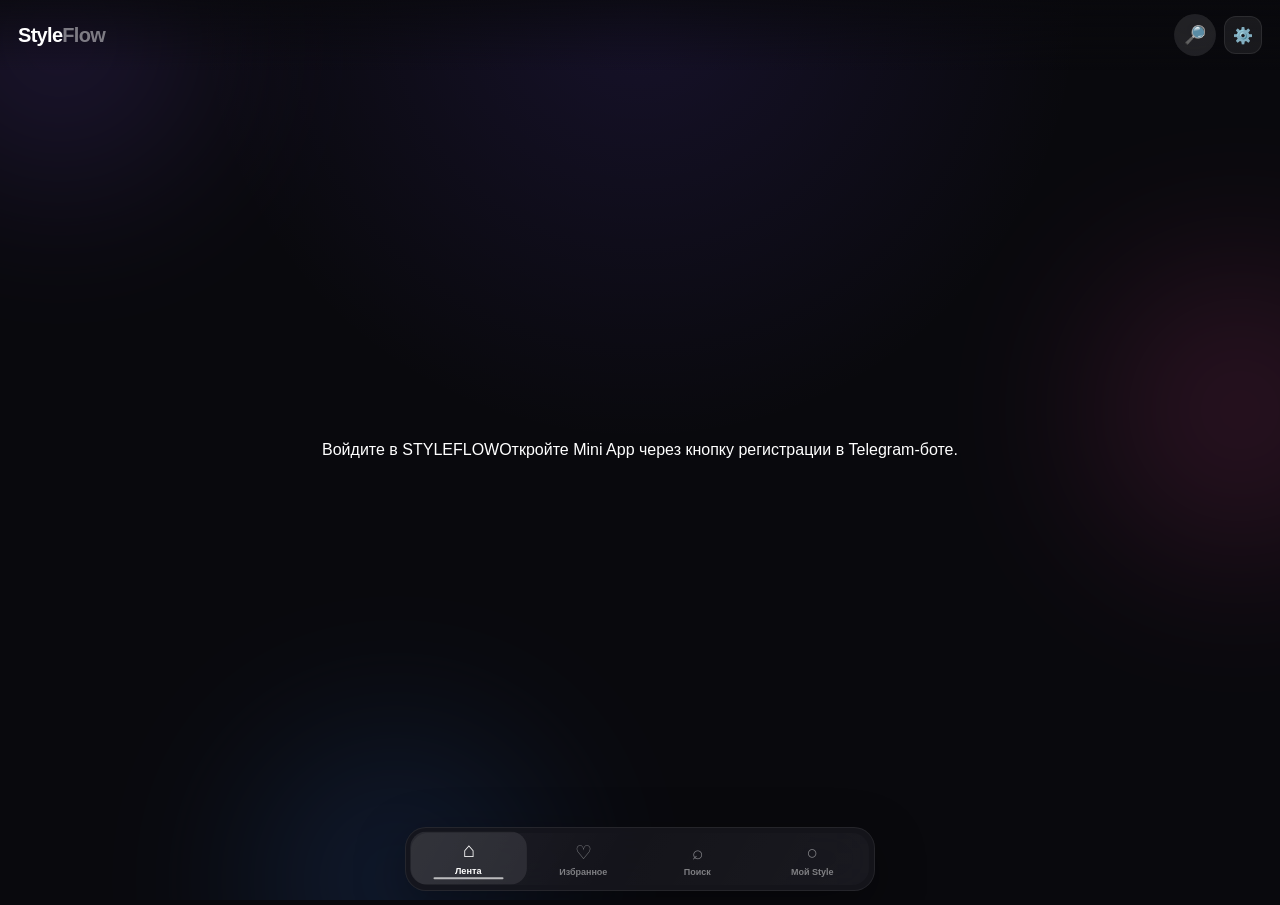
==== commit af443302: "Update index.html" ====
--- a/miniapp/index.html
+++ b/miniapp/index.html
@@ -1698,6 +1698,28 @@
             padding: 5px 0;
             cursor: pointer;
         }
+
+
+/* STYLEFLOW PREMIUM NAVIGATION */
+.screen{display:block!important;visibility:hidden;pointer-events:none;opacity:0;transform:translate3d(8%,0,0) scale(.985);transform-origin:50% 50%;filter:blur(7px);will-change:transform,opacity,filter;transition:transform 520ms cubic-bezier(.22,1,.36,1),opacity 360ms ease,filter 520ms cubic-bezier(.22,1,.36,1),visibility 0s linear 520ms;z-index:1}
+.screen.active{visibility:visible;pointer-events:auto;opacity:1;transform:translate3d(0,0,0) scale(1);filter:blur(0);z-index:2;transition:transform 560ms cubic-bezier(.16,1,.3,1),opacity 380ms ease,filter 560ms cubic-bezier(.16,1,.3,1),visibility 0s linear 0s}
+.screen.tab-enter-from-right{transform:translate3d(100%,0,0) scale(.965);opacity:0;filter:blur(10px)}
+.screen.tab-enter-from-left{transform:translate3d(-100%,0,0) scale(.965);opacity:0;filter:blur(10px)}
+.screen.tab-leave-to-left{transform:translate3d(-18%,0,0) scale(.985);opacity:.18;filter:blur(5px);z-index:1}
+.screen.tab-leave-to-right{transform:translate3d(18%,0,0) scale(.985);opacity:.18;filter:blur(5px);z-index:1}
+.bottom-nav{transform:translate3d(-50%,0,0);will-change:transform,box-shadow;transition:transform 420ms cubic-bezier(.22,1,.36,1),box-shadow 420ms ease;touch-action:pan-x;user-select:none}
+.bottom-nav::before{content:"";position:absolute;inset:5px;border-radius:17px;background:linear-gradient(120deg,rgba(255,255,255,.08),rgba(255,255,255,0) 45%,rgba(255,255,255,.045));opacity:.55;pointer-events:none}
+.bottom-nav.nav-dragging{box-shadow:0 20px 65px rgba(0,0,0,.42),0 0 0 1px rgba(255,255,255,.025)}
+.nav-item{position:relative;overflow:hidden;transform:translate3d(0,0,0) scale(1);will-change:transform,background,color;transition:transform 360ms cubic-bezier(.16,1,.3,1),background 300ms ease,color 260ms ease,opacity 260ms ease}
+.nav-item::after{content:"";position:absolute;left:20%;right:20%;bottom:5px;height:2px;border-radius:99px;background:rgba(255,255,255,.9);transform:scaleX(0);opacity:0;transition:transform 420ms cubic-bezier(.16,1,.3,1),opacity 250ms ease}
+.nav-item.active{transform:translate3d(0,-1px,0) scale(1.015)}
+.nav-item.active::after{transform:scaleX(1);opacity:.75}
+.nav-item .nav-icon{transition:transform 420ms cubic-bezier(.16,1,.3,1),opacity 260ms ease}
+.nav-item.active .nav-icon{transform:translateY(-1px) scale(1.08)}
+.nav-item.nav-press{transform:scale(.92)}
+.nav-swipe-glow{position:absolute;top:5px;bottom:5px;width:72px;border-radius:17px;background:radial-gradient(circle,rgba(255,255,255,.11),transparent 70%);opacity:0;pointer-events:none;transition:opacity 180ms ease}
+.bottom-nav.nav-dragging .nav-swipe-glow{opacity:1}
+@media (prefers-reduced-motion:reduce){.screen,.screen.active,.bottom-nav,.nav-item,.nav-item::after,.nav-item .nav-icon{transition-duration:1ms!important;animation-duration:1ms!important}}
 
 </style>
 </head>
@@ -11184,7 +11206,368 @@
     0
 );
 
+
+
+/* =========================================================
+STYLEFLOW FINAL UX / ACCOUNT PATCH
+========================================================= */
+(function () {
+    const style = document.createElement('style');
+    style.id = 'styleflow-final-patch';
+    style.textContent = `
+        .screen { opacity: 0; transform: translateY(12px); transition: opacity .22s ease, transform .26s ease; pointer-events:none; }
+        .screen.active { opacity:1; transform:translateY(0); pointer-events:auto; }
+        .search-box { position:relative !important; }
+        .search-box input { padding-right:104px !important; }
+        .search-submit { position:absolute !important; right:52px !important; top:7px !important; z-index:4; width:40px !important; height:40px !important; margin:0 !important; }
+        .search-clear { right:8px !important; top:8px !important; z-index:5; width:38px !important; height:38px !important; }
+        .product-details-toggle { top:auto !important; bottom:92px !important; right:14px !important; z-index:20 !important; padding:10px 13px !important; font-size:12px !important; box-shadow:0 8px 24px rgba(0,0,0,.25); }
+        .profile-final-collections { display:grid; grid-template-columns:repeat(2,minmax(0,1fr)); gap:10px; }
+        .profile-final-collection { min-height:96px; padding:14px; border:1px solid rgba(255,255,255,.08); border-radius:18px; background:rgba(255,255,255,.045); color:#fff; text-align:left; }
+        .profile-final-reset { width:100%; margin-top:10px; padding:13px 14px; border:1px solid rgba(255,255,255,.1); border-radius:15px; background:rgba(255,255,255,.04); color:rgba(255,255,255,.78); font-weight:800; }
+        .sf-search-progress { padding:48px 16px; text-align:center; }
+        .sf-search-spinner { width:32px;height:32px;margin:0 auto 15px;border:3px solid rgba(255,255,255,.14);border-top-color:#fff;border-radius:50%;animation:sfSpin .8s linear infinite; }
+        .sf-search-step { min-height:20px;color:rgba(255,255,255,.55);font-size:12px;margin-top:7px; }
+        @keyframes sfSpin { to { transform:rotate(360deg); } }
+        .card.sf-changing { transition:transform .18s ease,opacity .18s ease !important; }
+    `;
+    document.head.appendChild(style);
+
+    // ---------- ACCOUNT-AUTH WRAPPER ----------
+    const originalAuth = window.authenticateTelegram;
+    if (typeof originalAuth === 'function' && !window.__sfAuthWrapped) {
+        window.__sfAuthWrapped = true;
+        window.authenticateTelegram = async function () {
+            const ok = await originalAuth.apply(this, arguments);
+            if (ok && typeof window.loadServerFavorites === 'function') {
+                await window.loadServerFavorites();
+            }
+            return ok;
+        };
+    }
+
+    // ---------- SERVER-SOURCE-OF-TRUTH HISTORY ----------
+    window.loadUserHistory = async function () {
+        if (!styleflowAccountId) { userHistoryLoaded = true; return false; }
+        try {
+            const r = await fetch('/api/user/history', {cache:'no-store', credentials:'include'});
+            if (!r.ok) throw new Error('history '+r.status);
+            const data = await r.json();
+            viewedProducts = Array.isArray(data.viewed) ? data.viewed.map(String).slice(-500) : [];
+            openedProducts = Array.isArray(data.opened) ? data.opened.map(String).slice(-500) : [];
+            saveJSON('styleflow_viewed', viewedProducts);
+            saveJSON('styleflow_opened', openedProducts);
+            userHistoryLoaded = true;
+            return true;
+        } catch (e) {
+            console.error('[StyleFlow] history sync:', e);
+            userHistoryLoaded = false;
+            return false;
+        }
+    };
+
+    // ---------- SERVER FAVORITES ----------
+    window.loadServerFavorites = async function () {
+        if (!styleflowAccountId) return false;
+        try {
+            const r = await fetch('/api/user/favorites', {cache:'no-store', credentials:'include'});
+            if (!r.ok) throw new Error('favorites '+r.status);
+            const data = await r.json();
+            if (data.status !== 'ok') throw new Error(data.message || 'favorites error');
+            const server = Array.isArray(data.products) ? data.products.map(normalizeProduct) : [];
+            const local = Array.isArray(favorites) ? favorites.slice() : [];
+            if (!server.length && local.length) {
+                for (const p of local.slice(0,200)) {
+                    await fetch('/api/user/favorite', {
+                        method:'POST', credentials:'include', headers:{'Content-Type':'application/json'},
+                        body:JSON.stringify({action:'add',product:p})
+                    });
+                }
+                favorites = local.map(normalizeProduct);
+            } else {
+                favorites = server;
+            }
+            saveJSON('styleflow_favorites', favorites);
+            updateLikeButton();
+            updateProfile();
+            return true;
+        } catch (e) {
+            console.error('[StyleFlow] favorites sync:', e);
+            return false;
+        }
+    };
+
+    // ---------- LIKE: LOCAL + SERVER ----------
+    window.toggleLike = async function () {
+        if (!currentProduct || !styleflowAccountId) return;
+        const id = String(currentProduct.id);
+        const exists = favorites.some(x => String(x.id) === id);
+        if (exists) {
+            favorites = favorites.filter(x => String(x.id) !== id);
+            showToast('Удалено из избранного');
+        } else {
+            favorites = [currentProduct, ...favorites.filter(x => String(x.id) !== id)];
+            showToast('❤️ Добавлено в избранное');
+            showHeart();
+        }
+        saveJSON('styleflow_favorites', favorites);
+        updateLikeButton(); updateProfile();
+        try {
+            const r = await fetch('/api/user/favorite', {
+                method:'POST', credentials:'include', headers:{'Content-Type':'application/json'},
+                body:JSON.stringify({action:exists?'remove':'add', product:currentProduct})
+            });
+            if (!r.ok) throw new Error('favorite '+r.status);
+        } catch (e) {
+            if (exists) favorites = [currentProduct, ...favorites];
+            else favorites = favorites.filter(x => String(x.id) !== id);
+            saveJSON('styleflow_favorites', favorites); updateLikeButton(); updateProfile();
+            showToast('Не удалось синхронизировать избранное');
+        }
+    };
+
+    // ---------- FAVORITES SCREEN ----------
+    window.renderFavorites = function () {
+        const grid = document.getElementById('favoritesGrid');
+        const empty = document.getElementById('favoritesEmpty');
+        if (!grid || !empty) return;
+        grid.innerHTML = '';
+        empty.style.display = favorites.length ? 'none' : 'flex';
+        favorites.forEach(product => {
+            const card = document.createElement('div');
+            card.className = 'favorite-card';
+            card.innerHTML = `<img src="${escapeAttribute(product.image || '')}" alt="${escapeAttribute(product.title || '')}"><div class="favorite-info"><div class="favorite-title">${escapeHTML(product.title || '')}</div><div class="favorite-price">${escapeHTML(formatPrice(product))}</div></div>`;
+            card.onclick = () => openProductFromObject(product);
+            grid.appendChild(card);
+        });
+    };
+
+    // ---------- OPEN FAVORITE: SHOW EXACT CARD, NEVER RANDOM FEED ----------
+    window.openProductFromObject = function (product) {
+        if (!product) return;
+        const normalized = normalizeProduct(product);
+        const id = String(normalized.id);
+        allProducts = [normalized, ...allProducts.filter(p => String(p.id) !== id)];
+        products = [normalized, ...products.filter(p => String(p.id) !== id)];
+        currentIndex = 0;
+        currentProduct = normalized;
+        resetNavigationHistory();
+        rememberProductInNavigation(normalized);
+        renderSingleProductObject(normalized);
+        registerView(normalized);
+        switchTab('feed');
+        updateLikeButton();
+    };
+
+    // ---------- PROFILE COLLECTIONS + RESET ----------
+    window.renderProfileRecommendations = function () {
+        const box = document.getElementById('profileRecommendations');
+        if (!box) return;
+        const section = box.closest('.profile-section');
+        const heading = section ? section.querySelector('.profile-section-title') : null;
+        if (heading) heading.textContent = 'Подборки';
+        box.innerHTML = `
+            <div class="profile-final-collections">
+                <button class="profile-final-collection" onclick="openCollectionSearch('Техника','ноутбук')"><b>💻 Техника</b><br><small>Ноутбуки, телефоны, электроника</small></button>
+                <button class="profile-final-collection" onclick="openCollectionSearch('Одежда','одежда')"><b>👕 Одежда</b><br><small>Вещи и аксессуары</small></button>
+                <button class="profile-final-collection" onclick="openCollectionSearch('Билеты','билеты')"><b>🎟️ Билеты</b><br><small>События и поездки</small></button>
+                <button class="profile-final-collection" onclick="openCollectionSearch('Авто','автомобиль')"><b>🚗 Авто</b><br><small>Машины и запчасти</small></button>
+            </div>
+            <button class="profile-final-reset" onclick="resetRecommendationAlgorithm()">↻ Сбросить алгоритм рекомендаций</button>
+        `;
+    };
+
+    window.updateProfileInterests = function () { renderProfileRecommendations(); };
+
+    window.resetRecommendationAlgorithm = async function () {
+        if (!styleflowAccountId) { showToast('Сначала открой STYLEFLOW через Telegram'); return; }
+        if (!confirm('Сбросить историю сигналов и персональные рекомендации? Избранное останется.')) return;
+        try {
+            const r = await fetch('/api/user/reset-recommendations', {method:'POST', credentials:'include'});
+            if (!r.ok) throw new Error('reset '+r.status);
+            viewedProducts=[]; openedProducts=[];
+            saveJSON('styleflow_viewed', []); saveJSON('styleflow_opened', []);
+            activeServerSearch={query:'',sources:[],minPrice:null,maxPrice:null};
+            serverSearchRequestId++; serverSearchHasMore=true;
+            navigationHistory=[]; navigationPosition=-1; currentProduct=null; currentIndex=0;
+            feedOffset=0; feedHasMore=true;
+            await loadUserHistory();
+            await loadFeed();
+            switchTab('feed');
+            showToast('Алгоритм рекомендаций сброшен');
+            updateProfile();
+        } catch(e) { console.error(e); showToast('Не удалось сбросить алгоритм'); }
+    };
+
+    // ---------- SMOOTH TABS ----------
+    window.switchTab = function (tab) {
+        currentTab = tab;
+        const screens={feed:'feedScreen',favorites:'favoritesScreen',search:'searchScreen',profile:'profileScreen'};
+        const navs={feed:'navFeed',favorites:'navFavorites',search:'navSearch',profile:'navProfile'};
+        Object.values(screens).forEach(id=>{const el=document.getElementById(id); if(el) el.classList.remove('active');});
+        requestAnimationFrame(()=>{const el=document.getElementById(screens[tab]); if(el) el.classList.add('active');});
+        Object.values(navs).forEach(id=>{const el=document.getElementById(id); if(el) el.classList.remove('active');});
+        const nav=document.getElementById(navs[tab]); if(nav) nav.classList.add('active');
+        if(tab==='favorites'){ renderFavorites(); void loadServerFavorites(); }
+        if(tab==='profile'){ updateProfile(); renderProfileRecommendations(); }
+        if(tab==='search'){ setTimeout(()=>document.getElementById('searchInput')?.focus(),100); }
+    };
+
+    // ---------- STRICT CLIENT SEARCH ----------
+    function sfStrictWord(token, text) {
+        token=String(token||'').toLowerCase().trim(); text=String(text||'').toLowerCase();
+        if(!token||!text) return false;
+        const aliases={айфон:['iphone'],iphone:['айфон'],самсунг:['samsung'],samsung:['самсунг'],смартфон:['телефон','iphone','айфон'],телефон:['смартфон','iphone','айфон']};
+        const variants=[token,...(aliases[token]||[])];
+        const words=text.split(/[^a-zа-яё0-9]+/i).filter(Boolean);
+        return variants.some(v=>words.some(w=>w===v||w.startsWith(v)||v.startsWith(w)||(v.length>=5&&w.length>=5&&(w.includes(v)||v.includes(w)))));
+    }
+    function sfStrictProduct(product, query) {
+        const tokens=String(query||'').toLowerCase().trim().split(/\s+/).filter(Boolean);
+        const core=[product.title,product.brand,product.category].join(' ');
+        const desc=product.description||'';
+        return tokens.length && tokens.every(t=>sfStrictWord(t,core)||sfStrictWord(t,desc));
+    }
+
+    // ---------- SEARCH: WAIT HERE, THEN FEED ONLY WITH THIS QUERY ----------
+    window.performSearch = async function (query, options=null) {
+        const home=document.getElementById('searchHome'), results=document.getElementById('searchResults'), list=document.getElementById('resultList'), count=document.getElementById('resultCount');
+        query=String(query||'').trim();
+        if(!home||!results||!list||!count) return;
+        if(!query){ activeServerSearch={query:'',sources:[],minPrice:null,maxPrice:null}; products=[]; currentProduct=null; resetNavigationHistory(); home.style.display='block'; results.classList.remove('active'); return; }
+        const requestId=++serverSearchRequestId;
+        activeServerSearch={query,sources:Array.isArray(options?.sources)?options.sources.slice():[],minPrice:options?.minPrice??null,maxPrice:options?.maxPrice??null};
+        serverSearchHasMore=true; serverSearchLoading=true; products=[]; currentProduct=null; currentIndex=0; resetNavigationHistory(); switchTab('search'); home.style.display='none'; results.classList.add('active');
+        const steps=['Ищем в базе STYLEFLOW…','Проверяем Wildberries…','Проверяем Kufar…','Отбираем точные совпадения…','Готовим выдачу…'];
+        let step=0; clearInterval(window.__sfSearchTimer); list.innerHTML=`<div class="sf-search-progress"><div class="sf-search-spinner"></div><b>Ищем «${escapeHTML(query)}»</b><div id="sfSearchStep" class="sf-search-step">${steps[0]}</div></div>`;
+        count.textContent='Ищем…'; window.__sfSearchTimer=setInterval(()=>{step=(step+1)%steps.length;const n=document.getElementById('sfSearchStep');if(n)n.textContent=steps[step];},700);
+        try{
+            const params=new URLSearchParams({query,limit:'100'});
+            if(activeServerSearch.sources.length) params.set('sources',activeServerSearch.sources.join(','));
+            if(activeServerSearch.minPrice!=null) params.set('min_price',String(activeServerSearch.minPrice));
+            if(activeServerSearch.maxPrice!=null) params.set('max_price',String(activeServerSearch.maxPrice));
+            const r=await fetch('/api/search?'+params.toString(),{cache:'no-store',credentials:'include'});
+            if(!r.ok) throw new Error('search '+r.status);
+            const data=await r.json();
+            if(requestId!==serverSearchRequestId) return;
+            const incoming=(Array.isArray(data.products)?data.products:[]).map(normalizeProduct).filter(p=>sfStrictProduct(p,query));
+            mergeProductsIntoCatalog(incoming);
+            list.innerHTML='';
+            count.textContent=incoming.length?`Найдено товаров: ${incoming.length}`:'Ничего точного не найдено';
+            if(!incoming.length){ list.innerHTML=`<div class="search-no-results">По запросу <b>${escapeHTML(query)}</b> точных товаров не нашли.<br><span>Попробуй другое написание или площадку.</span></div>`; return; }
+            incoming.forEach(p=>{const c=document.createElement('div');c.className='search-result-card';c.innerHTML=`<img src="${escapeAttribute(p.image||'')}" alt=""><div class="search-result-info"><div class="search-result-source">${escapeHTML(sourceLabel(p.source))}</div><div class="search-result-title">${escapeHTML(p.title||'')}</div><div class="search-result-price">${escapeHTML(formatPrice(p))}</div></div>`;c.onclick=()=>openProductFromObject(p);list.appendChild(c);});
+            products=incoming.filter(p=>!isProductViewed(p));
+            if(!products.length) products=incoming.slice();
+            currentIndex=0; resetNavigationHistory(); currentProduct=null;
+            rememberProductInNavigation(products[0]);
+            stopSearchProgress();
+            switchTab('feed');
+            showProduct(true);
+            preloadUpcomingImages();
+        }catch(e){
+            console.error('[StyleFlow] search',e);
+            if(requestId===serverSearchRequestId){list.innerHTML='<div class="search-no-results">Не удалось выполнить поиск. Попробуй ещё раз.</div>';count.textContent='Ошибка поиска';}
+        }finally{if(requestId===serverSearchRequestId){serverSearchLoading=false;clearInterval(window.__sfSearchTimer);}}
+    };
+
+    // ---------- NAVIGATION: UP = NEW, DOWN = PREVIOUS VIEWED ----------
+    window.nextProduct = async function () {
+        if(!products.length){ buildPersonalizedFeed(); currentIndex=0; if(products.length){rememberProductInNavigation(products[0]); showProduct();} return; }
+        // If user moved back, going forward returns the exact next viewed card.
+        if(navigationPosition < navigationHistory.length-1){ navigationPosition++; const p=findProductById(navigationHistory[navigationPosition]); if(p){currentProduct=p; currentIndex=Math.max(0,products.findIndex(x=>String(x.id)===String(p.id))); animateCardChange('next',true); return;} }
+        const next=findNextUnviewedIndex(currentIndex,1);
+        if(next>=0){ rememberProductInNavigation(currentProduct); currentIndex=next; rememberProductInNavigation(products[next]); animateCardChange('next',false); return; }
+        if(activeServerSearch.query && serverSearchHasMore){ if(await loadMoreServerProducts()){const n=findNextUnviewedIndex(currentIndex,1);if(n>=0){rememberProductInNavigation(currentProduct);currentIndex=n;rememberProductInNavigation(products[n]);animateCardChange('next',false);return;}} }
+        if(!activeServerSearch.query && feedHasMore){ if(await loadMoreFeedProducts(true)){const n=findNextUnviewedIndex(currentIndex,1);if(n>=0){rememberProductInNavigation(currentProduct);currentIndex=n;rememberProductInNavigation(products[n]);animateCardChange('next',false);return;}} }
+        showToast(activeServerSearch.query?'По этому запросу больше товаров нет':'Ты просмотрел все доступные товары');
+    };
+
+    window.previousProduct = function () {
+        if(navigationPosition<=0){showToast('Это начало просмотренной ленты');return;}
+        navigationPosition--;
+        const id=navigationHistory[navigationPosition];
+        const p=findProductById(id);
+        if(!p) return;
+        const idx=products.findIndex(x=>String(x.id)===String(id));
+        if(idx<0){products=[p,...products];currentIndex=0;}else currentIndex=idx;
+        currentProduct=p;
+        animateCardChange('previous',true);
+    };
+
+    // ---------- PRELOAD 50, NOT 10 ----------
+    window.preloadUpcomingImages = function () {
+        const start=Math.max(0,currentIndex+1), end=Math.min(products.length,start+50);
+        for(let i=start;i<end;i++){const src=products[i]?.image;if(src){const img=new Image();img.decoding='async';img.src=src;}}
+    };
+
+    // Keep old threshold variable behaviour, but make it 50 cards.
+    window.FEED_PREFETCH_THRESHOLD = 50;
+
+    // Initial server favorites can be loaded even when the original boot listener
+    // was registered before this patch.
+    window.addEventListener('load', async ()=>{ if(styleflowAccountId) await loadServerFavorites(); });
+})();
+
 </script>
 
+<script>
+/* =========================================================
+   STYLEFLOW PREMIUM TAB NAVIGATION / GESTURES
+   ========================================================= */
+(function(){
+    const tabs=["feed","favorites","search","profile"];
+    const screens={feed:"feedScreen",favorites:"favoritesScreen",search:"searchScreen",profile:"profileScreen"};
+    const navs={feed:"navFeed",favorites:"navFavorites",search:"navSearch",profile:"navProfile"};
+    let animating=false;
+
+    const indexOfTab=t=>Math.max(0,tabs.indexOf(t));
+    const clearMotion=el=>el&&el.classList.remove("tab-enter-from-right","tab-enter-from-left","tab-leave-to-left","tab-leave-to-right");
+
+    function premiumSwitchTab(tab,opts={}){
+        if(!screens[tab])return;
+        const oldTab=currentTab;
+        if(oldTab===tab&&!opts.force)return;
+        const direction=typeof opts.direction==="number"?opts.direction:(indexOfTab(tab)>indexOfTab(oldTab)?1:-1);
+        const oldScreen=document.getElementById(screens[oldTab]);
+        const newScreen=document.getElementById(screens[tab]);
+        animating=true;
+        if(oldScreen){clearMotion(oldScreen);oldScreen.classList.add(direction>0?"tab-leave-to-left":"tab-leave-to-right");}
+        if(newScreen){clearMotion(newScreen);newScreen.classList.add(direction>0?"tab-enter-from-right":"tab-enter-from-left");newScreen.classList.add("active");requestAnimationFrame(()=>requestAnimationFrame(()=>clearMotion(newScreen)));}
+        currentTab=tab;
+        Object.entries(navs).forEach(([name,id])=>{const el=document.getElementById(id);if(el)el.classList.toggle("active",name===tab);});
+        if(tab==="favorites"&&typeof renderFavorites==="function")renderFavorites();
+        if(tab==="profile"&&typeof updateProfile==="function")updateProfile();
+        if(tab==="search"&&opts.focusSearch!==false)setTimeout(()=>{const input=document.getElementById("searchInput");if(input)input.focus();},260);
+        setTimeout(()=>{if(oldScreen)clearMotion(oldScreen);animating=false;},590);
+    }
+    window.switchTab=premiumSwitchTab;
+
+    function boot(){
+        const nav=document.querySelector(".bottom-nav");
+        if(nav&&!nav.dataset.premiumNav){
+            nav.dataset.premiumNav="1";
+            let glow=document.createElement("div");glow.className="nav-swipe-glow";nav.appendChild(glow);
+            let sx=0,sy=0,drag=false,moved=false;
+            const start=(x,y)=>{sx=x;sy=y;drag=true;moved=false;nav.classList.add("nav-dragging");nav.style.transition="none";};
+            const move=(x,y)=>{if(!drag)return;const dx=x-sx,dy=y-sy;if(Math.abs(dx)<=Math.abs(dy)*1.1)return;if(Math.abs(dx)>8)moved=true;const resistance=Math.max(-24,Math.min(24,dx*.1));nav.style.transform=`translate3d(calc(-50% + ${resistance}px),0,0)`;glow.style.left=`${Math.max(5,Math.min(nav.clientWidth-77,nav.clientWidth/2+dx*.32-36))}px`;};
+            const end=x=>{if(!drag)return;drag=false;nav.classList.remove("nav-dragging");nav.style.transition="";nav.style.transform="translate3d(-50%,0,0)";const dx=x-sx;if(Math.abs(dx)<55||!moved)return;const i=indexOfTab(currentTab),n=dx<0?i+1:i-1;if(n>=0&&n<tabs.length)premiumSwitchTab(tabs[n],{direction:dx<0?1:-1});else nav.animate([{transform:"translate3d(-50%,0,0)"},{transform:`translate3d(calc(-50% + ${dx<0?-9:9}px),0,0)`},{transform:"translate3d(-50%,0,0)"}],{duration:330,easing:"cubic-bezier(.16,1,.3,1)"});};
+            nav.addEventListener("touchstart",e=>{if(e.touches[0])start(e.touches[0].clientX,e.touches[0].clientY);},{passive:true});
+            nav.addEventListener("touchmove",e=>{if(e.touches[0])move(e.touches[0].clientX,e.touches[0].clientY);},{passive:true});
+            nav.addEventListener("touchend",e=>{if(e.changedTouches[0])end(e.changedTouches[0].clientX);},{passive:true});
+            nav.querySelectorAll(".nav-item").forEach(item=>{item.addEventListener("pointerdown",()=>item.classList.add("nav-press"));["pointerup","pointercancel","pointerleave"].forEach(t=>item.addEventListener(t,()=>item.classList.remove("nav-press")));});
+        }
+
+        const app=document.getElementById("app");
+        if(app&&!app.dataset.premiumTabSwipe){
+            app.dataset.premiumTabSwipe="1";
+            let sx=0,sy=0,active=false;
+            const ignored=t=>!t||!!t.closest("input,textarea,button,a,select,.product-card,#productCard,.bottom-nav,.search-results,.favorites-grid");
+            app.addEventListener("touchstart",e=>{if(!e.touches[0]||ignored(e.target))return;sx=e.touches[0].clientX;sy=e.touches[0].clientY;active=true;},{passive:true});
+            app.addEventListener("touchend",e=>{if(!active||!e.changedTouches[0])return;active=false;if(animating)return;const dx=e.changedTouches[0].clientX-sx,dy=e.changedTouches[0].clientY-sy;if(Math.abs(dx)<85||Math.abs(dx)<Math.abs(dy)*1.35)return;const i=indexOfTab(currentTab),n=dx<0?i+1:i-1;if(n>=0&&n<tabs.length)premiumSwitchTab(tabs[n],{direction:dx<0?1:-1});},{passive:true});
+        }
+    }
+    if(document.readyState==="loading")document.addEventListener("DOMContentLoaded",boot,{once:true});else boot();
+})();
+</script>
 </body>
 </html>
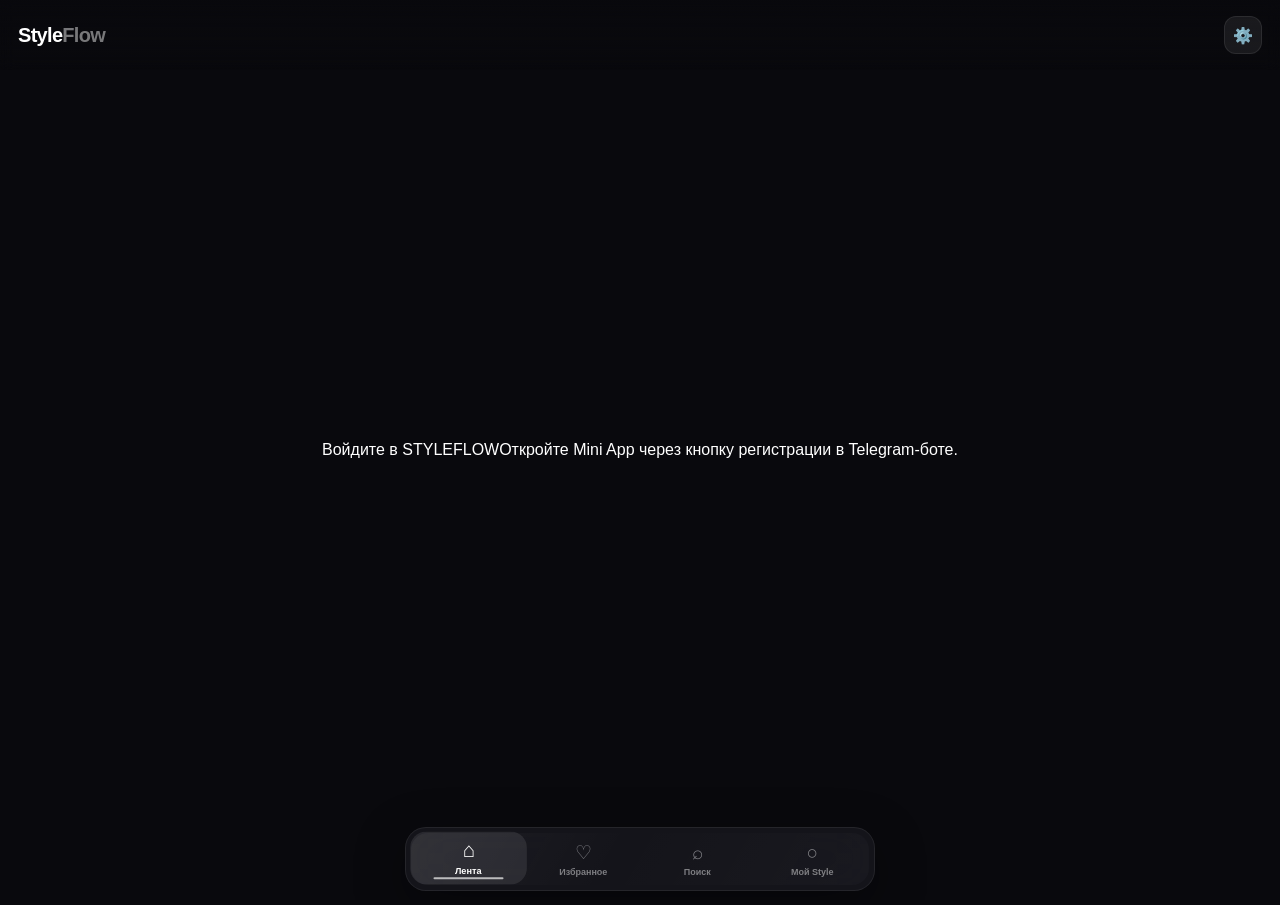
==== commit 3670488e: "Update index.html" ====
--- a/miniapp/index.html
+++ b/miniapp/index.html
@@ -1701,7 +1701,7 @@
 
 
 /* STYLEFLOW PREMIUM NAVIGATION */
-.screen{display:block!important;visibility:hidden;pointer-events:none;opacity:0;transform:translate3d(8%,0,0) scale(.985);transform-origin:50% 50%;filter:blur(7px);will-change:transform,opacity,filter;transition:transform 520ms cubic-bezier(.22,1,.36,1),opacity 360ms ease,filter 520ms cubic-bezier(.22,1,.36,1),visibility 0s linear 520ms;z-index:1}
+.screen{display:block!important;visibility:hidden;pointer-events:none;opacity:0;transform:translate3d(8%,0,0) scale(.985);transform-origin:50% 50%;filter:blur(7px);will-change:transform,opacity,filter;transition:transform 560ms cubic-bezier(.16,1,.3,1),opacity 380ms ease,filter 560ms cubic-bezier(.16,1,.3,1),visibility 0s linear 560ms;z-index:1;background:#09090d;isolation:isolate}
 .screen.active{visibility:visible;pointer-events:auto;opacity:1;transform:translate3d(0,0,0) scale(1);filter:blur(0);z-index:2;transition:transform 560ms cubic-bezier(.16,1,.3,1),opacity 380ms ease,filter 560ms cubic-bezier(.16,1,.3,1),visibility 0s linear 0s}
 .screen.tab-enter-from-right{transform:translate3d(100%,0,0) scale(.965);opacity:0;filter:blur(10px)}
 .screen.tab-enter-from-left{transform:translate3d(-100%,0,0) scale(.965);opacity:0;filter:blur(10px)}
@@ -1746,13 +1746,6 @@
             </div>
 
             <div class="topbar-actions">
-                <button
-                    class="top-search"
-                    onclick="switchTab('search')"
-                    aria-label="Поиск"
-                >
-                    🔎
-                </button>
                 <button
                     id="filterButton"
                     class="top-filter"
@@ -11523,22 +11516,86 @@
     const indexOfTab=t=>Math.max(0,tabs.indexOf(t));
     const clearMotion=el=>el&&el.classList.remove("tab-enter-from-right","tab-enter-from-left","tab-leave-to-left","tab-leave-to-right");
 
+    let transitionId=0;
+
     function premiumSwitchTab(tab,opts={}){
         if(!screens[tab])return;
         const oldTab=currentTab;
         if(oldTab===tab&&!opts.force)return;
-        const direction=typeof opts.direction==="number"?opts.direction:(indexOfTab(tab)>indexOfTab(oldTab)?1:-1);
+
+        const id=++transitionId;
+        const direction=typeof opts.direction==="number"
+            ? (opts.direction<0?-1:1)
+            : (indexOfTab(tab)>indexOfTab(oldTab)?1:-1);
+
         const oldScreen=document.getElementById(screens[oldTab]);
         const newScreen=document.getElementById(screens[tab]);
+        if(!newScreen)return;
+
         animating=true;
-        if(oldScreen){clearMotion(oldScreen);oldScreen.classList.add(direction>0?"tab-leave-to-left":"tab-leave-to-right");}
-        if(newScreen){clearMotion(newScreen);newScreen.classList.add(direction>0?"tab-enter-from-right":"tab-enter-from-left");newScreen.classList.add("active");requestAnimationFrame(()=>requestAnimationFrame(()=>clearMotion(newScreen)));}
+
+        // Clean every previous motion state first.
+        Object.values(screens).forEach(screenId=>{
+            const el=document.getElementById(screenId);
+            if(!el)return;
+            clearMotion(el);
+            if(el!==oldScreen&&el!==newScreen)el.classList.remove("active");
+        });
+
+        // The incoming screen gets its own opaque layer, so the outgoing
+        // screen can never visually bleed through its text/content.
+        newScreen.classList.remove("active");
+        newScreen.classList.add(direction>0?"tab-enter-from-right":"tab-enter-from-left");
+        newScreen.style.zIndex="3";
+
+        if(oldScreen){
+            oldScreen.classList.add("active");
+            oldScreen.classList.add(direction>0?"tab-leave-to-left":"tab-leave-to-right");
+            oldScreen.style.zIndex="2";
+        }
+
+        // Force the initial position to be painted before activating it.
+        requestAnimationFrame(()=>{
+            requestAnimationFrame(()=>{
+                if(id!==transitionId)return;
+                newScreen.classList.add("active");
+                newScreen.classList.remove("tab-enter-from-right","tab-enter-from-left");
+            });
+        });
+
         currentTab=tab;
-        Object.entries(navs).forEach(([name,id])=>{const el=document.getElementById(id);if(el)el.classList.toggle("active",name===tab);});
+        Object.entries(navs).forEach(([name,navId])=>{
+            const el=document.getElementById(navId);
+            if(el)el.classList.toggle("active",name===tab);
+        });
+
         if(tab==="favorites"&&typeof renderFavorites==="function")renderFavorites();
         if(tab==="profile"&&typeof updateProfile==="function")updateProfile();
-        if(tab==="search"&&opts.focusSearch!==false)setTimeout(()=>{const input=document.getElementById("searchInput");if(input)input.focus();},260);
-        setTimeout(()=>{if(oldScreen)clearMotion(oldScreen);animating=false;},590);
+        if(tab==="search"&&opts.focusSearch!==false){
+            setTimeout(()=>{
+                if(id!==transitionId)return;
+                const input=document.getElementById("searchInput");
+                if(input)input.focus();
+            },560);
+        }
+
+        setTimeout(()=>{
+            if(id!==transitionId)return;
+
+            // Critical: the old screen is removed from the active state.
+            // Without this, it returns to opacity:1 after the transition and
+            // sits underneath the new screen, causing the exact overlap bug.
+            if(oldScreen&&oldScreen!==newScreen){
+                oldScreen.classList.remove("active");
+                clearMotion(oldScreen);
+                oldScreen.style.zIndex="1";
+            }
+
+            newScreen.classList.add("active");
+            clearMotion(newScreen);
+            newScreen.style.zIndex="2";
+            animating=false;
+        },590);
     }
     window.switchTab=premiumSwitchTab;
 
